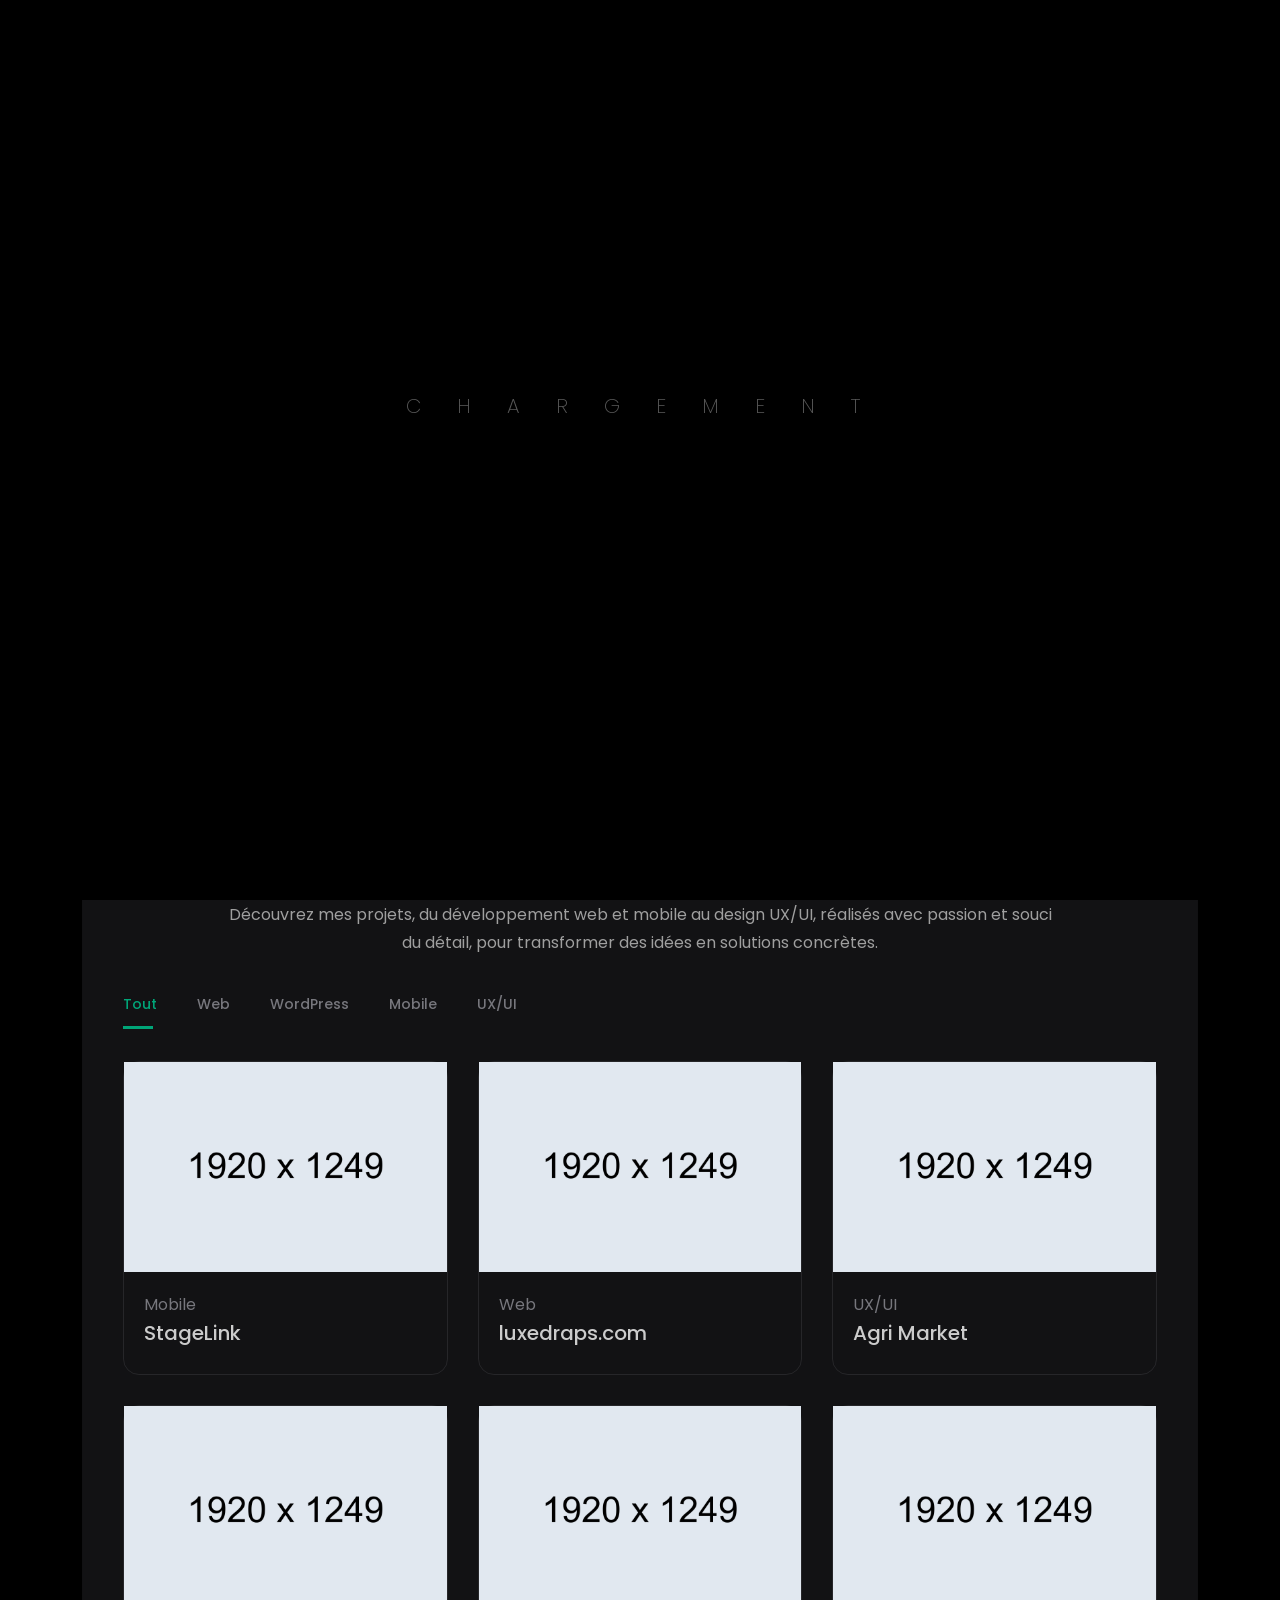
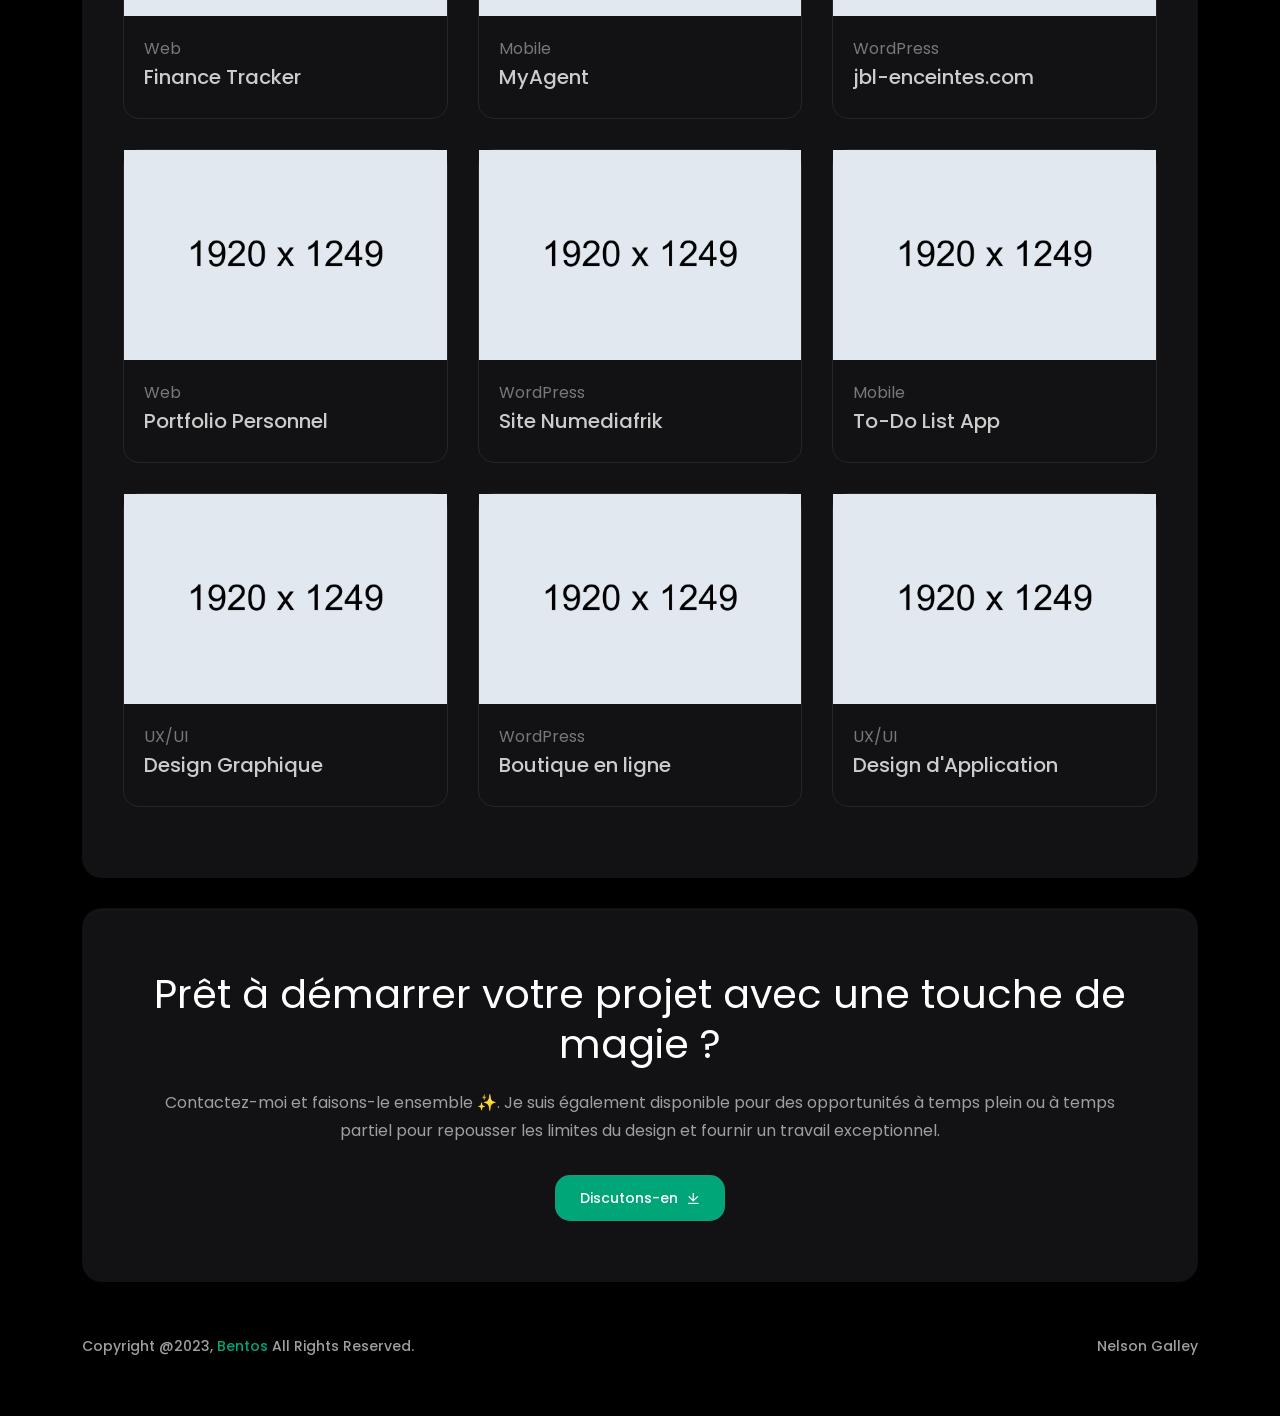
==== index.html @ cbb8f210 "update" ====
<!DOCTYPE html>
<html lang="fr">

    <head>
        <!-- META -->
        <meta charset="utf-8">
        <meta http-equiv="X-UA-Compatible" content="IE=edge">
        <meta name="viewport" content="width=device-width, initial-scale=1">

        <!-- SEO META -->
        <meta name="description"
            content="Portfolio de Nelson Galley — Développeur logiciel et designer créatif. Découvrez mes projets en développement web, mobile et design.">
        <meta name="keywords"
            content="Nelson Galley, portfolio, développeur, designer, web, mobile, UI/UX, React, Flutter, design, Nelsbrowser">
        <meta name="author" content="Nelson Galley">

        <!-- PAGE TITLE -->
        <title>Nelson Galley | Portfolio Développeur & Designer</title>

        <!-- FAV ICON -->
        <link rel="apple-touch-icon" href="assets/images/favicon.png">
        <link rel="shortcut icon" type="image/png"
            href="assets/images/favicon.png">
        <!-- ALL GOOGLE FONTS -->
        <link rel="preconnect" href="https://fonts.googleapis.com">
        <link rel="preconnect" href="https://fonts.gstatic.com" crossorigin>
        <link
            href="https://fonts.googleapis.com/css2?family=Poppins:ital,wght@0,100;0,200;0,300;0,400;0,500;0,600;0,700;0,800;0,900;1,100;1,200;1,300;1,400;1,500;1,600;1,700;1,800;1,900&display=swap"
            rel="stylesheet">
        <!-- BOOTSTRAP CSS -->
        <link rel="stylesheet" href="assets/css/bootstrap.min.css" />
        <!-- FONT AWESOME CSS -->
        <link rel="stylesheet" href="assets/fonts/remixicon.css" />
        <!-- MAGNIFIC CSS -->
        <link rel="stylesheet" href="assets/css/magnific-popup.css">
        <!-- NICE SELECT CSS -->
        <link rel="stylesheet" href="assets/css/nice-select.min.css" />
        <!-- ANIMATE CSS -->
        <link rel="stylesheet" href="assets/css/animate.min.css" />
        <!-- SLICK CSS -->
        <link rel="stylesheet" href="assets/css/slick.min.css" />
        <!-- SPACING CSS -->
        <link rel="stylesheet" href="assets/css/spacing.css" />
        <!-- MAIN STYLE CSS -->
        <link rel="stylesheet" href="assets/css/style.css" />
        <!-- RESPONSIVE CSS -->
        <link rel="stylesheet" href="assets/css/responsive.css">
        <!-- HTML5 shim and Respond.js IE8 support of HTML5 elements and media queries -->
        <!-- WARNING: Respond.js doesn't work if you view the page via file:// -->
        <!--[if lt IE 9]>
      <script src="https://oss.maxcdn.com/html5shiv/3.7.2/html5shiv.min.js"></script>
      <script src="https://oss.maxcdn.com/respond/1.4.2/respond.min.js"></script>
    <![endif]-->
    </head>

    <body>
        <!-- START PRELOADER AREA-->
        <div class="preloader">
            <svg viewbox="0 0 1000 1000" preserveaspectratio="none">
                <path id="preloaderSvg"
                    d="M0,1005S175,995,500,995s500,5,500,5V0H0Z"></path>
            </svg>
            <div class="preloader-heading">
                <div class="load-text">
                    <span>C</span>
                    <span>h</span>
                    <span>a</span>
                    <span>r</span>
                    <span>g</span>
                    <span>e</span>
                    <span>m</span>
                    <span>e</span>
                    <span>n</span>
                    <span>t</span>
                </div>
            </div>
        </div>
        <!-- END PRELOADER AREA -->
        <!-- START MENU DESIGN AREA -->
        <header class="main-header">
            <div class="header-upper">
                <div class="container">
                    <div class="header-inner d-flex align-items-center">
                        <!-- START LOGO DESIGN AREA -->
                        <div class="logo-outer">
                            <div class="logo">
                                <a href="index.html"><img
                                        src="assets/images/logo.png" alt="Logo"
                                        title="Logo" /></a>
                            </div>
                        </div>
                        <!-- / END LOGO DESIGN AREA -->
                        <!-- START NAV DESIGN AREA -->
                        <div class="nav-outer clearfix mx-auto">
                            <!-- Main Menu -->
                            <nav class="main-menu navbar-expand-lg">
                                <div class="navbar-header">
                                    <div class="mobile-logo">
                                        <a href="index.html">
                                            <img src="assets/images/logo.png"
                                                alt="Logo" title="Logo" />
                                        </a>
                                    </div>
                                    <!-- Toggle Button -->
                                    <button type="button" class="navbar-toggle"
                                        data-bs-toggle="collapse"
                                        data-bs-target=".navbar-collapse">
                                        <span class="icon-bar"></span>
                                        <span class="icon-bar"></span>
                                        <span class="icon-bar"></span>
                                    </button>
                                </div>
                                <div class="navbar-collapse collapse">
                                    <!-- Navigation -->
                                    <ul class="navigation onepage clearfix">
                                        <li><a class="nav-link-click"
                                                href="index.html">Accueil</a></li>
                                        <li><a class="nav-link-click"
                                                href="/page/about.html">À
                                                propos</a></li>
                                        <li><a class="nav-link-click"
                                                href="service.html">Services</a></li>
                                        <li><a class="nav-link-click"
                                                href="works.html">Projets</a></li>
                                        <li><a class="nav-link-click"
                                                href="contact.html">Contact</a></li>
                                    </ul>
                                </div>
                            </nav>
                            <!-- / END NAV DESIGN AREA -->
                        </div>
                        <div class="menu-btns">
                            <a href="/page/contact.html" class="theme-btn">Me
                                Contacter<i
                                    class="ri-shake-hands-line"></i></a>
                        </div>
                    </div>
                </div>
            </div>
        </header>
        <!-- / END MENU DESIGN AREA -->
        <!-- START ABOUT DESIGN AREA -->
        <section id="about" class="about-area">
            <div class="container">
                <div class="row">
                    <!-- START ABOUT IMAGE DESIGN AREA -->
                    <div class="col-lg-4">
                        <div class="about-image-part wow fadeInUp delay-0-3s">
                            <img src="assets/images/about/profile.png"
                                alt="About Me" />
                            <h2>Nelson Galley</h2>
                            <p>Développeur Web & Mobile | Designer UX/UI</p>
                            <div class="about-social text-center">
                                <ul>
                                    <li><a href><i
                                                class="ri-facebook-circle-fill"></i></a></li>
                                    <li><a href><i
                                                class="ri-twitter-x-line"></i></a></li>
                                    <li><a href><i
                                                class="ri-linkedin-fill"></i></a></li>
                                    <li><a href><i
                                                class="ri-github-line"></i></a></li>
                                </ul>
                            </div>
                        </div>
                    </div>
                    <!-- / END ABOUT IMAGE DESIGN AREA -->
                    <!-- START ABOUT TEXT DESIGN AREA -->
                    <div class="col-lg-8">
                        <div class="about-content-part wow fadeInUp delay-0-2s">
                            <p>Bonjour ! Je suis Nelson Galley</p>
                            <h2>
                                Je transforme vos idées en applications et sites
                                web performants.
                            </h2>
                            <div class="adress-field">
                                <ul>
                                    <li><i class="ri-circle-fill"></i>Disponible
                                        pour des missions freelance</li>
                                </ul>
                            </div>
                            <div class="hero-btns">
                                <a
                                    href="https://drive.google.com/file/d/1X6Cqs3RbiN8rW6K5SXf3OMoKAXpJWZ7G/view?pli=1"
                                    target="_blank"
                                    class="theme-btn">Télécharger le CV <i
                                        class="ri-download-line"></i></a>
                            </div>
                        </div>
                        <div
                            class="about-content-part-bottom wow fadeInUp delay-0-2s">
                            <h2>Mes collaborations</h2>
                            <div class="company-list">
                                <div class="scroller" data-direction="left"
                                    data-speed="slow">
                                    <div class="scroller__inner">
                                        <img
                                            src="/assets/images/client-logos/partner1.png"
                                            alt />
                                        <img
                                            src="assets/images/client-logos/partner2.png"
                                            alt />
                                        <!-- <img
                                            src="assets/images/client-logos/partner3.png"
                                            alt /> -->
                                        <img
                                            src="assets/images/client-logos/partner4.png"
                                            alt />
                                        <img
                                            src="assets/images/client-logos/partner5.png"
                                            alt />
                                    </div>
                                </div>
                            </div>
                        </div>
                    </div>
                    <!-- / END ABOUT TEXT DESIGN AREA -->
                </div>
            </div>
        </section>
        <!-- / END ABOUT DESIGN AREA -->
        <!-- START PORTFOLIO DESIGN AREA -->
        <section id="portfolio" class="projects-area">
            <div class="container">
                <div class="container-inner">
                    <div class="row">
                        <div class="col-xl-12 col-lg-12">
                            <div
                                class="section-title text-center wow fadeInUp delay-0-2s">
                                <h2>Réalisations</h2>
                                <p>Découvrez mes projets, du développement web
                                    et mobile au design UX/UI,
                                    réalisés avec passion et souci du détail,
                                    pour transformer des idées en solutions
                                    concrètes.
                                </p>
                            </div>
                        </div>
                    </div>
                    <ul
                        class="project-filter filter-btns-one justify-content-left pb-15 wow fadeInUp delay-0-2s">
                        <li data-filter="*" class="current">Tout</li>
                        <li data-filter=".design">Web</li>
                        <li data-filter=".marketing">WordPress</li>
                        <li data-filter=".branding">Mobile</li>
                        <li data-filter=".game">UX/UI</li>
                    </ul>
                    <div class="row project-masonry-active">
                        <!-- START SINGLE PORTFOLIO DESIGN AREA -->
                        <div class="col-lg-4 col-md-6 item branding game">
                            <div
                                class="project-item style-two wow fadeInUp delay-0-3s">
                                <div class="project-image">
                                    <img src="assets/images/projects/work1.jpg"
                                        alt="Project">
                                    <a href="single-project.html"
                                        class="details-btn"><i
                                            class="ri-arrow-right-up-line"></i></a>
                                </div>
                                <div class="project-content">
                                    <span class="sub-title">Mobile</span>
                                    <h3>StageLink</h3>
                                </div>
                            </div>
                        </div>
                        <!-- START PORTFOLIO DESIGN AREA -->
                        <!-- START SINGLE PORTFOLIO DESIGN AREA -->
                        <div
                            class="col-lg-4 col-md-6 item design marketing graphics">
                            <div
                                class="project-item style-two wow fadeInUp delay-0-4s">
                                <div class="project-image">
                                    <img src="assets/images/projects/work2.jpg"
                                        alt="Project">
                                    <a
                                        href="https://www.youtube.com/watch?v=qZEPs3vmYB4"
                                        class="details-btn popup-youtube"><i
                                            class="ri-arrow-right-up-line"></i></a>
                                </div>
                                <div class="project-content">
                                    <span class="sub-title">Web</span>
                                    <h3>luxedraps.com</h3>
                                </div>
                            </div>
                        </div>
                        <!-- / END SINGLE PORTFOLIO DESIGN AREA -->
                        <!-- START SINGLE PORTFOLIO DESIGN AREA -->
                        <div class="col-lg-4 col-md-6 item game graphics">
                            <div
                                class="project-item style-two wow fadeInUp delay-0-5s">
                                <div class="project-image">
                                    <img src="assets/images/projects/work3.jpg"
                                        alt="Project">
                                    <a href="assets/images/projects/work3.jpg"
                                        class="details-btn work-popup"><i
                                            class="ri-arrow-right-up-line"></i></a>
                                </div>
                                <div class="project-content">
                                    <span class="sub-title">UX/UI</span>
                                    <h3>Agri Market</h3>
                                </div>
                            </div>
                        </div>
                        <!-- / END SINGLE PORTFOLIO DESIGN AREA -->
                        <!-- START SINGLE PORTFOLIO DESIGN AREA -->
                        <div class="col-lg-4 col-md-6 item design game">
                            <div
                                class="project-item style-two wow fadeInUp delay-0-6s">
                                <div class="project-image">
                                    <img src="assets/images/projects/work4.jpg"
                                        alt="Project">
                                    <a href="assets/images/projects/work4.jpg"
                                        class="details-btn work-popup"><i
                                            class="ri-arrow-right-up-line"></i></a>
                                </div>
                                <div class="project-content">
                                    <span class="sub-title">Web</span>
                                    <h3>Finance Tracker</h3>
                                </div>
                            </div>
                        </div>
                        <!-- / END SINGLE PORTFOLIO DESIGN AREA -->
                        <!-- START SINGLE PORTFOLIO DESIGN AREA -->
                        <div class="col-lg-4 col-md-6 item branding game">
                            <div
                                class="project-item style-two wow fadeInUp delay-0-7s">
                                <div class="project-image">
                                    <img src="assets/images/projects/work5.jpg"
                                        alt="Project">
                                    <a href="assets/images/projects/work5.jpg"
                                        class="details-btn work-popup"><i
                                            class="ri-arrow-right-up-line"></i></a>
                                </div>
                                <div class="project-content">
                                    <span class="sub-title">Mobile</span>
                                    <h3>MyAgent</h3>
                                </div>
                            </div>
                        </div>
                        <!-- START PORTFOLIO DESIGN AREA -->
                        <!-- START SINGLE PORTFOLIO DESIGN AREA -->
                        <div
                            class="col-lg-4 col-md-6 item design marketing graphics">
                            <div
                                class="project-item style-two wow fadeInUp delay-0-8s">
                                <div class="project-image">
                                    <img src="assets/images/projects/work6.jpg"
                                        alt="Project">
                                    <a
                                        href="https://www.youtube.com/watch?v=qZEPs3vmYB4"
                                        class="details-btn popup-youtube"><i
                                            class="ri-arrow-right-up-line"></i></a>
                                </div>
                                <div class="project-content">
                                    <span class="sub-title">WordPress</span>
                                    <h3>jbl-enceintes.com</h3>
                                </div>
                            </div>
                        </div>
                        <!-- / END SINGLE PORTFOLIO DESIGN AREA -->
                        <!-- AJOUT DE NOUVEAUX PROJETS POUR ATTEINDRE LE NOMBRE MINIMUM -->
                        <!-- PROJET WEB SUPPLEMENTAIRE -->
                        <div class="col-lg-4 col-md-6 item design">
                            <div
                                class="project-item style-two wow fadeInUp delay-0-9s">
                                <div class="project-image">
                                    <img src="assets/images/projects/work3.jpg"
                                        alt="Project">
                                    <a href="single-project.html"
                                        class="details-btn"><i
                                            class="ri-arrow-right-up-line"></i></a>
                                </div>
                                <div class="project-content">
                                    <span class="sub-title">Web</span>
                                    <h3>Portfolio Personnel</h3>
                                </div>
                            </div>
                        </div>
                        <!-- PROJET WORDPRESS SUPPLEMENTAIRE -->
                        <div class="col-lg-4 col-md-6 item marketing">
                            <div
                                class="project-item style-two wow fadeInUp delay-1-0s">
                                <div class="project-image">
                                    <img src="assets/images/projects/work3.jpg"
                                        alt="Project">
                                    <a href="single-project.html"
                                        class="details-btn"><i
                                            class="ri-arrow-right-up-line"></i></a>
                                </div>
                                <div class="project-content">
                                    <span class="sub-title">WordPress</span>
                                    <h3>Site Numediafrik</h3>
                                </div>
                            </div>
                        </div>
                        <!-- PROJET MOBILE SUPPLEMENTAIRE -->
                        <div class="col-lg-4 col-md-6 item branding">
                            <div
                                class="project-item style-two wow fadeInUp delay-1-1s">
                                <div class="project-image">
                                    <img src="assets/images/projects/work3.jpg"
                                        alt="Project">
                                    <a href="single-project.html"
                                        class="details-btn"><i
                                            class="ri-arrow-right-up-line"></i></a>
                                </div>
                                <div class="project-content">
                                    <span class="sub-title">Mobile</span>
                                    <h3>To-Do List App</h3>
                                </div>
                            </div>
                        </div>
                        <!-- PROJET UX/UI SUPPLEMENTAIRE -->
                        <div class="col-lg-4 col-md-6 item game">
                            <div
                                class="project-item style-two wow fadeInUp delay-1-2s">
                                <div class="project-image">
                                    <img src="assets/images/projects/work3.jpg"
                                        alt="Project">
                                    <a href="single-project.html"
                                        class="details-btn"><i
                                            class="ri-arrow-right-up-line"></i></a>
                                </div>
                                <div class="project-content">
                                    <span class="sub-title">UX/UI</span>
                                    <h3>Design Graphique</h3>
                                </div>
                            </div>
                        </div>
                        <!-- PROJET WORDPRESS SUPPLEMENTAIRE -->
                        <div class="col-lg-4 col-md-6 item marketing">
                            <div
                                class="project-item style-two wow fadeInUp delay-1-3s">
                                <div class="project-image">
                                    <img src="assets/images/projects/work3.jpg"
                                        alt="Project">
                                    <a href="single-project.html"
                                        class="details-btn"><i
                                            class="ri-arrow-right-up-line"></i></a>
                                </div>
                                <div class="project-content">
                                    <span class="sub-title">WordPress</span>
                                    <h3>Boutique en ligne</h3>
                                </div>
                            </div>
                        </div>
                        <!-- PROJET UX/UI SUPPLEMENTAIRE -->
                        <div class="col-lg-4 col-md-6 item game">
                            <div
                                class="project-item style-two wow fadeInUp delay-1-4s">
                                <div class="project-image">
                                    <img src="assets/images/projects/work3.jpg"
                                        alt="Project">
                                    <a href="single-project.html"
                                        class="details-btn"><i
                                            class="ri-arrow-right-up-line"></i></a>
                                </div>
                                <div class="project-content">
                                    <span class="sub-title">UX/UI</span>
                                    <h3>Design d'Application</h3>
                                </div>
                            </div>
                        </div>
                    </div>
                </div>
            </div>
        </section>
        <!-- // END PORTFOLIO DESIGN AREA -->
        <!-- START CALL TO ACTION DESIGN AREA -->
        <section class="call-to-action-area">
            <div class="container">
                <div class="row">
                    <!-- START ABOUT TEXT DESIGN AREA -->
                    <div class="col-lg-12">
                        <div
                            class="call-to-action-part wow fadeInUp delay-0-2s text-center">
                            <h2>Prêt à démarrer votre projet avec une touche de magie ?</h2>
                            <p>Contactez-moi et faisons-le ensemble ✨. Je suis également disponible pour des opportunités à temps plein ou à temps partiel pour repousser les limites du design et fournir un travail exceptionnel.</p>
                            <div class="hero-btns">
                                <a href="contact.html" class="theme-btn">Discutons-en <i class="ri-download-line"></i></a>
                            </div>
                        </div>
                    </div>
                    <!-- / END ABOUT TEXT DESIGN AREA -->
                </div>
            </div>
        </section>
        <!--  // END CALL TO ACTION DESIGN AREA -->
        <!-- START FOOTER DESIGN AREA -->
        <footer class="main-footer">
            <div class="footer-bottom pt-50 pb-40">
                <div class="container">
                    <div class="row">
                        <div class="col-lg-6">
                            <div class="copyright-text">
                                <p>
                                    Copyright @2023, <a
                                        href="index.html">Bentos</a> All
                                    Rights Reserved.
                                </p>
                            </div>
                        </div>
                        <div class="col-lg-6">
                            <div class="copyright-text extra-copyright">
                                <p>
                                   Nelson Galley
                                </p>
                            </div>
                        </div>
                    </div>
                </div>
            </div>
        </footer>
        <!-- / END FOOTER DESIGN AREA -->
        <!-- START SCROOL UP DESIGN AREA -->
        <div class="progress-wrap cursor-pointer">
            <i class="ri-arrow-up-double-line"></i>
            <svg class="progress-circle svg-content" width="100%" height="100%"
                viewBox="-1 -1 102 102">
                <path d="M50,1 a49,49 0 0,1 0,98 a49,49 0 0,1 0,-98" />
            </svg>
        </div>
        <!-- / END SCROOL UP DESIGN AREA -->
        <!-- JQUERY JS -->
        <script src="assets/js/jquery-3.6.0.min.js"></script>
        <!-- BOOTSTRAP JS-->
        <script src="assets/js/bootstrap.min.js"></script>
        <!-- APPEAR JS -->
        <script src="assets/js/appear.min.js"></script>
        <!-- GSAP JS -->
        <script src="assets/js/gsap.min.js"></script>
        <!-- MAGNIFICANT JS -->
        <script src="assets/js/jquery.magnific-popup.min.js"></script>
        <!-- SLICK JS-->
        <script src="assets/js/slick.min.js"></script>
        <!-- NICE SELECT JS-->
        <script src="assets/js/jquery.nice-select.min.js"></script>
        <!-- IMAGE LOADER JS-->
        <script src="assets/js/imagesloaded.pkgd.min.js"></script>
        <!-- ISOTOPE JS-->
        <script src="assets/js/isotope.pkgd.min.js"></script>
        <!--  WOW ANIMATION JS-->
        <script src="assets/js/wow.min.js"></script>
        <!-- SCRIPT JS-->
        <script src="assets/js/script.js"></script>
    </body>

</html>
---- assets/css/spacing.css ----
/*
* ----------------------------------------------------------------------------------------
Author       : Hridoy
Template Name: Liam - Creative Portfolio Showcase Template
Version      : 1.0                                          
* ----------------------------------------------------------------------------------------
*/
/*
* ----------------------------------------------------------------------------------------
*PADDING MARGIN
* ----------------------------------------------------------------------------------------
*/
.p-5 {
    padding: 5px !important;
}

.p-10 {
    padding: 10px;
}

.p-15 {
    padding: 15px;
}

.p-20 {
    padding: 20px;
}

.p-25 {
    padding: 25px;
}

.p-30 {
    padding: 30px;
}

.p-35 {
    padding: 35px;
}

.p-40 {
    padding: 40px;
}

.p-45 {
    padding: 45px;
}

.p-50 {
    padding: 50px;
}

.p-55 {
    padding: 55px;
}

.p-60 {
    padding: 60px;
}

.p-65 {
    padding: 65px;
}

.p-70 {
    padding: 70px;
}

.p-75 {
    padding: 75px;
}

.p-80 {
    padding: 80px;
}

.p-85 {
    padding: 85px;
}

.p-90 {
    padding: 90px;
}

.p-95 {
    padding: 95px;
}

.p-100 {
    padding: 100px;
}

.p-105 {
    padding: 105px;
}

.p-110 {
    padding: 110px;
}

.p-115 {
    padding: 115px;
}

.p-120 {
    padding: 120px;
}

.p-125 {
    padding: 125px;
}

.p-130 {
    padding: 130px;
}

.p-135 {
    padding: 135px;
}

.p-140 {
    padding: 140px;
}

.p-145 {
    padding: 145px;
}

.p-150 {
    padding: 150px;
}

.p-155 {
    padding: 155px;
}

.p-160 {
    padding: 160px;
}

.p-165 {
    padding: 165px;
}

.p-170 {
    padding: 170px;
}

.p-175 {
    padding: 175px;
}

.p-180 {
    padding: 180px;
}

.p-185 {
    padding: 185px;
}

.p-190 {
    padding: 190px;
}

.p-195 {
    padding: 195px;
}

.p-200 {
    padding: 200px;
}

.p-205 {
    padding: 205px;
}

.p-210 {
    padding: 210px;
}

.p-215 {
    padding: 215px;
}

.p-220 {
    padding: 220px;
}

.p-225 {
    padding: 225px;
}

.p-230 {
    padding: 230px;
}

.p-235 {
    padding: 235px;
}

.p-240 {
    padding: 240px;
}

.p-245 {
    padding: 245px;
}

.p-250 {
    padding: 250px;
}

/* Padding Top */
.pt-5,
.py-5 {
    padding-top: 5px !important;
}

.pt-10,
.py-10 {
    padding-top: 10px;
}

.pt-15,
.py-15 {
    padding-top: 15px;
}

.pt-20,
.py-20 {
    padding-top: 20px;
}

.pt-25,
.py-25 {
    padding-top: 25px;
}

.pt-30,
.py-30 {
    padding-top: 30px;
}

.pt-35,
.py-35 {
    padding-top: 35px;
}

.pt-40,
.py-40 {
    padding-top: 40px;
}

.pt-45,
.py-45 {
    padding-top: 45px;
}

.pt-50,
.py-50 {
    padding-top: 50px;
}

.pt-55,
.py-55 {
    padding-top: 55px;
}

.pt-60,
.py-60 {
    padding-top: 60px;
}

.pt-65,
.py-65 {
    padding-top: 65px;
}

.pt-70,
.py-70 {
    padding-top: 70px;
}

.pt-75,
.py-75 {
    padding-top: 75px;
}

.pt-80,
.py-80 {
    padding-top: 80px;
}

.pt-85,
.py-85 {
    padding-top: 85px;
}

.pt-90,
.py-90 {
    padding-top: 90px;
}

.pt-95,
.py-95 {
    padding-top: 95px;
}

.pt-100,
.py-100 {
    padding-top: 100px;
}

.pt-105,
.py-105 {
    padding-top: 105px;
}

.pt-110,
.py-110 {
    padding-top: 110px;
}

.pt-115,
.py-115 {
    padding-top: 115px;
}

.pt-120,
.py-120 {
    padding-top: 120px;
}

.pt-125,
.py-125 {
    padding-top: 125px;
}

.pt-130,
.py-130 {
    padding-top: 130px;
}

.pt-135,
.py-135 {
    padding-top: 135px;
}

.pt-140,
.py-140 {
    padding-top: 140px;
}

.pt-145,
.py-145 {
    padding-top: 145px;
}

.pt-150,
.py-150 {
    padding-top: 150px;
}

.pt-155,
.py-155 {
    padding-top: 155px;
}

.pt-160,
.py-160 {
    padding-top: 160px;
}

.pt-165,
.py-165 {
    padding-top: 165px;
}

.pt-170,
.py-170 {
    padding-top: 170px;
}

.pt-175,
.py-175 {
    padding-top: 175px;
}

.pt-180,
.py-180 {
    padding-top: 180px;
}

.pt-185,
.py-185 {
    padding-top: 185px;
}

.pt-190,
.py-190 {
    padding-top: 190px;
}

.pt-195,
.py-195 {
    padding-top: 195px;
}

.pt-200,
.py-200 {
    padding-top: 200px;
}

.pt-205,
.py-205 {
    padding-top: 205px;
}

.pt-210,
.py-210 {
    padding-top: 210px;
}

.pt-215,
.py-215 {
    padding-top: 215px;
}

.pt-220,
.py-220 {
    padding-top: 220px;
}

.pt-225,
.py-225 {
    padding-top: 225px;
}

.pt-230,
.py-230 {
    padding-top: 230px;
}

.pt-235,
.py-235 {
    padding-top: 235px;
}

.pt-240,
.py-240 {
    padding-top: 240px;
}

.pt-245,
.py-245 {
    padding-top: 245px;
}

.pt-250,
.py-250 {
    padding-top: 250px;
}

/* Padding Bottom */
.pb-5,
.py-5 {
    padding-bottom: 5px !important;
}

.pb-10,
.py-10 {
    padding-bottom: 10px;
}

.pb-15,
.py-15 {
    padding-bottom: 15px;
}

.pb-20,
.py-20 {
    padding-bottom: 20px;
}

.pb-25,
.py-25 {
    padding-bottom: 25px;
}

.pb-30,
.py-30 {
    padding-bottom: 30px;
}

.pb-35,
.py-35 {
    padding-bottom: 35px;
}

.pb-40,
.py-40 {
    padding-bottom: 40px;
}

.pb-45,
.py-45 {
    padding-bottom: 45px;
}

.pb-50,
.py-50 {
    padding-bottom: 50px;
}

.pb-55,
.py-55 {
    padding-bottom: 55px;
}

.pb-60,
.py-60 {
    padding-bottom: 60px;
}

.pb-65,
.py-65 {
    padding-bottom: 65px;
}

.pb-70,
.py-70 {
    padding-bottom: 70px;
}

.pb-75,
.py-75 {
    padding-bottom: 75px;
}

.pb-80,
.py-80 {
    padding-bottom: 80px;
}

.pb-85,
.py-85 {
    padding-bottom: 85px;
}

.pb-90,
.py-90 {
    padding-bottom: 90px;
}

.pb-95,
.py-95 {
    padding-bottom: 95px;
}

.pb-100,
.py-100 {
    padding-bottom: 100px;
}

.pb-105,
.py-105 {
    padding-bottom: 105px;
}

.pb-110,
.py-110 {
    padding-bottom: 110px;
}

.pb-115,
.py-115 {
    padding-bottom: 115px;
}

.pb-120,
.py-120 {
    padding-bottom: 120px;
}

.pb-125,
.py-125 {
    padding-bottom: 125px;
}

.pb-130,
.py-130 {
    padding-bottom: 130px;
}

.pb-135,
.py-135 {
    padding-bottom: 135px;
}

.pb-140,
.py-140 {
    padding-bottom: 140px;
}

.pb-145,
.py-145 {
    padding-bottom: 145px;
}

.pb-150,
.py-150 {
    padding-bottom: 150px;
}

.pb-155,
.py-155 {
    padding-bottom: 155px;
}

.pb-160,
.py-160 {
    padding-bottom: 160px;
}

.pb-165,
.py-165 {
    padding-bottom: 165px;
}

.pb-170,
.py-170 {
    padding-bottom: 170px;
}

.pb-175,
.py-175 {
    padding-bottom: 175px;
}

.pb-180,
.py-180 {
    padding-bottom: 180px;
}

.pb-185,
.py-185 {
    padding-bottom: 185px;
}

.pb-190,
.py-190 {
    padding-bottom: 190px;
}

.pb-195,
.py-195 {
    padding-bottom: 195px;
}

.pb-200,
.py-200 {
    padding-bottom: 200px;
}

.pb-205,
.py-205 {
    padding-bottom: 205px;
}

.pb-210,
.py-210 {
    padding-bottom: 210px;
}

.pb-215,
.py-215 {
    padding-bottom: 215px;
}

.pb-220,
.py-220 {
    padding-bottom: 220px;
}

.pb-225,
.py-225 {
    padding-bottom: 225px;
}

.pb-230,
.py-230 {
    padding-bottom: 230px;
}

.pb-235,
.py-235 {
    padding-bottom: 235px;
}

.pb-240,
.py-240 {
    padding-bottom: 240px;
}

.pb-245,
.py-245 {
    padding-bottom: 245px;
}

.pb-250,
.py-250 {
    padding-bottom: 250px;
}

/* Margin Around */
.m-5 {
    margin: 5px !important;
}

.m-10 {
    margin: 10px;
}

.m-15 {
    margin: 15px;
}

.m-20 {
    margin: 20px;
}

.m-25 {
    margin: 25px;
}

.m-30 {
    margin: 30px;
}

.m-35 {
    margin: 35px;
}

.m-40 {
    margin: 40px;
}

.m-45 {
    margin: 45px;
}

.m-50 {
    margin: 50px;
}

.m-55 {
    margin: 55px;
}

.m-60 {
    margin: 60px;
}

.m-65 {
    margin: 65px;
}

.m-70 {
    margin: 70px;
}

.m-75 {
    margin: 75px;
}

.m-80 {
    margin: 80px;
}

.m-85 {
    margin: 85px;
}

.m-90 {
    margin: 90px;
}

.m-95 {
    margin: 95px;
}

.m-100 {
    margin: 100px;
}

.m-105 {
    margin: 105px;
}

.m-110 {
    margin: 110px;
}

.m-115 {
    margin: 115px;
}

.m-120 {
    margin: 120px;
}

.m-125 {
    margin: 125px;
}

.m-130 {
    margin: 130px;
}

.m-135 {
    margin: 135px;
}

.m-140 {
    margin: 140px;
}

.m-145 {
    margin: 145px;
}

.m-150 {
    margin: 150px;
}

.m-155 {
    margin: 155px;
}

.m-160 {
    margin: 160px;
}

.m-165 {
    margin: 165px;
}

.m-170 {
    margin: 170px;
}

.m-175 {
    margin: 175px;
}

.m-180 {
    margin: 180px;
}

.m-185 {
    margin: 185px;
}

.m-190 {
    margin: 190px;
}

.m-195 {
    margin: 195px;
}

.m-200 {
    margin: 200px;
}

.m-205 {
    margin: 205px;
}

.m-210 {
    margin: 210px;
}

.m-215 {
    margin: 215px;
}

.m-220 {
    margin: 220px;
}

.m-225 {
    margin: 225px;
}

.m-230 {
    margin: 230px;
}

.m-235 {
    margin: 235px;
}

.m-240 {
    margin: 240px;
}

.m-245 {
    margin: 245px;
}

.m-250 {
    margin: 250px;
}

/* Margin Top */
.mt-5,
.my-5 {
    margin-top: 5px !important;
}

.mt-10,
.my-10 {
    margin-top: 10px;
}

.mt-15,
.my-15 {
    margin-top: 15px;
}

.mt-20,
.my-20 {
    margin-top: 20px;
}

.mt-25,
.my-25 {
    margin-top: 25px;
}

.mt-30,
.my-30 {
    margin-top: 30px;
}

.mt-35,
.my-35 {
    margin-top: 35px;
}

.mt-40,
.my-40 {
    margin-top: 40px;
}

.mt-45,
.my-45 {
    margin-top: 45px;
}

.mt-50,
.my-50 {
    margin-top: 50px;
}

.mt-55,
.my-55 {
    margin-top: 55px;
}

.mt-60,
.my-60 {
    margin-top: 60px;
}

.mt-65,
.my-65 {
    margin-top: 65px;
}

.mt-70,
.my-70 {
    margin-top: 70px;
}

.mt-75,
.my-75 {
    margin-top: 75px;
}

.mt-80,
.my-80 {
    margin-top: 80px;
}

.mt-85,
.my-85 {
    margin-top: 85px;
}

.mt-90,
.my-90 {
    margin-top: 90px;
}

.mt-95,
.my-95 {
    margin-top: 95px;
}

.mt-100,
.my-100 {
    margin-top: 100px;
}

.mt-105,
.my-105 {
    margin-top: 105px;
}

.mt-110,
.my-110 {
    margin-top: 110px;
}

.mt-115,
.my-115 {
    margin-top: 115px;
}

.mt-120,
.my-120 {
    margin-top: 120px;
}

.mt-125,
.my-125 {
    margin-top: 125px;
}

.mt-130,
.my-130 {
    margin-top: 130px;
}

.mt-135,
.my-135 {
    margin-top: 135px;
}

.mt-140,
.my-140 {
    margin-top: 140px;
}

.mt-145,
.my-145 {
    margin-top: 145px;
}

.mt-150,
.my-150 {
    margin-top: 150px;
}

.mt-155,
.my-155 {
    margin-top: 155px;
}

.mt-160,
.my-160 {
    margin-top: 160px;
}

.mt-165,
.my-165 {
    margin-top: 165px;
}

.mt-170,
.my-170 {
    margin-top: 170px;
}

.mt-175,
.my-175 {
    margin-top: 175px;
}

.mt-180,
.my-180 {
    margin-top: 180px;
}

.mt-185,
.my-185 {
    margin-top: 185px;
}

.mt-190,
.my-190 {
    margin-top: 190px;
}

.mt-195,
.my-195 {
    margin-top: 195px;
}

.mt-200,
.my-200 {
    margin-top: 200px;
}

.mt-205,
.my-205 {
    margin-top: 205px;
}

.mt-210,
.my-210 {
    margin-top: 210px;
}

.mt-215,
.my-215 {
    margin-top: 215px;
}

.mt-220,
.my-220 {
    margin-top: 220px;
}

.mt-225,
.my-225 {
    margin-top: 225px;
}

.mt-230,
.my-230 {
    margin-top: 230px;
}

.mt-235,
.my-235 {
    margin-top: 235px;
}

.mt-240,
.my-240 {
    margin-top: 240px;
}

.mt-245,
.my-245 {
    margin-top: 245px;
}

.mt-250,
.my-250 {
    margin-top: 250px;
}

/* Margin Bottom */
.mb-5,
.my-5 {
    margin-bottom: 5px !important;
}

.mb-10,
.my-10 {
    margin-bottom: 10px;
}

.mb-15,
.my-15 {
    margin-bottom: 15px;
}

.mb-20,
.my-20 {
    margin-bottom: 20px;
}

.mb-25,
.my-25 {
    margin-bottom: 25px;
}

.mb-30,
.my-30 {
    margin-bottom: 30px;
}

.mb-35,
.my-35 {
    margin-bottom: 35px;
}

.mb-40,
.my-40 {
    margin-bottom: 40px;
}

.mb-45,
.my-45 {
    margin-bottom: 45px;
}

.mb-50,
.my-50 {
    margin-bottom: 50px;
}

.mb-55,
.my-55 {
    margin-bottom: 55px;
}

.mb-60,
.my-60 {
    margin-bottom: 60px;
}

.mb-65,
.my-65 {
    margin-bottom: 65px;
}

.mb-70,
.my-70 {
    margin-bottom: 70px;
}

.mb-75,
.my-75 {
    margin-bottom: 75px;
}

.mb-80,
.my-80 {
    margin-bottom: 80px;
}

.mb-85,
.my-85 {
    margin-bottom: 85px;
}

.mb-90,
.my-90 {
    margin-bottom: 90px;
}

.mb-95,
.my-95 {
    margin-bottom: 95px;
}

.mb-100,
.my-100 {
    margin-bottom: 100px;
}

.mb-105,
.my-105 {
    margin-bottom: 105px;
}

.mb-110,
.my-110 {
    margin-bottom: 110px;
}

.mb-115,
.my-115 {
    margin-bottom: 115px;
}

.mb-120,
.my-120 {
    margin-bottom: 120px;
}

.mb-125,
.my-125 {
    margin-bottom: 125px;
}

.mb-130,
.my-130 {
    margin-bottom: 130px;
}

.mb-135,
.my-135 {
    margin-bottom: 135px;
}

.mb-140,
.my-140 {
    margin-bottom: 140px;
}

.mb-145,
.my-145 {
    margin-bottom: 145px;
}

.mb-150,
.my-150 {
    margin-bottom: 150px;
}

.mb-155,
.my-155 {
    margin-bottom: 155px;
}

.mb-160,
.my-160 {
    margin-bottom: 160px;
}

.mb-165,
.my-165 {
    margin-bottom: 165px;
}

.mb-170,
.my-170 {
    margin-bottom: 170px;
}

.mb-175,
.my-175 {
    margin-bottom: 175px;
}

.mb-180,
.my-180 {
    margin-bottom: 180px;
}

.mb-185,
.my-185 {
    margin-bottom: 185px;
}

.mb-190,
.my-190 {
    margin-bottom: 190px;
}

.mb-195,
.my-195 {
    margin-bottom: 195px;
}

.mb-200,
.my-200 {
    margin-bottom: 200px;
}

.mb-205,
.my-205 {
    margin-bottom: 205px;
}

.mb-210,
.my-210 {
    margin-bottom: 210px;
}

.mb-215,
.my-215 {
    margin-bottom: 215px;
}

.mb-220,
.my-220 {
    margin-bottom: 220px;
}

.mb-225,
.my-225 {
    margin-bottom: 225px;
}

.mb-230,
.my-230 {
    margin-bottom: 230px;
}

.mb-235,
.my-235 {
    margin-bottom: 235px;
}

.mb-240,
.my-240 {
    margin-bottom: 240px;
}

.mb-245,
.my-245 {
    margin-bottom: 245px;
}

.mb-250,
.my-250 {
    margin-bottom: 250px;
}

/* Responsive Padding Margin */
@media only screen and (max-width: 991px) {

    /* Padding Around */
    .rp-0 {
        padding: 0px !important;
    }

    .rp-5 {
        padding: 5px !important;
    }

    .rp-10 {
        padding: 10px;
    }

    .rp-15 {
        padding: 15px;
    }

    .rp-20 {
        padding: 20px;
    }

    .rp-25 {
        padding: 25px;
    }

    .rp-30 {
        padding: 30px;
    }

    .rp-35 {
        padding: 35px;
    }

    .rp-40 {
        padding: 40px;
    }

    .rp-45 {
        padding: 45px;
    }

    .rp-50 {
        padding: 50px;
    }

    .rp-55 {
        padding: 55px;
    }

    .rp-60 {
        padding: 60px;
    }

    .rp-65 {
        padding: 65px;
    }

    .rp-70 {
        padding: 70px;
    }

    .rp-75 {
        padding: 75px;
    }

    .rp-80 {
        padding: 80px;
    }

    .rp-85 {
        padding: 85px;
    }

    .rp-90 {
        padding: 90px;
    }

    .rp-95 {
        padding: 95px;
    }

    .rp-100 {
        padding: 100px;
    }

    .rp-105 {
        padding: 105px;
    }

    .rp-110 {
        padding: 110px;
    }

    .rp-115 {
        padding: 115px;
    }

    .rp-120 {
        padding: 120px;
    }

    .rp-125 {
        padding: 125px;
    }

    .rp-130 {
        padding: 130px;
    }

    .rp-135 {
        padding: 135px;
    }

    .rp-140 {
        padding: 140px;
    }

    .rp-145 {
        padding: 145px;
    }

    .rp-150 {
        padding: 150px;
    }

    /* Padding Top */
    .rpt-0,
    .rpy-0 {
        padding-top: 0px !important;
    }

    .rpt-5,
    .rpy-5 {
        padding-top: 5px !important;
    }

    .rpt-10,
    .rpy-10 {
        padding-top: 10px;
    }

    .rpt-15,
    .rpy-15 {
        padding-top: 15px;
    }

    .rpt-20,
    .rpy-20 {
        padding-top: 20px;
    }

    .rpt-25,
    .rpy-25 {
        padding-top: 25px;
    }

    .rpt-30,
    .rpy-30 {
        padding-top: 30px;
    }

    .rpt-35,
    .rpy-35 {
        padding-top: 35px;
    }

    .rpt-40,
    .rpy-40 {
        padding-top: 40px;
    }

    .rpt-45,
    .rpy-45 {
        padding-top: 45px;
    }

    .rpt-50,
    .rpy-50 {
        padding-top: 50px;
    }

    .rpt-55,
    .rpy-55 {
        padding-top: 55px;
    }

    .rpt-60,
    .rpy-60 {
        padding-top: 60px;
    }

    .rpt-65,
    .rpy-65 {
        padding-top: 65px;
    }

    .rpt-70,
    .rpy-70 {
        padding-top: 70px;
    }

    .rpt-75,
    .rpy-75 {
        padding-top: 75px;
    }

    .rpt-80,
    .rpy-80 {
        padding-top: 80px;
    }

    .rpt-85,
    .rpy-85 {
        padding-top: 85px;
    }

    .rpt-90,
    .rpy-90 {
        padding-top: 90px;
    }

    .rpt-95,
    .rpy-95 {
        padding-top: 95px;
    }

    .rpt-100,
    .rpy-100 {
        padding-top: 100px;
    }

    .rpt-105,
    .rpy-105 {
        padding-top: 105px;
    }

    .rpt-110,
    .rpy-110 {
        padding-top: 110px;
    }

    .rpt-115,
    .rpy-115 {
        padding-top: 115px;
    }

    .rpt-120,
    .rpy-120 {
        padding-top: 120px;
    }

    .rpt-125,
    .rpy-125 {
        padding-top: 125px;
    }

    .rpt-130,
    .rpy-130 {
        padding-top: 130px;
    }

    .rpt-135,
    .rpy-135 {
        padding-top: 135px;
    }

    .rpt-140,
    .rpy-140 {
        padding-top: 140px;
    }

    .rpt-145,
    .rpy-145 {
        padding-top: 145px;
    }

    .rpt-150,
    .rpy-150 {
        padding-top: 150px;
    }

    /* Padding Bottom */
    .rpb-0,
    .rpy-0 {
        padding-bottom: 0px !important;
    }

    .rpb-5,
    .rpy-5 {
        padding-bottom: 5px !important;
    }

    .rpb-10,
    .rpy-10 {
        padding-bottom: 10px;
    }

    .rpb-15,
    .rpy-15 {
        padding-bottom: 15px;
    }

    .rpb-20,
    .rpy-20 {
        padding-bottom: 20px;
    }

    .rpb-25,
    .rpy-25 {
        padding-bottom: 25px;
    }

    .rpb-30,
    .rpy-30 {
        padding-bottom: 30px;
    }

    .rpb-35,
    .rpy-35 {
        padding-bottom: 35px;
    }

    .rpb-40,
    .rpy-40 {
        padding-bottom: 40px;
    }

    .rpb-45,
    .rpy-45 {
        padding-bottom: 45px;
    }

    .rpb-50,
    .rpy-50 {
        padding-bottom: 50px;
    }

    .rpb-55,
    .rpy-55 {
        padding-bottom: 55px;
    }

    .rpb-60,
    .rpy-60 {
        padding-bottom: 60px;
    }

    .rpb-65,
    .rpy-65 {
        padding-bottom: 65px;
    }

    .rpb-70,
    .rpy-70 {
        padding-bottom: 70px;
    }

    .rpb-75,
    .rpy-75 {
        padding-bottom: 75px;
    }

    .rpb-80,
    .rpy-80 {
        padding-bottom: 80px;
    }

    .rpb-85,
    .rpy-85 {
        padding-bottom: 85px;
    }

    .rpb-90,
    .rpy-90 {
        padding-bottom: 90px;
    }

    .rpb-95,
    .rpy-95 {
        padding-bottom: 95px;
    }

    .rpb-100,
    .rpy-100 {
        padding-bottom: 100px;
    }

    .rpb-105,
    .rpy-105 {
        padding-bottom: 105px;
    }

    .rpb-110,
    .rpy-110 {
        padding-bottom: 110px;
    }

    .rpb-115,
    .rpy-115 {
        padding-bottom: 115px;
    }

    .rpb-120,
    .rpy-120 {
        padding-bottom: 120px;
    }

    .rpb-125,
    .rpy-125 {
        padding-bottom: 125px;
    }

    .rpb-130,
    .rpy-130 {
        padding-bottom: 130px;
    }

    .rpb-135,
    .rpy-135 {
        padding-bottom: 135px;
    }

    .rpb-140,
    .rpy-140 {
        padding-bottom: 140px;
    }

    .rpb-145,
    .rpy-145 {
        padding-bottom: 145px;
    }

    .rpb-150,
    .rpy-150 {
        padding-bottom: 150px;
    }

    /* Margin Around */
    .rm-0 {
        margin: 0px !important;
    }

    .rm-5 {
        margin: 5px !important;
    }

    .rm-10 {
        margin: 10px;
    }

    .rm-15 {
        margin: 15px;
    }

    .rm-20 {
        margin: 20px;
    }

    .rm-25 {
        margin: 25px;
    }

    .rm-30 {
        margin: 30px;
    }

    .rm-35 {
        margin: 35px;
    }

    .rm-40 {
        margin: 40px;
    }

    .rm-45 {
        margin: 45px;
    }

    .rm-50 {
        margin: 50px;
    }

    .rm-55 {
        margin: 55px;
    }

    .rm-60 {
        margin: 60px;
    }

    .rm-65 {
        margin: 65px;
    }

    .rm-70 {
        margin: 70px;
    }

    .rm-75 {
        margin: 75px;
    }

    .rm-80 {
        margin: 80px;
    }

    .rm-85 {
        margin: 85px;
    }

    .rm-90 {
        margin: 90px;
    }

    .rm-95 {
        margin: 95px;
    }

    .rm-100 {
        margin: 100px;
    }

    .rm-105 {
        margin: 105px;
    }

    .rm-110 {
        margin: 110px;
    }

    .rm-115 {
        margin: 115px;
    }

    .rm-120 {
        margin: 120px;
    }

    .rm-125 {
        margin: 125px;
    }

    .rm-130 {
        margin: 130px;
    }

    .rm-135 {
        margin: 135px;
    }

    .rm-140 {
        margin: 140px;
    }

    .rm-145 {
        margin: 145px;
    }

    .rm-150 {
        margin: 150px;
    }

    /* Margin Top */
    .rmt-0,
    .rmy-0 {
        margin-top: 0px !important;
    }

    .rmt-5,
    .rmy-5 {
        margin-top: 5px !important;
    }

    .rmt-10,
    .rmy-10 {
        margin-top: 10px;
    }

    .rmt-15,
    .rmy-15 {
        margin-top: 15px;
    }

    .rmt-20,
    .rmy-20 {
        margin-top: 20px;
    }

    .rmt-25,
    .rmy-25 {
        margin-top: 25px;
    }

    .rmt-30,
    .rmy-30 {
        margin-top: 30px;
    }

    .rmt-35,
    .rmy-35 {
        margin-top: 35px;
    }

    .rmt-40,
    .rmy-40 {
        margin-top: 40px;
    }

    .rmt-45,
    .rmy-45 {
        margin-top: 45px;
    }

    .rmt-50,
    .rmy-50 {
        margin-top: 50px;
    }

    .rmt-55,
    .rmy-55 {
        margin-top: 55px;
    }

    .rmt-60,
    .rmy-60 {
        margin-top: 60px;
    }

    .rmt-65,
    .rmy-65 {
        margin-top: 65px;
    }

    .rmt-70,
    .rmy-70 {
        margin-top: 70px;
    }

    .rmt-75,
    .rmy-75 {
        margin-top: 75px;
    }

    .rmt-80,
    .rmy-80 {
        margin-top: 80px;
    }

    .rmt-85,
    .rmy-85 {
        margin-top: 85px;
    }

    .rmt-90,
    .rmy-90 {
        margin-top: 90px;
    }

    .rmt-95,
    .rmy-95 {
        margin-top: 95px;
    }

    .rmt-100,
    .rmy-100 {
        margin-top: 100px;
    }

    .rmt-105,
    .rmy-105 {
        margin-top: 105px;
    }

    .rmt-110,
    .rmy-110 {
        margin-top: 110px;
    }

    .rmt-115,
    .rmy-115 {
        margin-top: 115px;
    }

    .rmt-120,
    .rmy-120 {
        margin-top: 120px;
    }

    .rmt-125,
    .rmy-125 {
        margin-top: 125px;
    }

    .rmt-130,
    .rmy-130 {
        margin-top: 130px;
    }

    .rmt-135,
    .rmy-135 {
        margin-top: 135px;
    }

    .rmt-140,
    .rmy-140 {
        margin-top: 140px;
    }

    .rmt-145,
    .rmy-145 {
        margin-top: 145px;
    }

    .rmt-150,
    .rmy-150 {
        margin-top: 150px;
    }

    /* Margin Bottom */
    .rmb-0,
    .rmy-0 {
        margin-bottom: 0px !important;
    }

    .rmb-5,
    .rmy-5 {
        margin-bottom: 5px !important;
    }

    .rmb-10,
    .rmy-10 {
        margin-bottom: 10px;
    }

    .rmb-15,
    .rmy-15 {
        margin-bottom: 15px;
    }

    .rmb-20,
    .rmy-20 {
        margin-bottom: 20px;
    }

    .rmb-25,
    .rmy-25 {
        margin-bottom: 25px;
    }

    .rmb-30,
    .rmy-30 {
        margin-bottom: 30px;
    }

    .rmb-35,
    .rmy-35 {
        margin-bottom: 35px;
    }

    .rmb-40,
    .rmy-40 {
        margin-bottom: 40px;
    }

    .rmb-45,
    .rmy-45 {
        margin-bottom: 45px;
    }

    .rmb-50,
    .rmy-50 {
        margin-bottom: 50px;
    }

    .rmb-55,
    .rmy-55 {
        margin-bottom: 55px;
    }

    .rmb-60,
    .rmy-60 {
        margin-bottom: 60px;
    }

    .rmb-65,
    .rmy-65 {
        margin-bottom: 65px;
    }

    .rmb-70,
    .rmy-70 {
        margin-bottom: 70px;
    }

    .rmb-75,
    .rmy-75 {
        margin-bottom: 75px;
    }

    .rmb-80,
    .rmy-80 {
        margin-bottom: 80px;
    }

    .rmb-85,
    .rmy-85 {
        margin-bottom: 85px;
    }

    .rmb-90,
    .rmy-90 {
        margin-bottom: 90px;
    }

    .rmb-95,
    .rmy-95 {
        margin-bottom: 95px;
    }

    .rmb-100,
    .rmy-100 {
        margin-bottom: 100px;
    }

    .rmb-105,
    .rmy-105 {
        margin-bottom: 105px;
    }

    .rmb-110,
    .rmy-110 {
        margin-bottom: 110px;
    }

    .rmb-115,
    .rmy-115 {
        margin-bottom: 115px;
    }

    .rmb-120,
    .rmy-120 {
        margin-bottom: 120px;
    }

    .rmb-125,
    .rmy-125 {
        margin-bottom: 125px;
    }

    .rmb-130,
    .rmy-130 {
        margin-bottom: 130px;
    }

    .rmb-135,
    .rmy-135 {
        margin-bottom: 135px;
    }

    .rmb-140,
    .rmy-140 {
        margin-bottom: 140px;
    }

    .rmb-145,
    .rmy-145 {
        margin-bottom: 145px;
    }

    .rmb-150,
    .rmy-150 {
        margin-bottom: 150px;
    }
}

/*******************************************************/
/***************** ## Custom Animation ****************/
/*******************************************************/
/* Animation Delay */
.delay-1-0s {
    -webkit-animation-delay: 1s;
    animation-delay: 1s;
}

.delay-2-0s {
    -webkit-animation-delay: 2s;
    animation-delay: 2s;
}

.delay-0-1s {
    -webkit-animation-delay: 0.1s;
    animation-delay: 0.1s;
}

.delay-0-2s {
    -webkit-animation-delay: 0.2s;
    animation-delay: 0.2s;
}

.delay-0-3s {
    -webkit-animation-delay: 0.3s;
    animation-delay: 0.3s;
}

.delay-0-4s {
    -webkit-animation-delay: 0.4s;
    animation-delay: 0.4s;
}

.delay-0-5s {
    -webkit-animation-delay: 0.5s;
    animation-delay: 0.5s;
}

.delay-0-6s {
    -webkit-animation-delay: 0.6s;
    animation-delay: 0.6s;
}

.delay-0-7s {
    -webkit-animation-delay: 0.7s;
    animation-delay: 0.7s;
}

.delay-0-8s {
    -webkit-animation-delay: 0.8s;
    animation-delay: 0.8s;
}

.delay-0-9s {
    -webkit-animation-delay: 0.9s;
    animation-delay: 0.9s;
}

.delay-1-1s {
    -webkit-animation-delay: 1.1s;
    animation-delay: 1.1s;
}

.delay-1-2s {
    -webkit-animation-delay: 1.2s;
    animation-delay: 1.2s;
}

.delay-1-3s {
    -webkit-animation-delay: 1.3s;
    animation-delay: 1.3s;
}

.delay-1-4s {
    -webkit-animation-delay: 1.4s;
    animation-delay: 1.4s;
}

.delay-1-5s {
    -webkit-animation-delay: 1.5s;
    animation-delay: 1.5s;
}

.delay-1-6s {
    -webkit-animation-delay: 1.6s;
    animation-delay: 1.6s;
}

.delay-1-7s {
    -webkit-animation-delay: 1.7s;
    animation-delay: 1.7s;
}

.delay-1-8s {
    -webkit-animation-delay: 1.8s;
    animation-delay: 1.8s;
}

.delay-1-9s {
    -webkit-animation-delay: 1.9s;
    animation-delay: 1.9s;
}

/* Border Radius */
.br-5 {
    border-radius: 5px;
}

.br-10 {
    border-radius: 10px;
}

.br-15 {
    border-radius: 15px;
}

.br-20 {
    border-radius: 20px;
}

.br-25 {
    border-radius: 25px;
}

.br-30 {
    border-radius: 30px;
}



/* Menu Sticky */
@-webkit-keyframes sticky {
    0% {
        top: -100px;
    }

    100% {
        top: 0;
    }
}

@keyframes sticky {
    0% {
        top: -100px;
    }

    100% {
        top: 0;
    }
}

/* Hero Circle */
@-webkit-keyframes rotated_circle {
    0% {
        -webkit-transform: rotate(0deg);
        transform: rotate(0deg);
    }

    100% {
        -webkit-transform: rotate(360deg);
        transform: rotate(360deg);
    }
}

@keyframes rotated_circle {
    0% {
        -webkit-transform: rotate(0deg);
        transform: rotate(0deg);
    }

    100% {
        -webkit-transform: rotate(360deg);
        transform: rotate(360deg);
    }
}

/* Feedback Rotated */
@-webkit-keyframes semi_rotated {

    0%,
    100% {
        -webkit-transform: rotate(20deg);
        transform: rotate(20deg);
    }

    50% {
        -webkit-transform: rotate(-20deg);
        transform: rotate(-20deg);
    }
}

@keyframes semi_rotated {

    0%,
    100% {
        -webkit-transform: rotate(20deg);
        transform: rotate(20deg);
    }

    50% {
        -webkit-transform: rotate(-20deg);
        transform: rotate(-20deg);
    }
}

/* Image BG Rotated */
@-webkit-keyframes semi_rotated_two {

    0%,
    100% {
        -webkit-transform: rotate(-11deg);
        transform: rotate(-11deg);
    }

    50% {
        -webkit-transform: rotate(11deg);
        transform: rotate(11deg);
    }
}

@keyframes semi_rotated_two {

    0%,
    100% {
        -webkit-transform: rotate(-11deg);
        transform: rotate(-11deg);
    }

    50% {
        -webkit-transform: rotate(11deg);
        transform: rotate(11deg);
    }
}

@-webkit-keyframes move_arround {
    0% {
        top: 20px;
        left: 20px;
    }

    25% {
        top: 20px;
        left: -20px;
    }

    50% {
        top: -20px;
        left: -20px;
    }

    75% {
        top: -20px;
        left: 20px;
    }

    100% {
        top: 20px;
        left: 20px;
    }
}

@keyframes move_arround {
    0% {
        top: 20px;
        left: 20px;
    }

    25% {
        top: 20px;
        left: -20px;
    }

    50% {
        top: -20px;
        left: -20px;
    }

    75% {
        top: -20px;
        left: 20px;
    }

    100% {
        top: 20px;
        left: 20px;
    }
}

/* Hero Circle */
@-webkit-keyframes upDownLeft {

    0%,
    100% {
        -webkit-transform: translate(0px, 0px);
        transform: translate(0px, 0px);
    }

    25%,
    75% {
        -webkit-transform: translate(0px, 50px);
        transform: translate(0px, 50px);
    }

    50% {
        -webkit-transform: translate(-50px, 50px);
        transform: translate(-50px, 50px);
    }
}

@keyframes upDownLeft {

    0%,
    100% {
        -webkit-transform: translate(0px, 0px);
        transform: translate(0px, 0px);
    }

    25%,
    75% {
        -webkit-transform: translate(0px, 50px);
        transform: translate(0px, 50px);
    }

    50% {
        -webkit-transform: translate(-50px, 50px);
        transform: translate(-50px, 50px);
    }
}

@-webkit-keyframes shapeAnimationOne {
    0% {
        -webkit-transform: translate(0px, 0px) rotate(0deg);
        transform: translate(0px, 0px) rotate(0deg);
    }

    25% {
        -webkit-transform: translate(0px, 150px) rotate(90deg);
        transform: translate(0px, 150px) rotate(90deg);
    }

    50% {
        -webkit-transform: translate(150px, 150px) rotate(180deg);
        transform: translate(150px, 150px) rotate(180deg);
    }

    75% {
        -webkit-transform: translate(150px, 0px) rotate(270deg);
        transform: translate(150px, 0px) rotate(270deg);
    }

    100% {
        -webkit-transform: translate(0px, 0px) rotate(360deg);
        transform: translate(0px, 0px) rotate(360deg);
    }
}

@keyframes shapeAnimationOne {
    0% {
        -webkit-transform: translate(0px, 0px) rotate(0deg);
        transform: translate(0px, 0px) rotate(0deg);
    }

    25% {
        -webkit-transform: translate(0px, 150px) rotate(90deg);
        transform: translate(0px, 150px) rotate(90deg);
    }

    50% {
        -webkit-transform: translate(150px, 150px) rotate(180deg);
        transform: translate(150px, 150px) rotate(180deg);
    }

    75% {
        -webkit-transform: translate(150px, 0px) rotate(270deg);
        transform: translate(150px, 0px) rotate(270deg);
    }

    100% {
        -webkit-transform: translate(0px, 0px) rotate(360deg);
        transform: translate(0px, 0px) rotate(360deg);
    }
}

@-webkit-keyframes shapeAnimationTwo {
    0% {
        -webkit-transform: translate(0px, 0px) rotate(0deg);
        transform: translate(0px, 0px) rotate(0deg);
    }

    25% {
        -webkit-transform: translate(-150px, 0px) rotate(270deg);
        transform: translate(-150px, 0px) rotate(270deg);
    }

    50% {
        -webkit-transform: translate(-150px, 150px) rotate(180deg);
        transform: translate(-150px, 150px) rotate(180deg);
    }

    75% {
        -webkit-transform: translate(0px, 150px) rotate(90deg);
        transform: translate(0px, 150px) rotate(90deg);
    }

    100% {
        -webkit-transform: translate(0px, 0px) rotate(360deg);
        transform: translate(0px, 0px) rotate(360deg);
    }
}

@keyframes shapeAnimationTwo {
    0% {
        -webkit-transform: translate(0px, 0px) rotate(0deg);
        transform: translate(0px, 0px) rotate(0deg);
    }

    25% {
        -webkit-transform: translate(-150px, 0px) rotate(270deg);
        transform: translate(-150px, 0px) rotate(270deg);
    }

    50% {
        -webkit-transform: translate(-150px, 150px) rotate(180deg);
        transform: translate(-150px, 150px) rotate(180deg);
    }

    75% {
        -webkit-transform: translate(0px, 150px) rotate(90deg);
        transform: translate(0px, 150px) rotate(90deg);
    }

    100% {
        -webkit-transform: translate(0px, 0px) rotate(360deg);
        transform: translate(0px, 0px) rotate(360deg);
    }
}

@-webkit-keyframes shapeAnimationThree {
    0% {
        -webkit-transform: translate(0px, 0px) rotate(0deg);
        transform: translate(0px, 0px) rotate(0deg);
    }

    25% {
        -webkit-transform: translate(50px, 150px) rotate(90deg);
        transform: translate(50px, 150px) rotate(90deg);
    }

    50% {
        -webkit-transform: translate(150px, 150px) rotate(180deg);
        transform: translate(150px, 150px) rotate(180deg);
    }

    75% {
        -webkit-transform: translate(150px, 50px) rotate(270deg);
        transform: translate(150px, 50px) rotate(270deg);
    }

    100% {
        -webkit-transform: translate(0px, 0px) rotate(360deg);
        transform: translate(0px, 0px) rotate(360deg);
    }
}

@keyframes shapeAnimationThree {
    0% {
        -webkit-transform: translate(0px, 0px) rotate(0deg);
        transform: translate(0px, 0px) rotate(0deg);
    }

    25% {
        -webkit-transform: translate(50px, 150px) rotate(90deg);
        transform: translate(50px, 150px) rotate(90deg);
    }

    50% {
        -webkit-transform: translate(150px, 150px) rotate(180deg);
        transform: translate(150px, 150px) rotate(180deg);
    }

    75% {
        -webkit-transform: translate(150px, 50px) rotate(270deg);
        transform: translate(150px, 50px) rotate(270deg);
    }

    100% {
        -webkit-transform: translate(0px, 0px) rotate(360deg);
        transform: translate(0px, 0px) rotate(360deg);
    }
}

@-webkit-keyframes shapeAnimationFour {
    0% {
        -webkit-transform: translate(0px, 0px) rotate(0deg);
        transform: translate(0px, 0px) rotate(0deg);
    }

    25% {
        -webkit-transform: translate(-150px -50px) rotate(90deg);
        transform: translate(-150px -50px) rotate(90deg);
    }

    50% {
        -webkit-transform: translate(-150px, -150px) rotate(180deg);
        transform: translate(-150px, -150px) rotate(180deg);
    }

    75% {
        -webkit-transform: translate(-50px, -150px) rotate(270deg);
        transform: translate(-50px, -150px) rotate(270deg);
    }

    100% {
        -webkit-transform: translate(0px, 0px) rotate(360deg);
        transform: translate(0px, 0px) rotate(360deg);
    }
}

@keyframes shapeAnimationFour {
    0% {
        -webkit-transform: translate(0px, 0px) rotate(0deg);
        transform: translate(0px, 0px) rotate(0deg);
    }

    25% {
        -webkit-transform: translate(-150px -50px) rotate(90deg);
        transform: translate(-150px -50px) rotate(90deg);
    }

    50% {
        -webkit-transform: translate(-150px, -150px) rotate(180deg);
        transform: translate(-150px, -150px) rotate(180deg);
    }

    75% {
        -webkit-transform: translate(-50px, -150px) rotate(270deg);
        transform: translate(-50px, -150px) rotate(270deg);
    }

    100% {
        -webkit-transform: translate(0px, 0px) rotate(360deg);
        transform: translate(0px, 0px) rotate(360deg);
    }
}

@-webkit-keyframes shapeAnimationFive {
    0% {
        -webkit-transform: translate(0px, 0px) rotate(0deg);
        transform: translate(0px, 0px) rotate(0deg);
    }

    25% {
        -webkit-transform: translate(-100px -100px) rotate(90deg);
        transform: translate(-100px -100px) rotate(90deg);
    }

    50% {
        -webkit-transform: translate(100px, 50px) rotate(180deg);
        transform: translate(100px, 50px) rotate(180deg);
    }

    75% {
        -webkit-transform: translate(-100px, 150px) rotate(270deg);
        transform: translate(-100px, 150px) rotate(270deg);
    }

    100% {
        -webkit-transform: translate(0px, 0px) rotate(360deg);
        transform: translate(0px, 0px) rotate(360deg);
    }
}

@keyframes shapeAnimationFive {
    0% {
        -webkit-transform: translate(0px, 0px) rotate(0deg);
        transform: translate(0px, 0px) rotate(0deg);
    }

    25% {
        -webkit-transform: translate(-100px -100px) rotate(90deg);
        transform: translate(-100px -100px) rotate(90deg);
    }

    50% {
        -webkit-transform: translate(100px, 50px) rotate(180deg);
        transform: translate(100px, 50px) rotate(180deg);
    }

    75% {
        -webkit-transform: translate(-100px, 150px) rotate(270deg);
        transform: translate(-100px, 150px) rotate(270deg);
    }

    100% {
        -webkit-transform: translate(0px, 0px) rotate(360deg);
        transform: translate(0px, 0px) rotate(360deg);
    }
}

@-webkit-keyframes down-up-one {
    0% {
        -webkit-transform: rotateX(0deg) translateY(0px);
        transform: rotateX(0deg) translateY(0px);
    }

    50% {
        -webkit-transform: rotateX(0deg) translateY(25px);
        transform: rotateX(0deg) translateY(25px);
    }

    100% {
        -webkit-transform: rotateX(0deg) translateY(0px);
        transform: rotateX(0deg) translateY(0px);
    }
}

@keyframes down-up-one {
    0% {
        -webkit-transform: rotateX(0deg) translateY(0px);
        transform: rotateX(0deg) translateY(0px);
    }

    50% {
        -webkit-transform: rotateX(0deg) translateY(25px);
        transform: rotateX(0deg) translateY(25px);
    }

    100% {
        -webkit-transform: rotateX(0deg) translateY(0px);
        transform: rotateX(0deg) translateY(0px);
    }
}

@-webkit-keyframes down-up-two {
    0% {
        -webkit-transform: rotateX(0deg) translate(0px);
        transform: rotateX(0deg) translate(0px);
    }

    50% {
        -webkit-transform: rotateX(0deg) translate(25px, -25px);
        transform: rotateX(0deg) translate(25px, -25px);
    }

    100% {
        -webkit-transform: rotateX(0deg) translate(0px);
        transform: rotateX(0deg) translate(0px);
    }
}

@keyframes down-up-two {
    0% {
        -webkit-transform: rotateX(0deg) translate(0px);
        transform: rotateX(0deg) translate(0px);
    }

    50% {
        -webkit-transform: rotateX(0deg) translate(25px, -25px);
        transform: rotateX(0deg) translate(25px, -25px);
    }

    100% {
        -webkit-transform: rotateX(0deg) translate(0px);
        transform: rotateX(0deg) translate(0px);
    }
}

@-webkit-keyframes leftRightOne {

    0%,
    100% {
        -webkit-transform: translateX(0);
        transform: translateX(0);
    }

    50% {
        -webkit-transform: translateX(-100px);
        transform: translateX(-100px);
    }
}

@keyframes leftRightOne {

    0%,
    100% {
        -webkit-transform: translateX(0);
        transform: translateX(0);
    }

    50% {
        -webkit-transform: translateX(-100px);
        transform: translateX(-100px);
    }
}

@-webkit-keyframes leftRightTwo {

    0%,
    100% {
        -webkit-transform: translateX(0);
        transform: translateX(0);
    }

    50% {
        -webkit-transform: translateX(100px);
        transform: translateX(100px);
    }
}

@keyframes leftRightTwo {

    0%,
    100% {
        -webkit-transform: translateX(0);
        transform: translateX(0);
    }

    50% {
        -webkit-transform: translateX(100px);
        transform: translateX(100px);
    }
}

@-webkit-keyframes zoomInOut {

    0%,
    100% {
        -webkit-transform: scale(1);
        transform: scale(1);
    }

    50% {
        -webkit-transform: scale(0.5);
        transform: scale(0.5);
    }
}

@keyframes zoomInOut {

    0%,
    100% {
        -webkit-transform: scale(1);
        transform: scale(1);
    }

    50% {
        -webkit-transform: scale(0.5);
        transform: scale(0.5);
    }
}

@-webkit-keyframes border {
    0% {
        width: 0;
        height: 0;
    }

    50% {
        width: 0;
        height: 100%;
    }

    100% {
        width: 100%;
        height: 100%;
    }
}

@keyframes border {
    0% {
        width: 0;
        height: 0;
    }

    50% {
        width: 0;
        height: 100%;
    }

    100% {
        width: 100%;
        height: 100%;
    }
}
---- assets/css/style.css ----
﻿/*
* ----------------------------------------------------------------------------------------
Author       : Hridoy
Template Name: Bentos - Personal Portfolio HTML Template
Version      : 1.0                                          
* ----------------------------------------------------------------------------------------
*/

/*
* ----------------------------------------------------------------------------------------
* 01.GLOBAL CSS STYLE
* 02.COMMON CSS STYLE
* 03.MENU CSS STYLE
* 04.HEADER CSS STYLE
* 05.ABOUT CSS STYLE
* 06.SERVICE CSS STYLE
* 07.SKILL CSS STYLE
* 08.RESUME CSS STYLE
* 09.PORTFOLIO CSS STYLE
* 10.TESTIMONIALS CSS STYLE
* 11.PRICING CSS STYLE
* 12.CLIENTS CSS STYLE
* 13.CONTACT CSS STYLE
* 14.FOOTER CSS STYLE
* 15.PRELOADER & BOUNCE CCS STYLE
* 16.BLOG CSS STYLE
* ----------------------------------------------------------------------------------------
*/


/*
* ----------------------------------------------------------------------------------------
* 01.GLOBAL STYLE
* ----------------------------------------------------------------------------------------
*/
:root {
    --main-color: #9f9f9f;
    --heading-color: #fff;
    --primary-color: #00A578;
    --lighter-color: #ccc;
    --subtitle-color: #ccc;
    --black-color: #000;
    --border-color: rgba(119, 119, 125, .2);
    --button-border: rgba(119, 119, 125, .2);
    --body-background: #000;
    --grey-bg: #E6EAEE;
}

* {
    margin: 0;
    padding: 0;
    border: none;
    outline: none;
    box-shadow: none;
}

body {
    color: var(--main-color);
    background: var(--body-background);
    font-weight: 400;
    line-height: 30px;
    font-size: 16px;
    font-family: "Poppins", sans-serif;
    overflow-x: hidden;

}




.heading,
input,
select,
textarea,
.nice-select,
.form-control,
h1,
.h1,
h2,
.h2,
h3,
.h3,
h4,
.h4,
h5,
.h5,
h6,
.h6,
.accordion-item .accordion-button {
    color: var(--heading-color);
    font-family: "Poppins", sans-serif;
}

h1,
.h1 {
    font-size: 58px;
}

h2,
.h2 {
    font-size: 22px;
}

h3,
.h3 {
    line-height: 1.3;
    font-size: 30px;
}

h4,
.h4 {
    line-height: 1.1;
    font-size: 24px;
}

h5,
.h5 {
    line-height: 1.4;
    font-size: 20px;
}

h6,
.h6 {
    font-size: 16px;
}


p {
    line-height: 28px;
}

ul,
li {
    margin: 0;
    padding: 0;
}

fieldset {
    border: 0 none;
    margin: 0 auto;
    padding: 0;
}

.no-padding {
    padding: 0
}

a {
    color: var(--main-color);
    cursor: pointer;
    outline: none;
    -webkit-transition: 0.5s;
    transition: 0.5s;
    text-decoration: none;
    font-family: "Poppins", sans-serif;
}

a:hover,
a:focus,
a:visited {
    text-decoration: none;
    outline: none;
}

a:hover {
    color: var(--primary-color);
}



ul,
li {
    list-style: none;
    padding: 0;
    margin: 0;
}

img {
    max-width: 100%;
    display: inline-block;
}

mark {
    color: var(--primary-color);
    background: transparent;
    text-decoration: underline;
}

header:after,
section:after,
footer:after {
    display: block;
    clear: both;
    content: "";
}

input,
select,
textarea,
.nice-select,
.form-control {
    width: 100%;
    height: auto;
    border: none;
    font-size: 20px;
    border-radius: 0;
    padding: 20px 0;
    background-color: #fff;
    border-bottom: 2px solid rgba(41, 41, 41, 0.1);
}

input::-webkit-input-placeholder,
select::-webkit-input-placeholder,
textarea::-webkit-input-placeholder,
.nice-select::-webkit-input-placeholder,
.form-control::-webkit-input-placeholder {
    color: var(--heading-color);
    opacity: .4;
    -ms-filter: "progid:DXImageTransform.Microsoft.Alpha(Opacity=40)";
}

input:-ms-input-placeholder,
select:-ms-input-placeholder,
textarea:-ms-input-placeholder,
.nice-select:-ms-input-placeholder,
.form-control:-ms-input-placeholder {
    color: var(--heading-color);
    opacity: .4;
    -ms-filter: "progid:DXImageTransform.Microsoft.Alpha(Opacity=40)";
}

input::-ms-input-placeholder,
select::-ms-input-placeholder,
textarea::-ms-input-placeholder,
.nice-select::-ms-input-placeholder,
.form-control::-ms-input-placeholder {
    color: var(--heading-color);
    opacity: .4;
    -ms-filter: "progid:DXImageTransform.Microsoft.Alpha(Opacity=40)";
}

input::-webkit-input-placeholder,
select::-webkit-input-placeholder,
textarea::-webkit-input-placeholder,
.nice-select::-webkit-input-placeholder,
.form-control::-webkit-input-placeholder {
    color: var(--heading-color);
    opacity: .4;
    -ms-filter: "progid:DXImageTransform.Microsoft.Alpha(Opacity=40)";
}

input::-moz-placeholder,
select::-moz-placeholder,
textarea::-moz-placeholder,
.nice-select::-moz-placeholder,
.form-control::-moz-placeholder {
    color: var(--heading-color);
    opacity: .4;
    -ms-filter: "progid:DXImageTransform.Microsoft.Alpha(Opacity=40)";
}

input:-ms-input-placeholder,
select:-ms-input-placeholder,
textarea:-ms-input-placeholder,
.nice-select:-ms-input-placeholder,
.form-control:-ms-input-placeholder {
    color: var(--heading-color);
    opacity: .4;
    -ms-filter: "progid:DXImageTransform.Microsoft.Alpha(Opacity=40)";
}

input::placeholder,
select::placeholder,
textarea::placeholder,
.nice-select::placeholder,
.form-control::placeholder {
    color: var(--heading-color);
    opacity: .4;
    -ms-filter: "progid:DXImageTransform.Microsoft.Alpha(Opacity=40)";
}

input:focus,
select:focus,
textarea:focus,
.nice-select:focus,
.form-control:focus {
    border-bottom: 2px solid rgba(41, 41, 41, 0.1);
}

.nice-select {
    font-size: 20px;
    line-height: 1.3;
}

.nice-select:after {
    width: 8px;
    height: 8px;
    right: 8px;
    border-color: var(--heading-color);
}

.nice-select .current {
    font-weight: 500;
    color: var(--heading-color);
}

.nice-select .list {
    min-width: 100%;
    border-radius: 0;
}

textarea {
    display: inherit;
    padding-top: 20px;
}

label {
    cursor: pointer;
    font-weight: 500;
    margin-bottom: 5px;
    color: var(--main-color);
}

.form-group {
    position: relative;
    margin-bottom: 15px;
}

input:focus,
button:focus,
.form-control:focus {
    outline: none;
    box-shadow: none;
    border-color: #cfdbf1;
}

input[type=search]::-ms-clear {
    display: none;
    width: 0;
    height: 0;
}

input[type=search]::-ms-reveal {
    display: none;
    width: 0;
    height: 0;
}

input[type=search]::-webkit-search-decoration,
input[type=search]::-webkit-search-cancel-button,
input[type=search]::-webkit-search-results-button,
input[type=search]::-webkit-search-results-decoration {
    display: none;
}

input[type=checkbox],
input[type=radio] {
    height: auto;
    width: auto;
}

html {
    scroll-behavior: unset !important;
}


/*
* ----------------------------------------------------------------------------------------
* 02.COMMON CSS STYLE
* ----------------------------------------------------------------------------------------
*/

.no-gap {
    margin-left: 0;
    margin-right: 0;
}

.no-gap>div {
    padding-left: 0;
    padding-right: 0;
}

.section-title {
    margin-bottom: 40px;
}

.section-title .sub-title {
    font-weight: 500;
    display: block;
    color: rgba(255, 255, 255, 0.65);
}

.section-title h2 {
    margin-bottom: 15px;
    font-size: 50px;
}

.section-title p {
    font-size: 16px;
    padding: 0px 300px;
}

.section-title h2 span {
    color: var(--primary-color);
}


.section-title h6 {
    font-size: 18px;
}

.section-title h6 span {
    color: var(--primary-color);
}

.theme-btn {
    background: var(--primary-color);
    color: #fff;
    cursor: pointer;
    display: inline-block;
    border: 1px solid var(--button-border);
    font-size: 14px;
    font-weight: 500;
    line-height: 20px;
    overflow: visible;
    border-radius: 15px;
    padding: 12px 24px;
    text-align: center;
    text-transform: none;
    -webkit-transition: .3s;
    transition: .3s
}

.menu-btns a.theme-btn {
    background: transparent;
}

.menu-btns a.theme-btn:hover {
    background: var(--primary-color);
}

.theme-btn:focus {
    text-decoration: none;
    -webkit-transition: .3s;
    transition: .3s
}

.theme-btn i {
    margin-left: 4px;
}

.theme-btn:hover {
    border: 1px solid var(--button-border);
    text-decoration: none;
    color: #fff;
    -webkit-transition: .3s;
    transition: .3s;
    background: transparent;
}

.theme-btn:active {
    box-shadow: rgba(0, 0, 0, .125) 0 3px 5px inset;
    outline: 0;
}


.details-btn {
    width: 50px;
    height: 50px;
    background: #131313;
    line-height: 50px;
    border-radius: 50%;
    text-align: center;
    display: inline-block;
    -webkit-transform: rotate(-45deg);
    transform: rotate(-45deg);
    border: 1px solid var(--border-color);
}

.details-btn:hover {
    color: var(--black-color);
    background: var(--primary-color);
}

.read-more {
    color: white;
    font-size: 14px;
    -webkit-box-align: center;
    -ms-flex-align: center;
    align-items: center;
    display: -webkit-inline-box;
    display: -ms-inline-flexbox;
    display: inline-flex;
    text-transform: capitalize;
}

.read-more i {
    float: right;
    margin-top: 2px;
    margin-left: 7px;
    -webkit-transition: 0.5s;
    transition: 0.5s;
}

.read-more:hover {
    color: var(--primary-color);
}

.read-more:hover i {
    margin-left: 10px;
}

.list-style-one li {
    color: white;
    display: -webkit-box;
    display: -ms-flexbox;
    display: flex;
    font-weight: 500;
    -webkit-box-align: center;
    -ms-flex-align: center;
    align-items: center;
}


.list-style-one li:not(:last-child) {
    margin-bottom: 10px;
}

.list-style-one.two-column {
    display: -webkit-box;
    display: -ms-flexbox;
    display: flex;
    -ms-flex-wrap: wrap;
    flex-wrap: wrap;
    margin-top: 30px;
}

.list-style-one.two-column li {
    width: 48%;
    color: rgb(119, 119, 125);
    font-size: 16px;
}


.list-style-one.two-column li i {
    padding-right: 10px;
}

.list-style-two li {
    display: -webkit-box;
    display: -ms-flexbox;
    display: flex;
    -webkit-box-align: center;
    -ms-flex-align: center;
    align-items: center;
}



.list-style-two li:before {
    content: "\f00c";
    line-height: 1;
    font-size: 16px;
    margin-right: 20px;
    color: var(--lighter-color);
    width: 30px;
    height: 30px;
    background: var(--primary-color);
    line-height: 30px;
    border-radius: 50%;
    text-align: center;
    font-family: "Font Awesome 5 Pro";
}

.list-style-two li:not(:last-child) {
    margin-bottom: 25px;
}

.social-style-one {
    -ms-flex-wrap: wrap;
    flex-wrap: wrap;
    display: -webkit-inline-box;
    display: -ms-inline-flexbox;
    display: inline-flex;
    margin-left: -5px;
    margin-right: -5px;
}

.social-style-one a {
    color: #B0AFAF;
    font-size: 14px;
    margin-left: 5px;
    margin-right: 5px;
    width: 35px;
    height: 35px;
    background: #0C0B0B;
    line-height: 35px;
    border-radius: 50%;
    text-align: center;
}

.social-style-one a:hover {
    color: var(--black-color);
    background: var(--primary-color);
}

.social-style-two {
    -ms-flex-wrap: wrap;
    flex-wrap: wrap;
    display: -webkit-inline-box;
    display: -ms-inline-flexbox;
    display: inline-flex;
    margin-left: -12px;
    margin-right: -12px;
}

.social-style-two a {
    color: rgba(255, 255, 255, 0.35);
    margin-left: 12px;
    margin-right: 12px;
}

.social-style-two a:hover {
    color: var(--primary-color);
}


.pagination {
    -webkit-box-align: center;
    -ms-flex-align: center;
    -ms-grid-row-align: center;
    align-items: center;
    margin-left: -15px;
    margin-right: -15px;
}

.pagination li {
    margin: 10px 15px 0;
}

.pagination li a,
.pagination li .page-link {
    padding: 0;
    border: none;
    font-size: 24px;
    box-shadow: none;
    font-weight: 600;
    color: var(--main-color);
    background: transparent;
}

.pagination li.active .page-link,
.pagination li:hover:not(.disabled) .page-link {
    background: transparent;
    color: var(--primary-color);
}

.ratting {
    line-height: 1;
    -webkit-box-align: center;
    -ms-flex-align: center;
    align-items: center;
    display: -webkit-inline-box;
    display: -ms-inline-flexbox;
    display: inline-flex;
    margin-left: -5px;
    margin-right: -5px;
}

.ratting i {
    margin: 5px;
    color: #AB6034;
}

.slick-arrow {
    width: 40px;
    height: 40px;
    color: #fff;
    -webkit-transition: 0.5s;
    transition: 0.5s;
    line-height: 40px;
    border-radius: 50%;
    background: var(--primary-color);
    border: 1px solid var(--button-border);
}

.slick-arrow:focus,
.slick-arrow:hover {
    color: #fff;
    background: transparent;
    border-color: var(--primary-color);
}

.slider-arrows button:first-child {
    margin-right: 5px;
}

.slider-arrows button:last-child {}

/*** Slick Dots ***/
.slick-dots {
    display: -webkit-box;
    display: -ms-flexbox;
    display: flex;
    -webkit-box-align: center;
    -ms-flex-align: center;
    align-items: center;
    -webkit-box-pack: center;
    -ms-flex-pack: center;
    justify-content: center;
}

.slick-dots li {
    position: relative;
    cursor: pointer;
    margin: 8px;
    width: 6px;
    height: 6px;
    opacity: 0.3;
    -ms-filter: "progid:DXImageTransform.Microsoft.Alpha(Opacity=30)";
    -webkit-transition: 0.5s;
    transition: 0.5s;
    border-radius: 50%;
    background: #1D1B1A;
}

.slick-dots li button {
    opacity: 0;
    -ms-filter: "progid:DXImageTransform.Microsoft.Alpha(Opacity=0)";
    height: 0;
}

.slick-dots li:before {
    content: '';
    width: 0;
    height: 0;
    left: 50%;
    top: 50%;
    -webkit-transition: 0.5s;
    transition: 0.5s;
    border-radius: 50%;
    position: absolute;
    border: 1px solid var(--primary-color);
    -webkit-transform: translate(-50%, -50%);
    transform: translate(-50%, -50%);
}

.slick-dots li.slick-active {
    background: var(--primary-color);
    opacity: 1;
    -ms-filter: "progid:DXImageTransform.Microsoft.Alpha(Opacity=100)";
}

.slick-dots li.slick-active:before {
    width: 21px;
    height: 21px;
}

.before-after-none:after,
.before-after-none:before {
    display: none;
}

.text-white *,
.text-white a,
.text-white .count-text,
.text-white .footer-newsletter-content .sub-title {
    color: white;
}

.text-white li li .dropdown-btn span {
    color: var(--heading-color);
}

.text-white .copyright-area p {
    opacity: 0.5;
    -ms-filter: "progid:DXImageTransform.Microsoft.Alpha(Opacity=50)";
}

.text-white .copyright-area a {
    opacity: 0.5;
    -ms-filter: "progid:DXImageTransform.Microsoft.Alpha(Opacity=50)";
}

.text-white .copyright-area a:hover {
    opacity: 1;
    -ms-filter: "progid:DXImageTransform.Microsoft.Alpha(Opacity=100)";
}

.banner-inner h1 {
    font-size: 75px;
    font-weight: 500;
    margin-bottom: 16px;
    text-transform: capitalize;
}

.banner-inner h3 {
    margin-bottom: 20px;
}



.breadcrumb {
    padding: 0;
    margin: 0;
    font-size: 18px;
    background: transparent;
    text-transform: capitalize;
}



.breadcrumb .breadcrumb-item {
    padding: 0;
    display: -webkit-box;
    display: -ms-flexbox;
    display: flex;
    -webkit-box-align: center;
    -ms-flex-align: center;
    align-items: center;
    -webkit-box-pack: center;
    -ms-flex-pack: center;
    justify-content: center;
}

.breadcrumb .breadcrumb-item a {
    color: white;
}

.breadcrumb .breadcrumb-item.active {
    color: var(--primary-color);
    text-decoration: underline;
}

.breadcrumb .breadcrumb-item+.breadcrumb-item:before {
    margin-left: 20px;
    margin-right: 20px;
    -webkit-box-flex: 0;
    -ms-flex: none;
    flex: none;
    content: "";
    width: 5px;
    height: 5px;
    padding-right: 0;
    border-radius: 50%;
    background: white;
}


.innerpage-area {
    padding-top: 150px;
    padding-bottom: 30px;
}


.innerpage-area h2 {
    font-size: 50px;
    text-align: center;
    text-transform: uppercase;
}

.innerpage-single-area {
    padding-top: 115px !important;
}

/*
* ----------------------------------------------------------------------------------------
* 03.MENU CSS STYLE
* ----------------------------------------------------------------------------------------
*/
#lightonoff {
    width: 30px;
    cursor: pointer;
}

.main-header {
    position: relative;
    left: 0px;
    top: 0px;
    z-index: 999;
    width: 100%;
    -webkit-transition: all 500ms ease;
    transition: all 500ms ease;
}

.main-header .container-fluid {
    padding-left: 25px;
    padding-right: 25px;
}

.fixed-header .header-inner {
    padding: 10px 0px;
    -webkit-transition: all 500ms ease;
    transition: all 500ms ease;
    border-bottom: 1px solid rgba(119, 119, 125, .2);
}

.header-inner {
    padding: 30px 0px;
    -webkit-transition: all 500ms ease;
    transition: all 500ms ease;
}

.main-header .header-upper {
    z-index: 5;
    width: 100%;
    position: fixed;
    -webkit-transition: all 500ms ease;
    transition: all 500ms ease;
    background: var(--body-background);
}

.main-header .logo-outer {
    -webkit-box-flex: 0;
    -ms-flex: none;
    flex: none;
}


.main-header .logo {
    z-index: 9;
    padding: 2px 0;
    position: relative;
}

.main-header .logo img {
    width: 120px;
}

.main-header .nice-select .current {
    color: white;
}

.main-header.menu-absolute .header-upper {
    position: absolute;
}

.main-header.fixed-header .header-upper {
    top: 0;
    left: 0;
    position: fixed;
    -webkit-animation: easeIn 1s;
    animation: easeIn 1s;
}


.fixed-header .main-menu .navbar-collapse li a:hover {
    color: var(--primary-color);
}


.menu-social a {
    margin-left: 18px;
    margin-right: 18px;
}




.nav-outer {
    margin-left: auto;
}

.main-menu .mobile-logo {
    margin-right: auto;
}

.main-menu .mobile-logo img {
    width: 75px;
}



.main-menu .navbar-collapse {
    padding: 0px;
}

.main-menu .navbar-collapse>ul {
    display: -webkit-box;
    display: -ms-flexbox;
    display: flex;
}



.main-menu .navbar-collapse li {
    padding: 12px 5px 12px 20px;
    display: -webkit-box;
    display: -ms-flexbox;
    display: flex;
    -webkit-box-align: center;
    -ms-flex-align: center;
    align-items: center;
    -webkit-box-pack: justify;
    -ms-flex-pack: justify;
    justify-content: space-between;
}



.main-menu .navbar-collapse li.dropdown .dropdown-btn {
    cursor: pointer;
    font-size: 12px;
    margin-left: 5px;
    color: var(--heading-color);
}


.main-menu .navbar-collapse li a {
    opacity: 1;
    -ms-filter: "progid:DXImageTransform.Microsoft.Alpha(Opacity=100)";
    display: block;
    font-size: 16px;
    font-weight: 500;
    position: relative;
    text-transform: capitalize;
    color: rgb(206 206 206);
    -webkit-transition: all 500ms ease;
    transition: all 500ms ease;
}



.main-menu .navbar-collapse li a:hover {
    color: var(--primary-color);
    text-decoration: none;
}




.main-menu .navbar-collapse li ul li {
    width: 100%;
    padding: 7px 20px;
}



.main-menu .navbar-collapse li ul li ul {
    left: 100%;
    top: 0%;
}


.main-menu .navbar-header {
    display: none;
}



.main-menu .navbar-header .navbar-toggle {
    float: right;
    padding: 4px 0;
    cursor: pointer;
    background: transparent;
}

.main-menu .navbar-header .navbar-toggle .icon-bar {
    background: var(--main-color);
    height: 3px;
    width: 26px;
    display: block;
    margin: 5px 0;
}





/*
* ----------------------------------------------------------------------------------------
* 04.HEADER CSS STYLE
* ----------------------------------------------------------------------------------------
*/
.main-hero-area {
    padding-top: 115px;
}

.hero-content {
    padding: 100px 50px;
    position: relative;
}


.hero-content h2 {
    display: block;
    font-weight: 500;
    margin-bottom: 5px;
    color: rgb(142, 142, 146);
    font-size: 20px;
}

.hero-content h1 {
    font-weight: 500;
    line-height: 68px;
    margin: 10px 0px;
    font-size: 80px;
    text-transform: uppercase;
}

.hero-content h1 span {
    color: transparent;
    -webkit-text-stroke: 1px #000;
}

.hero-btns {
    margin-top: 30px;
}

.hero-content .hero-btns .read-more {
    margin-top: 15px;
    text-decoration: underline;
}

.author-image-part {
    z-index: 1;
    overflow: hidden;
    max-width: 575px;
    margin-left: auto;
    margin-right: auto;
    position: relative;
    text-align: center;
    border-radius: 0 0 580px 565px;
}

.author-image-part .bg-circle {
    z-index: -2;
    width: 425px;
    height: 425px;
    position: absolute;
    left: 5%;
    top: 4%;
    border-radius: 50%;
    background: var(--black-color);
}


.author-image-part .progress-shape {
    position: absolute;
    right: 0;
    bottom: 0;
    z-index: -1;
    width: 100%;
    text-align: center;
}

.hero-counter-area {
    margin-top: 60px;
    padding: 35px 40px;
    border-radius: 100px;
    background: var(--primary-color);
    width: 80%;
    margin: 0 auto;
}


.counter-item {
    text-align: center;
}

.counter-title {
    color: var(--black-color);
}

.hero-counter-area .count-text {
    line-height: 1;
    font-weight: 700;
    color: var(--black-color);
    text-align: center;
    font-size: 50px;

}

.hero-counter-area .count-text.plus:after {
    content: '+';
}

.hero-counter-area .count-text.k-plus:after {
    content: 'k+';
}

.hero-counter-area .count-text.percent:after {
    content: '%+';
}

.hero-counter-area .counter-title {
    display: block;
}





/*
* ----------------------------------------------------------------------------------------
* 05.ABOUT CSS STYLE
* ----------------------------------------------------------------------------------------
*/
.about-area {
    padding-top: 115px;
    padding-bottom: 15px;
}

.about-single-area {
    padding-bottom: 15px;
}

.hero-content .job {
    display: inline-block;
    background-color: #f5f5f5;
    padding: 15px 40px;
    margin-top: 10px;
}

.hero-content .job span {
    position: relative;
    display: inline-block;
    padding-right: 15px;
    margin-right: 10px;
}

.hero-content .job span:last-child {
    margin: 0px;
    padding: 0px;
}

.hero-content .job span:last-child:after {
    display: none;
}

.hero-content .job span::after {
    position: absolute;
    content: "";
    width: 6px;
    height: 6px;
    background-color: rgba(0, 0, 0, .15);
    right: 0px;
    top: 50%;
    transform: translateY(-50%);
    border-radius: 100%;
}

.container-inner {
    padding: 40px;
    border: 1px solid rgba(0, 0, 0, 0.05);
    border-radius: 20px;
    box-shadow: rgba(255, 255, 255, 0.025) 0px 0.362176px 0.651917px -1px inset, rgba(255, 255, 255, 0.036) 0px 3px 5.4px -2px inset;
    background-color: #121214;
}

.about-content-part {}

.about-image-part {
    text-align: center;
    padding: 40px;
    border: 1px solid rgba(0, 0, 0, 0.05);
    border-radius: 20px;
    box-shadow: rgba(255, 255, 255, 0.025) 0px 0.362176px 0.651917px -1px inset, rgba(255, 255, 255, 0.036) 0px 3px 5.4px -2px inset;
    background-color: #121214;
}

.about-content-part,
.about-content-part-bottom {
    padding: 40px;
    border: 1px solid rgba(0, 0, 0, 0.05);
    border-radius: 20px;
    box-shadow: rgba(255, 255, 255, 0.025) 0px 0.362176px 0.651917px -1px inset, rgba(255, 255, 255, 0.036) 0px 3px 5.4px -2px inset;
    background-color: #121214;
}

.about-content-part-bottom {
    margin-top: 30px;
}

.about-content-part-bottom h2 {
    margin-bottom: 35px;
}

.about-image-part img {
    width: 300px;
}

.about-image-part h2 {
    font-size: 40px;
}

.about-content-part h2 {
    font-size: 40px;
    line-height: 50px;
    margin-bottom: 20px;
    font-weight: 400;
}


.about-content-part h2 span {
    padding: 0 20px;
    border: 1px solid rgba(0, 0, 0, 0.1);
}

.adress-field ul li {}

.adress-field ul li i {
    color: #00FF00;
    margin-right: 10px;
    font-size: 13px;
}


.about-social {
    margin-top: 30px;
}

.about-social ul {
    list-style: none;
}

.about-social ul li {
    display: inline-block;
    margin: 0px 15px;
}

.about-social ul li a {
    font-size: 20px;
    border: 1px solid rgb(255 255 255 / 5%);
    padding: 10px 12px;
    border-radius: 10px;
}

.about-image-part .dot-shape {
    position: absolute;
    left: -10%;
    top: 25%;
    -webkit-animation: rotated_circle linear 10s infinite;
    animation: rotated_circle linear 10s infinite;
}

.about-btn {
    display: inline-flex;
    color: #fff;
    border: 1px solid rgb(237, 237, 238);
    padding: 15px 20px 10px 20px;
    border-radius: 30px;
}

.about-btn img {
    border-radius: 50%;
    margin-right: 15px;
}

.about-btn h6 {
    font-weight: 400;
    color: rgb(119, 119, 125);
    margin-bottom: 0;
    margin-right: 15px;
    margin-top: -5px;

}


.about-btn i {
    -webkit-transform: rotate(-45deg);
    transform: rotate(-45deg);
}




.scroller__inner {
    padding-block: 1rem;
    display: flex;
    flex-wrap: wrap;
    gap: 1rem;
}

.scroller__inner img {
    margin-right: 30px;
}

.scroller[data-animated="true"] {
    overflow: hidden;
    -webkit-mask: linear-gradient(90deg,
        transparent,
        white 20%,
        white 80%,
        transparent);
    mask: linear-gradient(90deg, transparent, white 20%, white 80%, transparent);
}

.scroller[data-animated="true"] .scroller__inner {
    width: max-content;
    flex-wrap: nowrap;
    animation: scroll var(--_animation-duration, 40s) var(--_animation-direction, forwards) linear infinite;
}

.scroller[data-direction="right"] {
    --_animation-direction: reverse;
}

.scroller[data-direction="left"] {
    --_animation-direction: forwards;
}

.scroller[data-speed="fast"] {
    --_animation-duration: 20s;
}

.scroller[data-speed="slow"] {
    --_animation-duration: 60s;
}

@keyframes scroll {
    to {
        transform: translate(calc(-50% - 0.5rem));
    }
}



.tag-list {
    margin: 0;
    padding-inline: 0;
    list-style: none;
}

.tag-list li {
    padding: 1rem;
    background: var(--clr-primary-400);
    border-radius: 0.5rem;
    box-shadow: 0 0.5rem 1rem -0.25rem var(--clr-primary-900);
}

/* for testing purposed to ensure the animation lined up correctly */
.test {
    background: red !important;
}





/*
* ----------------------------------------------------------------------------------------
* 06.SERVICE CSS STYLE
* ----------------------------------------------------------------------------------------
*/
.services-area {
    padding-top: 15px;
    padding-bottom: 15px;

}

.service-item {
    -webkit-transition: 0.5s;
    transition: 0.5s;
    padding: 60px 40px;
    border-radius: 10px;
    border: 1px solid var(--border-color);
}


.service-item p {
    margin-bottom: 0;
    color: rgb(119, 119, 125);
}

.service-item h4 {
    color: var(--subtitle-color);
    font-size: 20px;
    margin-top: 20px;
    margin-bottom: 20px;
}

.service-item i {
    font-size: 60px;
    color: #999;
    -webkit-transition: 0.5s;
    transition: 0.5s;
}

.service-item:hover {
    border-color: var(--primary-color);
    -webkit-transition: 0.5s;
    transition: 0.5s;
}

.service-item:hover.service-item i {
    color: var(--primary-color);
    -webkit-transition: 0.5s;
    transition: 0.5s;
}

.service-item:hover .details-btn {
    color: var(--black-color);
    background: var(--primary-color);
}


/*
* ----------------------------------------------------------------------------------------
* 07.SKILL CSS STYLE
* ----------------------------------------------------------------------------------------
*/
.skill-area {
    padding-top: 20px;
}

.skill-item {
    -webkit-transition: 0.5s;
    transition: 0.5s;
    text-align: center;
    margin-bottom: 30px;
    border-radius: 14px;
    padding: 25px;
    border: 1px solid var(--border-color);
}

.skill-item h5 {
    margin-top: 20px;
    color: var(--subtitle-color);
    font-size: 16px;
    line-height: 19px;
}

.skill-item .percent {
    padding: 10px;
    display: block;
    font-size: 20px;
    font-weight: 600;
    font-family: "Poppins", sans-serif;
    color: var(--black-color);
}

.skill-item:hover {
    border-color: var(--primary-color);
}

.skill-item:hover .percent {
    color: var(--heading-color);
    background: var(--black-color);
}

.extra-skills {}

.extra-skills ul {
    margin-top: 30px;
}

ul.extra-skills li {
    border: 1px solid var(--border-color);
    display: inline-block;
    border-radius: 12px;
    padding: 3px 10px;
    margin-bottom: 10px;
    margin-right: 20px;
}

ul.extra-skills li i {
    padding-right: 10px;
}

/*
* ----------------------------------------------------------------------------------------
* 08.RESUME CSS STYLE
* ----------------------------------------------------------------------------------------
*/
.resume-area {
    padding-top: 15px;
    padding-bottom: 15px;
}

.single-resume {
    padding: 40px;
    border: 1px solid rgba(0, 0, 0, 0.05);
    border-radius: 20px;
    box-shadow: rgba(255, 255, 255, 0.025) 0px 0.362176px 0.651917px -1px inset, rgba(255, 255, 255, 0.036) 0px 3px 5.4px -2px inset;
    background-color: #121214;
}

.experience-list {

    border: 1px solid rgba(0, 0, 0, 0.05);
    border-radius: 10px;
}

.resume-item {
    display: -webkit-box;
    display: -ms-flexbox;
    display: flex;
    border-bottom: 1px solid rgba(119, 119, 125, .2);
    padding-bottom: 30px;
    padding-top: 30px;
}

.resume-item .icon {
    -webkit-box-flex: 0;
    -ms-flex: none;
    flex: none;
    -webkit-transition: 0.5s;
    transition: 0.5s;
    margin-right: 20px;
    width: 50px;
    height: 50px;
    background: #F9F9F9;
    line-height: 50px;
    border-radius: 12px;
    text-align: center;
    color: var(--primary-color);
    font-size: 20px;
}

.resume-item .content .years {
    line-height: 1;
    display: block;
    margin-bottom: 20px;
}

.resume-item .content h4 {
    margin: 12px 0px;
    color: var(--subtitle-color);
    font-size: 20px;

}

.resume-item .content .company {
    color: rgb(119, 119, 125);
    font-size: 16px;
}









/*
* ----------------------------------------------------------------------------------------
* 09.PORTFOLIO CSS STYLE
* ----------------------------------------------------------------------------------------
*/
.projects-area {
    padding-top: 15px;
    padding-bottom: 15px;
}

.single-project-page-right,
.single-project-page-left {
    padding: 40px;
    border: 1px solid rgba(0, 0, 0, 0.05);
    border-radius: 20px;
    box-shadow: rgba(255, 255, 255, 0.025) 0px 0.362176px 0.651917px -1px inset, rgba(255, 255, 255, 0.036) 0px 3px 5.4px -2px inset;
    background-color: #121214;
}

.single-project-page-design {
    padding-top: 200px;
}

.single-project-image img {
    width: 100%;
}

.single-info h3 {
    font-size: 20px;
}
.single-image{
    margin-bottom: 30px;
}
.single-info {
    padding-bottom: 30px;
}
.single-info:last-child{
    padding-bottom: 0px;
}

.single-info p {
    margin-bottom: 0;
}

.project-image {
    margin-bottom: 45px;
}

.single-project-item {
    padding: 30px;
    border: 1px solid var(--border-color);
}

.project-image img {
    width: 100%;
}

.project-content {}

.project-content .sub-title {
    margin-bottom: 0;
    color: rgb(119, 119, 125);
}

.project-content h2 {
    margin-bottom: 30px;
    color: #fff;
}


.project-content .details-btn {
    margin-top: 25px;
}

.project-item.style-two {
    margin-bottom: 30px;

}

.project-item.style-two .project-image {
    margin-bottom: 18px;
    z-index: 1;
    position: relative;
}

.project-item.style-two .project-image:before {
    position: absolute;
    content: "";
    width: 100%;
    height: 100%;
    z-index: -1;
    top: 0;
    left: 0;
    opacity: 0;
    -ms-filter: "progid:DXImageTransform.Microsoft.Alpha(Opacity=0)";
    background-color: var(--black-color);
}

.project-item.style-two .project-image:before {
    z-index: 1;
    -webkit-transition: .3s;
    transition: .3s;
}

.project-item.style-two .project-image .details-btn {
    z-index: 2;
    opacity: 0;
    -ms-filter: "progid:DXImageTransform.Microsoft.Alpha(Opacity=0)";
    position: absolute;
    left: 50%;
    top: 50%;
    -webkit-transform: translate(-50%, -50%);
    transform: translate(-50%, -50%);
    font-size: 20px;
    color: #fff;
    width: 65px;
    height: 65px;
    background: var(--primary-color);
    line-height: 65px;
    border-radius: 50%;
    text-align: center;
}

.project-item.style-two .project-content {
    margin-bottom: 0;
    padding-left: 20px;
    padding-bottom: 20px;
}

.project-item.style-two .project-content h3 {
    color: var(--subtitle-color);
    font-size: 20px;
    display: block;
}

.project-item.style-two {
    border: 1px solid var(--border-color);
    border-radius: 16px;
}


.project-item.style-two:hover .project-image:before {
    opacity: .65;
    -ms-filter: "progid:DXImageTransform.Microsoft.Alpha(Opacity=65)";
}

.project-item.style-two:hover .project-image .details-btn {
    opacity: 1;
    -ms-filter: "progid:DXImageTransform.Microsoft.Alpha(Opacity=100)";
}


.filter-btns-one {
    display: -webkit-box;
    display: -ms-flexbox;
    display: flex;
    -ms-flex-wrap: wrap;
    flex-wrap: wrap;
    margin-left: -20px;
    margin-right: -20px;
}

.filter-btns-one li {
    line-height: 1;
    cursor: pointer;
    font-size: 14px;
    -webkit-transition: 0.5s;
    transition: 0.5s;
    font-weight: 500;
    position: relative;
    margin: 0 20px 20px;
    padding-bottom: 15px;
    color: rgb(119, 119, 125);
}

.filter-btns-one li:after {
    opacity: 0;
    -ms-filter: "progid:DXImageTransform.Microsoft.Alpha(Opacity=0)";
    content: '';
    position: absolute;
    left: 0;
    top: 100%;
    width: 30px;
    height: 3px;
    -webkit-transition: 0.5s;
    transition: 0.5s;
    background: var(--primary-color);
}

.filter-btns-one li.current {
    color: var(--primary-color);
}

.filter-btns-one li.current:after {
    opacity: 1;
    -ms-filter: "progid:DXImageTransform.Microsoft.Alpha(Opacity=100)";
}


.project-item.style-three .project-content .project-btn {
    font-size: 22px;
    margin-bottom: 5px;
    display: inline-block;
    color: var(--lighter-color);
    -webkit-transform: rotate(-45deg);
    transform: rotate(-45deg);
}

.project-item.style-three .project-content .sub-title {
    font-weight: 500;
    color: var(--lighter-color);
}

.project-item.style-three .project-content h4 {
    font-weight: 700;
    margin-bottom: 0;
}

.project-item.style-three .project-content h4 a {
    color: var(--lighter-color);
}

.project-item.style-three:hover:before {
    opacity: 1;
    -ms-filter: "progid:DXImageTransform.Microsoft.Alpha(Opacity=100)";
}

.project-item.style-three:hover .project-content {
    opacity: 1;
    -ms-filter: "progid:DXImageTransform.Microsoft.Alpha(Opacity=100)";
}

/* Project Details */
.project-details-content h3 {
    margin-bottom: 35px;
}

.project-details-content .list-style-one {
    max-width: 600px;
    -webkit-box-pack: justify;
    -ms-flex-pack: justify;
    justify-content: space-between;
}

.project-details-content .list-style-one li {
    font-size: 18px;
    font-weight: 400;
    margin-bottom: 20px;
}

.project-details-content .list-style-one li:before {
    font-size: 24px;
    margin-right: 15px;
}

.project-details-info {
    padding: 40px 60px;
    border-radius: 15px;
    background-color: var(--primary-color);
}


.pd-info-item:not(:last-child) {
    margin-bottom: 35px;
}

.pd-info-item span {
    display: block;
    color: var(--lighter-color);
    font-family: "Poppins", sans-serif;
}

.pd-info-item h5 {
    color: var(--lighter-color);
    font-family: "Poppins", sans-serif;
    y: "Syne", sans-serif;
}


.tag-share {
    -ms-flex-wrap: wrap;
    flex-wrap: wrap;
    padding: 20px 40px 0;
    border-radius: 12px;
    display: -webkit-box;
    display: -ms-flexbox;
    display: flex;
    -webkit-box-align: center;
    -ms-flex-align: center;
    align-items: center;
    -webkit-box-pack: justify;
    -ms-flex-pack: justify;
    justify-content: space-between;
    background: var(--lighter-color);
    border: 1px solid var(--border-color);
}






/*
* ----------------------------------------------------------------------------------------
* 10.TESTIMONIALS CSS STYLE
* ----------------------------------------------------------------------------------------
*/
.testimonials-area {
    padding-top: 15px;
    padding-bottom: 15px;
}

.testimonial-item {
    -webkit-transition: 0.5s;
    transition: 0.5s;
    padding: 20px 20px;
    border-radius: 16px;
    border: 1px solid var(--border-color);
}


.testimonial-item .author {
    margin-bottom: 25px;
    display: inline-block;
}

.testimonial-item .author img {
    display: inline-block;
    border-radius: 50%;
    height: 60px;
    width: 60px;
}


.testimonial-item .text {
    margin-bottom: 30px;
}

.testimonial-item .testi-des h5 {
    margin-bottom: 0;
    color: var(--subtitle-color);
    font-size: 20px;
}


.testimonial-item .testi-des span {
    margin-bottom: 0;
    color: rgb(119, 119, 125);
    font-size: 14px;
    line-height: 22px;
}

.testimonial-item:hover {
    border: 1px solid var(--primary-color);
}

.testimonial-item:hover .author:before {
    color: var(--black-color);
    background: var(--primary-color);
}

.testimonials-wrap {
    margin-left: -15px;
    margin-right: -15px;
}

.testimonials-wrap .testimonial-item {
    margin-left: 15px;
    margin-right: 15px;
}






/*
* ----------------------------------------------------------------------------------------
* 11.PRICING CSS STYLE
* ----------------------------------------------------------------------------------------
*/
.pricing-area {
    padding-top: 15px;
    padding-bottom: 15px;
}

.pricing-item {
    padding: 10px;
    border-radius: 16px;
    margin-bottom: 30px;
    border: 1px solid var(--border-color);

}

.pricing-item .pricing-header {
    padding: 20px 20px;
    border-radius: 16px;
    border: 1px solid var(--border-color);
}

.pricing-header h4.title {
    margin: 12px 0px;
    color: var(--subtitle-color);
    font-size: 22px;
    line-height: 29px;
    padding-bottom: 20px;
}

.pricing-item .pricing-header .save-percent {
    margin-bottom: 20px;
    color: rgb(119, 119, 125);
    font-size: 20px;
    line-height: 27px;
}

.pricing-item .pricing-header .save-percent span {
    color: var(--primary-color);
}

.pricing-item .pricing-header .price {
    font-size: 38px;
    font-weight: 500;
    color: var(--primary-color);
    font-family: "Poppins", sans-serif;
}



.pricing-item .pricing-header .price:before {
    content: '$';
}

.pricing-item .pricing-header .price:after {
    font-size: 16px;
    font-weight: 400;
    color: var(--main-color);
    content: '/Hour';
}

.pricing-item .pricing-details {
    padding: 20px 20px;
}



.pricing-item .pricing-details p {
    margin-bottom: 35px;
}

.pricing-item .pricing-details ul {
    padding-bottom: 12px;
}

.pricing-item .pricing-details ul li {
    color: rgb(119, 119, 125);
    margin-bottom: 10px;
}

.pricing-item .pricing-details ul li i {
    padding-right: 10px;
}


.pricing-item .pricing-details ul li.unable {
    color: var(--main-color);
    opacity: 0.35;
    -ms-filter: "progid:DXImageTransform.Microsoft.Alpha(Opacity=35)";
}

.pricing-item .pricing-details ul li.unable:before {
    color: white;
}






/*
* ----------------------------------------------------------------------------------------
* 12.CLIENTS CSS STYLE
* ----------------------------------------------------------------------------------------
*/
.client-logo-area {
    padding-top: 20px;
}

.client-logo-wrap {
    display: -webkit-box;
    display: -ms-flexbox;
    display: flex;
    -webkit-box-align: center;
    -ms-flex-align: center;
    align-items: center;
    -webkit-box-pack: justify;
    -ms-flex-pack: justify;
    justify-content: space-between;
    -ms-flex-wrap: wrap;
    flex-wrap: wrap;
    margin-left: -30px;
    margin-right: -30px;
}



.client-logo-wrap .client-logo-item {
    width: calc(20% - 60px);
    margin: 0 30px 10px;
}


/*
* ----------------------------------------------------------------------------------------
* 13.CONTACT CSS STYLE
* ----------------------------------------------------------------------------------------
*/

.contact-area {
    padding-top: 15px;
    padding-bottom: 15px;
}

.contact-form-area .form-group {
    margin-bottom: 32px;
}

.contact-form-area .form-group .for-icon {
    right: 26px;
    font-size: 16px;
    margin-bottom: 0;
    position: absolute;
    margin-top: -45px;
    color: #000;
}

.contact-form-area .form-group .form-control {
    font-size: 16px;
    color: #000;
    font-weight: 400;
    line-height: 1.3;
    padding: 19px 20px 19px 20px;
    background: #F9F9F9;
    border: 1px solid var(--border-color);
    border-radius: 10px;
}

.contact-form-area .form-group .form-control:focus {
    box-shadow: none;
    background: #F9F9F9;
    border-color: var(--border-color);
}


.contact-form-area .form-group label {
    font-size: 16px;
    color: var(--main-color);
    font-weight: 500;
    margin-bottom: 18px;
}

.contact-form-area .form-group .nice-select .current {
    font-weight: 400;
    color: rgba(255, 255, 255, 0.2);
}

.contact-form-area .form-group .nice-select:focus .current {
    color: white;
}

.contact-form-area .form-group .nice-select:focus:after {
    border-color: white;
}

.contact-form-area .form-group .nice-select .list {
    background: var(--black-color);
}

.contact-form-area .form-group .nice-select .option.focus,
.contact-form-area .form-group .nice-select .option.selected.focus,
.contact-form-area .form-group .nice-select .option:hover {
    background-color: var(--heading-color);
}

.contact-form-area .form-group .nice-select:after {
    right: 26px;
    margin-top: -6px;
    border-color: rgba(255, 255, 255, 0.2);
}

.contact-icon {
    padding-bottom: 1px;
}

.contact-icon i {
    font-size: 20px;
    color: var(--primary-color);
}

.single-contact {
    padding-bottom: 20px;
}

.contact-form-area {
    padding: 40px;
    border: 1px solid var(--border-color);
    border-radius: 10px;
}

.single-contact h2 {
    font-size: 16px;
    margin-top: 5px;
    margin-bottom: 5px;
    text-transform: capitalize;
    font-weight: 500;
    -webkit-transition: .3s;
    transition: .3s;
    color: var(--subtitle-color);
}

.contact-content-part {
    padding: 50px 30px 20px 40px;
    border-radius: 10px;
    border: 1px solid var(--border-color);
}

.contact-page-content h6 {
    font-size: 18px;
    margin-bottom: 22px;
}

.contact-page-content .social-style-one a {
    width: 40px;
    height: 40px;
    line-height: 40px;
    color: var(--lighter-color);
}

.contact-page-content .social-style-one a:not(:hover) {
    background: white;
}

.contact-page-form {
    padding: 45px 50px 50px;
    border-radius: 14px;
    background: var(--lighter-color);
    border: 1px solid var(--border-color);
}



.contact-page-form .form-group .nice-select,
.contact-page-form .form-group .form-control {
    background: rgba(255, 255, 255, 0.07);
}

.our-location iframe {
    height: 600px;
}



.has-error .help-block.with-errors {
    margin-top: 5px;
    color: red;
}

#msgSubmit.h4 {
    font-size: 20px;
    margin-bottom: 0;
    margin-top: 10px;
}




/*
* ----------------------------------------------------------------------------------------
* 14.FOOTER CSS STYLE
* ----------------------------------------------------------------------------------------
*/
.call-to-action-part {
    padding: 80px 200px;
    border: 1px solid rgba(0, 0, 0, 0.05);
    border-radius: 20px;
    box-shadow: rgba(255, 255, 255, 0.025) 0px 0.362176px 0.651917px -1px inset, rgba(255, 255, 255, 0.036) 0px 3px 5.4px -2px inset;
    background-color: #121214;
}
.call-to-action-area {
    padding-top: 15px;
    
}
.call-to-action-part  h2{
    font-size: 40px;
    line-height: 50px;
    margin-bottom: 20px;
    font-weight: 400;
}
.footer-bottom {}

.footer-bottom .copyright-text {
    color: var(--main-color);
    font-size: 14px;
    line-height: 20px;
    font-weight: 500;
}

.footer-bottom .copyright-text a {
    color: var(--primary-color);
}

.extra-copyright p {
    text-align: right;
}

/*
* ----------------------------------------------------------------------------------------
* 15.PRELOADER & BOUNCE CCS STYLE
* ----------------------------------------------------------------------------------------
*/

body.loaded {
    overflow: hidden !important;
    height: 100% !important;
}

.preloader {
    position: fixed;
    z-index: 10;
    height: 100vh;
    width: 100%;
    left: 0;
    top: 0;
    display: -webkit-box;
    display: -ms-flexbox;
    display: flex;
    overflow: hidden;
    -webkit-box-align: center;
    -ms-flex-align: center;
    align-items: center;
    -webkit-box-pack: center;
    -ms-flex-pack: center;
    justify-content: center;
    background: transparent;
    z-index: 99999999999999;
}

.preloader svg {
    position: absolute;
    top: 0;
    width: 100vw;
    height: 110vh;
    fill: var(--tj-black-2);
}

.preloader .preloader-heading .load-text {
    font-size: 20px;
    font-weight: 200;
    letter-spacing: 15px;
    text-transform: uppercase;
    z-index: 20;
}

.load-text span {
    -webkit-animation: loading 1s infinite alternate;
    animation: loading 1s infinite alternate;
}

.load-text span:nth-child(1) {
    -webkit-animation-delay: 0s;
    animation-delay: 0s;
}

.load-text span:nth-child(2) {
    -webkit-animation-delay: 0.1s;
    animation-delay: 0.1s;
}

.load-text span:nth-child(3) {
    -webkit-animation-delay: 0.2s;
    animation-delay: 0.2s;
}

.load-text span:nth-child(4) {
    -webkit-animation-delay: 0.3s;
    animation-delay: 0.3s;
}

.load-text span:nth-child(5) {
    -webkit-animation-delay: 0.4s;
    animation-delay: 0.4s;
}

.load-text span:nth-child(6) {
    -webkit-animation-delay: 0.5s;
    animation-delay: 0.5s;
}

.load-text span:nth-child(7) {
    -webkit-animation-delay: 0.6s;
    animation-delay: 0.6s;
}

@-webkit-keyframes loading {
    0% {
        opacity: 1;
    }

    100% {
        opacity: 0;
    }
}

@keyframes loading {
    0% {
        opacity: 1;
    }

    100% {
        opacity: 0;
    }
}

.progress-wrap {
    position: fixed;
    bottom: 30px;
    right: 30px;
    height: 44px;
    width: 44px;
    cursor: pointer;
    display: block;
    border-radius: 50px;
    z-index: 100;
    opacity: 0;
    -ms-filter: "progid:DXImageTransform.Microsoft.Alpha(Opacity=0)";
    visibility: hidden;
    -webkit-transform: translateY(20px);
    transform: translateY(20px);
    -webkit-transition: all 400ms linear;
    transition: all 400ms linear;
    mix-blend-mode: difference;
}

.progress-wrap.active-progress {
    opacity: 1;
    -ms-filter: "progid:DXImageTransform.Microsoft.Alpha(Opacity=100)";
    visibility: visible;
    -webkit-transform: translateY(0);
    transform: translateY(0);
}

.progress-wrap i {
    position: absolute;
    left: 10px;
    top: 8px;
    font-size: 25px;
    text-align: center;
}

.progress-wrap svg path {
    fill: none;
}

.progress-wrap svg.progress-circle path {
    stroke: #fff;
    stroke-width: 4;
    box-sizing: border-box;
    -webkit-transition: all 400ms linear;
    transition: all 400ms linear;
}

.progress-wrap {
    right: 10px;
    bottom: 20px;
}


/*
* ----------------------------------------------------------------------------------------
* 16.BLOG CSS STYLE
* ----------------------------------------------------------------------------------------
*/
.blog-area {
    padding-top: 50px;
    padding-bottom: 50px;
}

.blog-category {
    padding-bottom: 100px;
}

.blog-item {
    margin-bottom: 10px;
    border-radius: 16px;
    -webkit-transition: .4s;
    transition: .4s;
}

.blog-item .image {
    margin-bottom: 10px;
}



.blog-item .image img {
    width: 100%;
}

.blog-item .content {
    padding: 30px;
    background: var(--grey-bg);
    border-radius: 0px 0px 10px 10px;
}

.blog-item .content h5 {
    margin: 12px 0px;
    color: rgb(29, 29, 38);
    font-size: 20px;
}

.blog-item .content h5 a {
    color: var(--heading-color);
}

.blog-item .content h5 a:hover {
    color: var(--primary-color);
}



.single-blog-post {
    margin-bottom: 50px;
}

.single-blog-post h2 {
    font-size: 22px;
}

.single-blog-post a.read-more {
    background: #000;
    color: #fff;
    padding: 6px 20px;
    border: 1px solid #000;
}

.single-blog-post a.read-more:hover {
    background: transparent;
    color: #000;
    border: 1px solid #000;
}

.post-date {
    margin-bottom: 10px;
    border-bottom: 1px solid var(--border-color);
    padding-bottom: 10px;
}

.post-date span {
    margin-right: 20px;
    color: var(--heading-color);
}

.post-date span i {
    margin-right: 5px;
    color: #fff;
}

.single-blog-post p {
    font-size: 16px;
    margin-bottom: 20px;
}

.blog-carosel-control {
    position: absolute;
    top: 50%;
    color: #000;
    font-size: 30px;
    margin-top: -50px;
    background: #333;
    height: 100px;
    width: 25px;
    text-align: center;
    line-height: 99px;
}

.blog-carosel-control.right {
    right: 0px;
    left: auto;
}

.pagination {
    margin: 0;
}

ul.blog_pagination li a {
    border: 1px solid #e8e8e9;
    border-radius: 0 !important;
    color: #353535;
    font-size: 16px;
    height: 35px;
    line-height: 20px;
    margin: 5px;
    width: 35px;
}

.black-icon {
    background: #333 none repeat scroll 0 0 !important;
    color: #fff !important;
}

.black-icon:hover {
    background: #333 !important;
}

.black-icon i {
    font-size: 14px;
}

ul.blog_pagination li a:hover {
    color: #fff;
    background: #333;
    border: 1px solid #333;
}

.single-side-bar {
    margin-bottom: 40px;
    overflow: hidden;
}

.single-side-bar h2 {
    margin-bottom: 15px;
    font-size: 22px;
    margin-top: 0;
    text-transform: capitalize;
}

.single-side-bar input {
    background: rgba(0, 0, 0, 0) none repeat scroll 0 0;
    border: 1px solid #333;
    border-radius: 0;
    box-shadow: none;
    color: #e3e8f0;
    height: 50px;
    float: left;
    padding-left: 10px;
}

.single-side-bar input:hover,
.single-side-bar input:focus {
    border: 1px solid #333;
    box-shadow: none;
    outline: 0 none;
}

.single-side-bar button {
    background: #333 none repeat scroll 0 0;
    border: 1px solid #333;
    color: #fff;
    height: 42px;
    padding: 0 32px;
    -webkit-transition: .3s;
    transition: .3s;
}

.single-side-bar button:hover {
    background: transparent;
    color: #fff;
    border: 1px solid #333;
    -webkit-transition: .3s;
    transition: .3s;
}

.single-side-bar ul {
    margin: 0;
    padding: 0;
    list-style: none;
}

.single-side-bar ul li a {
    color: #fff;
    display: block;
    font-size: 16px;
    padding: 5px 0;
    opacity: .7;
}

.single-side-bar ul li a span {
    float: right;
}

.single-side-bar ul li a:hover {
    color: #fff opacity: 1;
}

.single-blog-social-icon {
    overflow: hidden;
    float: left;
    width: 177px;
    margin-bottom: 10px;
}

.single-blog-social-icon i {
    border: 1px solid #333;
    border-radius: 50px;
    float: left;
    font-size: 22px;
    height: 50px;
    line-height: 50px;
    margin-right: 15px;
    text-align: center;
    width: 50px;
}

.single-blog-social-icon .facebook {
    border: 1px solid #5d82d1;
    color: #5d82d1;
}

.single-blog-social-icon .twitter {
    border: 1px solid #00BFF3;
    color: #00BFF3;
}

.single-blog-social-icon .youtube {
    border: 1px solid #CB1D1F;
    color: #CB1D1F;
}

.single-blog-social-icon .youtube-play {
    border: 1px solid #CB1D1F;
    color: #CB1D1F;
}

.single-blog-social-icon .behance {
    border: 1px solid #0068FF;
    color: #0068FF;
}

.single-blog-social-icon .dribbble {
    border: 1px solid #EA4C8A;
    color: #EA4C8A;
}

.tag {
    overflow: hidden;
}

.tag a {
    color: #fff;
    float: left;
    font-size: 14px;
    font-weight: 300;
    margin: 5px 7px;
    -webkit-transition: all 0.3s ease 0s;
    transition: all 0.3s ease 0s;
    padding: 5px 8px;
    border: 1px solid #333;
}

.tag a:hover {
    color: #ccc;
    border: 1px solid #333;
    background: transparent;
}

.single-blog-post-details blockquote {
    font-size: 16px;
    line-height: 28px;
    padding-left: 40px;
    border-left: 1px solid #fff;
}

.single-blog-post-details img {
    width: 100%;
}

.single-blog-post-details h2 {
    padding: 20px 0px;
}

.next-previews-button-design {
    margin-top: 40px;
    overflow: hidden;
}

.next-previews-button-design a {
    color: #000;
}

.post-comments-area {
    overflow: hidden;
    margin-top: 50px;
}

.post-comments-area h2 {
    margin-bottom: 20px;
}

.single-comment {
    overflow: hidden;
    margin-bottom: 60px;
}

.single-comment img {
    float: left;
    margin-right: 50px;
    margin-bottom: 80px;
    width: 100px;
    border-radius: 50%;
}

.single-comment h5 {
    font-weight: 700;
}

.single-comment p {}

.single-comment a {
    color: #fff;
    -webkit-transition: all 0.3s ease 0s;
    transition: all 0.3s ease 0s;
}

.single-comment a:hover {
    color: #333;
}

.single-comment a i {
    font-size: 10px;
    background: #767676 none repeat scroll 0 0;
    color: #fff;
    padding: 5px;
    margin-right: 5px;
    border-radius: 30px;
    -webkit-transition: all 0.3s ease 0s;
    transition: all 0.3s ease 0s;
}

.single-comment a:hover i {
    background: #333 none repeat scroll 0 0;
    border-radius: 30px;
    color: #fff;
    font-size: 10px;
    padding: 5px;
}

.comment-form-area {
    margin-left: 150px;
}

.comment-form-area input {
    background: rgba(0, 0, 0, 0) none repeat scroll 0 0;
    border: 1px solid #e3e8f0;
    box-shadow: none;
    color: #fff;
    height: 50px;
    border-radius: 0;
    padding-left: 10px;
}


.comment-form-area input:hover,
.comment-form-area input:focus {
    border: 1px solid #333;
    box-shadow: none;
    outline: 0 none;
}

.comment-form-area textarea {
    background: rgba(0, 0, 0, 0) none repeat scroll 0 0;
    border: 1px solid #e3e8f0;
    box-shadow: none;
    color: #333;
    height: 150px;
    border-radius: 0;
    padding-left: 10px;
}

.comment-form-area textarea:hover,
.comment-form-area textarea:focus {
    border: 1px solid #333;
    box-shadow: none;
    outline: 0 none;
}

.comment-form-area button {
    background: #000 none repeat scroll 0 0;
    border: 1px solid #333;
    color: #fff;
    font-size: 16px;
    padding: 7px 10px;
    display: inline-block;
}

.owl-theme .owl-controls .owl-page span {
    display: block;
    width: 6px;
    height: 6px;
    margin: 5px 7px;
    filter: Alpha(Opacity=50);
    opacity: 0.5;
    -webkit-border-radius: 20px;
    -moz-border-radius: 20px;
    border-radius: 20px;
    background: #000;
}

.single-blog {
    margin-right: 30px;
}

.single-blog h5 {
    font-weight: 300;
    font-size: 12px;
}

.single-blog h3 {
    color: #aeaeae;
    padding: 10px 15px;
    font-size: 10px;
    text-transform: uppercase;
    display: inline-block;
    letter-spacing: 3px;
}

.single-blog h2 {
    margin-top: 0;
}

.single-blog h2 a {
    font-size: 30px;
    margin-top: 0;
    margin-bottom: 20px;
    text-transform: capitalize;
    font-weight: 700;
    color: #000;
}

.single-blog p {
    padding-bottom: 30px;
}

.blog-description {
    padding: 20px 30px;
    border: 1px solid #f8f8f8;
    text-align: center;
}

.blog-area .owl-theme .owl-controls .owl-page span {
    display: block;
    width: 5px;
    height: 5px;
    margin: 5px 7px;
    border-radius: 20px;
    background: #000;
}

.single-blog-post-details,
.single-blog-sidebar-area,
.post-comments-area {
    background: #000;
    padding: 50px 30px;
}

.single-side-bar {}

.single-side-bar {
    -webkit-transition: 0.5s;
    transition: 0.5s;
    margin-bottom: 30px;
    border-radius: 14px;
    padding: 25px;
    border: 1px solid var(--border-color);
}
---- assets/css/responsive.css ----
/*
* ----------------------------------------------------------------------------------------
Author       : Hridoy
Template Name: Bentos - Personal Portfolio HTML Template
Version      : 1.0                                          
* ----------------------------------------------------------------------------------------
*/


/* Medium Layout: 1280px. */

@media only screen and (min-width: 992px) and (max-width: 1280px) {
    .hero-content {
        padding: 0;
    }

    .section-title p {
        padding: 0px 100px;
    }
    .about-image-part h2 {
    font-size: 30px;
}
.about-social ul li {
    display: inline-block;
    margin: 15px 2px 15px 2px;
}
.call-to-action-part {
    padding: 60px 60px;
}
}


/* Tablet Layout: 768px. */

@media only screen and (min-width: 767px) and (max-width: 991px) {
    .about-social {
        margin-bottom: 30px;
    }

    .call-to-action-part {
        padding: 50px;
    }

    .about-content-part h2 {
        font-size: 40px;
        line-height: 54px;
    }

    .main-hero-area {
        padding-top: 100px;
    }


    .about-area {
        padding-top: 80px;
    }

    .resume-area {
        padding-top: 50px;
    }

    .skill-area {
        padding-top: 50px;
    }

    .innerpage-single-area {
        padding-top: 60px !important;
    }

    .testimonials-area {
        padding-top: 50px;
    }

    .contact-form-area {
        margin-top: 30px;
    }

    .single-project-page-design {
        padding-top: 120px;
    }

    .single-project-page-design h1 {
        font-size: 40px;
    }

    .single-project-page-right {
        margin-top: 30px;
    }

    .client-logo-area {
        padding-top: 50px;
    }

    .contact-area {
        padding-top: 0;
        padding-bottom: 0;
    }

    .blog-area {
        padding-top: 0px;
    }

    .hero-content {
        padding: 0;
    }

    .hero-content h1 {
        line-height: 65px;
        font-size: 60px;
    }

    .section-title {
        margin-bottom: 30px;
    }

    .main-menu .navbar-collapse li a:hover {
        color: #fff;
        text-decoration: none;
    }

    .section-title p {
        margin-bottom: 0;
    }

    .service-item {
        margin-bottom: 30px;
    }

    .section-title h2 {
        font-size: 30px;
    }


    .fixed-header .main-menu .navbar-collapse li a:hover {
        color: var(--primary-color);
    }

    .main-menu .navbar-collapse li a:hover {
        color: var(--primary-color);
    }

    .blog-item {
        margin-bottom: 30px;
    }

    .menu-btns {
        display: none;
    }

    .section-title p {
        padding: 0px;
    }

    .about-content-part {
        margin-top: 30px;
    }

    .header-inner {
        padding: 15px 0px;
    }

    .copyright-text,
    .extra-copyright p {
        text-align: center;
    }
}


/* Mobile Layout: 320px. */

@media only screen and (max-width: 767px) {
    body {
        overflow-x: hidden;

    }

    .innerpage-single-area {
        padding-top: 60px !important;
    }

    .menu-btns {
        display: none;
    }

    .section-title {
        margin-bottom: 30px;
    }

    .main-menu .navbar-collapse li a:hover {
        color: #fff;
        text-decoration: none;
    }

    .section-title p {
        margin-bottom: 0;
        padding: 0px;
    }

    .service-item {
        margin-bottom: 30px;
    }


    .about-content-part h2 {
        font-size: 30px;
        line-height: 40px;
        margin-bottom: 20px;
        margin-top: 30px;
    }

    .section-title h2 {
        font-size: 30px;
    }

    .hero-content .job {
        display: inline-block;
        padding: 12px 30px;
        margin-top: 0px;
    }

    .header-inner {
        padding: 10px 0px;
    }

    .main-hero-area {
        padding-top: 60px;
    }

    .call-to-action-part {
        padding: 30px !important;
    }

    .call-to-action-part h2 {
        font-size: 30px;
        line-height: 40px;
    }

    .about-area {
        padding-top: 60px;
    }

    .about-content-part {
        margin-top: 30px;
    }

    .experience-list {
        margin-top: 30px;
    }

    .single-project-page-right {
        margin-top: 30px;
    }

    .copyright-text,
    .extra-copyright p {
        text-align: center;
    }

    .single-project-page-design {
        padding-top: 100px;
    }

    .single-project-page-design h1 {
        font-size: 30px;
    }

    .about-image-part {
        padding-bottom: 30px;
    }

    .fixed-header .main-menu .navbar-collapse li a {
        color: #fff;
    }

    .fixed-header .main-menu .navbar-collapse li a:hover {
        color: var(--primary-color);
    }

    .main-menu .navbar-collapse li a:hover {
        color: var(--primary-color);
    }

    .contact-form-area {
        margin-top: 30px;
    }

    .hero-content {
        padding: 0px 10px;
    }

    .hero-content h1 {

        font-size: 40px;
    }

    .hero-content .dot-shape {
        left: 3%;
        top: 15%;
    }

    .hero-content .dot-shape2 {
        right: 6%;
        top: 58%;
    }

    .hero-counter-area {
        width: 100%;
    }

    .hero-counter-area .count-text {
        font-size: 30px;
    }

    .hero-counter-area .counter-title {
        font-size: 14px;
    }

}


/* Wide Mobile vertical Layout: 480px. */

@media only screen and (min-width: 480px) and (max-width: 767px) {
    .hero-content {
        padding: 0;
    }
}







@media only screen and (min-width: 1400px) {
    .container-fluid {
        padding-left: 70px;
        padding-right: 70px;
    }
}

@media only screen and (min-width: 1400px) {
    .container-fluid.gap-wide {
        padding-left: 100px;
        padding-right: 100px;
    }
}

.row {
    --bs-gutter-x: 30px;
}

@media only screen and (min-width: 1200px) {
    .row-cols-xl-7>* {
        width: 14.2857%;
        -webkit-box-flex: 0;
        -ms-flex: 0 0 auto;
        flex: 0 0 auto;
    }
}

@media only screen and (min-width: 1400px) {
    .gap-10 {
        --bs-gutter-x: 10px;
    }
}

@media only screen and (min-width: 1400px) {
    .gap-20 {
        --bs-gutter-x: 20px;
    }
}

@media only screen and (min-width: 1400px) {
    .gap-30 {
        --bs-gutter-x: 30px;
    }
}

@media only screen and (min-width: 1400px) {
    .gap-40 {
        --bs-gutter-x: 40px;
    }
}

@media only screen and (min-width: 1400px) {
    .gap-50 {
        --bs-gutter-x: 50px;
    }
}

@media only screen and (min-width: 1400px) {
    .gap-60 {
        --bs-gutter-x: 60px;
    }
}

@media only screen and (min-width: 1400px) {
    .gap-70 {
        --bs-gutter-x: 70px;
    }
}

@media only screen and (min-width: 1400px) {
    .gap-80 {
        --bs-gutter-x: 80px;
    }
}

@media only screen and (min-width: 1400px) {
    .gap-90 {
        --bs-gutter-x: 90px;
    }
}

@media only screen and (min-width: 1400px) {
    .gap-100 {
        --bs-gutter-x: 100px;
    }
}

@media only screen and (min-width: 1400px) {
    .gap-110 {
        --bs-gutter-x: 110px;
    }
}

@media only screen and (min-width: 1400px) {
    .gap-120 {
        --bs-gutter-x: 120px;
    }
}

@media only screen and (min-width: 1400px) {
    .gap-130 {
        --bs-gutter-x: 130px;
    }
}

@media only screen and (min-width: 1400px) {
    .gap-140 {
        --bs-gutter-x: 140px;
    }
}

@media only screen and (min-width: 1400px) {
    .gap-150 {
        --bs-gutter-x: 150px;
    }
}

@media only screen and (max-width: 375px) {
    .col-small {
        -webkit-box-flex: 0;
        -ms-flex: 0 0 100%;
        flex: 0 0 100%;
        max-width: 100%;
    }
}


@media only screen and (min-width: 376px) {
    .list-style-one li {
        font-size: 20px;
    }
}

@media only screen and (max-width: 479px) {
    .list-style-one.two-column li {
        width: 100%;
    }
}



@media only screen and (max-width: 767px) {
    .menu-social {
        display: none;
    }
}

@media only screen and (max-width: 1399px) {
    .onepage-menu {
        padding-top: 20px;
        padding-bottom: 20px;
    }
}

@media only screen and (max-width: 1399px) {
    .onepage-menu li .menu-item {
        padding-top: 15px;
        padding-bottom: 15px;
    }
}

@media only screen and (max-width: 575px) {
    .onepage-menu li .menu-item {
        padding-top: 10px;
        padding-bottom: 10px;
    }
}



@media only screen and (max-width: 375px) {
    .about-image-part {
        padding-left: 50px;
    }
}



@media only screen and (min-width: 992px) and (max-width: 1199px) {
    .hero-counter-area {
        padding-left: 28px;
        padding-right: 28px;
    }
}

@media only screen and (max-width: 767px) {
    .hero-counter-area {
        padding-left: 25px;
        padding-right: 25px;
    }
}


@media only screen and (max-width: 479px) {
    .resume-item .content h4 {
        font-size: 20px;
        line-height: 1.3;
    }
}

@media only screen and (max-width: 1199px) {
    .resume-items-wrap {
        padding-left: 25px;
        padding-right: 25px;
    }
}

@media only screen and (max-width: 1199px) {
    .resume-items-wrap:before {
        left: 45%;
    }
}

@media only screen and (max-width: 767px) {
    .resume-items-wrap:before {
        display: none;
    }
}

@media only screen and (min-width: 992px) and (max-width: 1199px) {
    .blog-item {
        display: block;
    }
}

@media only screen and (max-width: 767px) {
    .blog-item {
        display: block;
    }
}

@media only screen and (min-width: 992px) and (max-width: 1199px) {
    .blog-item .image {
        max-width: none;
        margin-right: 0;
        margin-bottom: 15px;
    }
}

@media only screen and (max-width: 767px) {
    .blog-item .image {
        max-width: none;
        margin-right: 0;
        margin-bottom: 15px;
    }
}



@media only screen and (min-width: 992px) and (max-width: 1199px) {
    .blog-item.style-two .content {
        padding-left: 15px;
        padding-right: 15px;
    }
}

@media only screen and (max-width: 375px) {
    .blog-item.style-two .content {
        padding-left: 15px;
        padding-right: 15px;
    }
}

@media only screen and (max-width: 991px) {
    .blog-content {
        padding-left: 25px;
        padding-right: 25px;
    }
}

@media only screen and (max-width: 991px) {
    .blog-content h4 {
        font-size: 23px;
    }
}

@media only screen and (max-width: 375px) {
    .blog-content h4 {
        font-size: 20px;
    }
}

@media only screen and (max-width: 1199px) {
    .blog-details-wrap .content {
        padding-left: 15px;
        padding-right: 15px;
    }
}

@media only screen and (max-width: 479px) {
    .blog-details-wrap .content {
        padding-left: 0;
        padding-right: 0;
    }
}

.blog-details-wrap .content h4 {
    margin-bottom: 18px;
}

@media only screen and (min-width: 480px) {
    .blog-details-wrap .content h4 {
        font-size: 27px;
    }
}

@media only screen and (max-width: 991px) {
    .author-date-share .text {
        margin-right: 30px;
    }
}

@media only screen and (max-width: 479px) {
    .author-date-share .text {
        margin-right: 20px;
    }
}

@media only screen and (min-width: 576px) {
    .author-date-share .text h5 {
        font-size: 22px;
    }
}

@media only screen and (max-width: 375px) {
    .author-date-share .text h5 {
        font-size: 18px;
    }
}

@media only screen and (max-width: 767px) {
    blockquote {
        font-size: 22px;
        padding-left: 100px;
    }

    blockquote:before {
        left: 30px;
        font-size: 40px;
    }
}

@media only screen and (max-width: 479px) {
    blockquote {
        font-size: 20px;
        padding-left: 60px;
        padding-right: 25px;
    }

    blockquote:before {
        left: 15px;
        font-size: 25px;
    }
}

@media only screen and (max-width: 375px) {
    blockquote {
        font-size: 18px;
        padding-left: 25px;
    }

    blockquote:before {
        display: none;
    }
}

@media only screen and (min-width: 376px) {
    .next-prev-post .post-item h6 {
        font-size: 18px;
    }
}

@media only screen and (max-width: 767px) {
    .comments {
        padding-left: 40px;
        padding-right: 40px;
    }
}

@media only screen and (max-width: 375px) {
    .comments {
        padding-left: 25px;
        padding-right: 25px;
    }
}

@media only screen and (min-width: 376px) {
    .comment-body .content h6 {
        font-size: 18px;
    }
}

@media only screen and (max-width: 575px) {
    .comment-body.comment-child {
        margin-left: 30px;
    }
}

@media only screen and (max-width: 767px) {
    .admin-comment .comment-body {
        display: block;
        padding-left: 40px;
        padding-right: 40px;
    }
}

@media only screen and (max-width: 375px) {
    .admin-comment .comment-body {
        padding-left: 25px;
        padding-right: 25px;
    }
}

@media only screen and (min-width: 376px) {
    .admin-comment .comment-body .content h5 {
        font-size: 22px;
    }
}

@media only screen and (min-width: 768px) {
    .admin-comment .comment-body .author-thumb {
        margin-bottom: 0;
    }
}

@media only screen and (max-width: 375px) {
    .admin-comment .comment-body .author-thumb {
        max-width: 100px;
    }
}

@media only screen and (min-width: 1400px) {
    .error-content .section-title h1 {
        font-size: 85px;
    }
}

@media only screen and (min-width: 1400px) {
    .error-content .section-title h2 {
        font-size: 55px;
    }
}

@media only screen and (min-width: 992px) {
    .widget_newsletter form {
        margin-left: auto;
        margin-right: auto;
    }
}

@media only screen and (min-width: 376px) {
    .list-style-two li {
        font-size: 20px;
    }
}

@media only screen and (max-width: 991px) {
    .main-header .logo-outer {
        display: none;
    }
}

@media only screen and (max-width: 767px) {
    .onepage-menu li .menu-item span {
        display: none;
    }
}

@media only screen and (max-width: 1399px) {
    .onepage-menu .active a {
        border-radius: 5px;
    }
}

@media only screen and (max-width: 767px) {
    .hero-menu {
        display: none;
    }
}

@media only screen and (max-width: 991px) {
    .hero-menu li .menu-item span {
        display: none;
    }
}

@media only screen and (max-width: 991px) {
    .main-menu {
        width: 100%;
    }
}

@media only screen and (max-width: 575px) {
    .main-menu .mobile-logo {
        max-width: 150px;
    }
}

@media only screen and (max-width: 991px) {
    .main-menu .collapse {
        overflow: auto;
    }
}

@media only screen and (max-width: 991px) {
    .main-menu .navbar-collapse>ul {
        display: block;
        padding: 25px 0;
        overflow-x: hidden;
        background: #333;
        max-height: calc(100vh - 100px);
    }

    .main-menu .navbar-collapse>ul>li:last-child {
        border-bottom: 1px solid var(--border-color);
    }
}

@media only screen and (max-width: 991px) {
    .main-menu .navbar-collapse {
        left: 45%;
        width: 50%;
        position: absolute;
    }
}

@media only screen and (max-width: 991px) {
    .main-menu .navbar-collapse li.dropdown .dropdown-btn {
        position: absolute;
        right: 10px;
        top: 0;
        width: 50px;
        height: 43px;
        border-left: 1px solid var(--border-color);
        text-align: center;
        line-height: 43px;
    }
}

@media only screen and (max-width: 1399px) {
    .main-menu .navbar-collapse li {
        padding-left: 10px;
        padding-right: 10px;
    }
}

@media only screen and (max-width: 991px) {
    .main-menu .navbar-collapse li {
        display: block;
        padding: 0 15px;
        border-top: 1px solid var(--border-color);
    }
}

@media only screen and (max-width: 991px) {
    .main-menu .navbar-collapse li a {
        padding: 10px 10px;
        line-height: 22px;
        color: #fff;
        opacity: .7;
    }
}

@media only screen and (min-width: 992px) {
    .main-menu .navbar-collapse li a:after {
        content: '';
        opacity: 0;
        position: absolute;
        left: 0;
        top: 115%;
        -webkit-transition: 0.5s;
        -o-transition: 0.5s;
        transition: 0.5s;
        width: 100%;
        height: 2px;
        background: var(--primary-color);
    }
}

@media only screen and (max-width: 991px) {
    .main-menu .navbar-collapse li .megamenu {
        position: relative;
        -webkit-box-shadow: none;
        box-shadow: none;
        width: 100%;
    }

    .main-menu .navbar-collapse li .megamenu .container {
        max-width: 100%;
    }

    .main-menu .navbar-collapse li .megamenu .row {
        margin: 0px;
    }
}

@media only screen and (max-width: 991px) {
    .main-menu .navbar-collapse li ul {
        position: relative;
        display: none;
        width: 100%;
        -webkit-box-shadow: none;
        box-shadow: none;
    }

    .main-menu .navbar-collapse li ul:after {
        display: block;
        clear: both;
        content: "";
    }
}

@media only screen and (max-width: 991px) and (max-width: 375px) {
    .main-menu .navbar-collapse li ul {
        min-width: auto;
    }
}

@media only screen and (max-width: 991px) {
    .main-menu .navbar-collapse li ul li ul {
        left: auto;
    }
}

@media only screen and (max-width: 991px) {
    .main-menu .navbar-header {
        display: -webkit-box;
        display: -ms-flexbox;
        display: flex;
        -webkit-box-align: center;
        -ms-flex-align: center;
        align-items: center;
        -webkit-box-pack: start;
        -ms-flex-pack: start;
        justify-content: start;
    }
}

@media only screen and (max-width: 991px) {
    .banner-inner h1 {
        font-size: 65px;
    }
}

@media only screen and (max-width: 767px) {
    .banner-inner h1 {
        font-size: 55px;
    }
}

@media only screen and (max-width: 575px) {
    .banner-inner h1 {
        font-size: 45px;
    }
}

@media only screen and (max-width: 375px) {
    .banner-inner h1 {
        font-size: 35px;
    }
}

@media only screen and (min-width: 768px) {
    .banner-inner h3 {
        font-size: 35px;
    }
}

@media only screen and (max-width: 375px) {
    .banner-inner h3 {
        font-size: 25px;
    }
}

@media only screen and (max-width: 375px) {
    .breadcrumb {
        font-size: 16px;
    }
}

@media only screen and (max-width: 1399px) {
    .author-image-part .bg-circle {
        left: 0;
        top: 15%;
        width: 300px;
        height: 300px;
    }
}

@media only screen and (max-width: 479px) {
    .about-btn h6 {
        font-size: 14px;
    }
}

@media only screen and (max-width: 991px) {
    .about-btn.btn-one {
        left: 5%;
    }
}

@media only screen and (max-width: 575px) {
    .service-item {
        padding-left: 25px;
        padding-right: 25px;
    }
}

@media only screen and (max-width: 479px) {
    .service-item {
        display: block;
    }
}


@media only screen and (max-width: 479px) {
    .service-item .content {
        margin-top: 25px;
        margin-bottom: 25px;
    }
}

@media only screen and (max-width: 479px) {
    .contact-page-form {
        padding-left: 20px;
        padding-right: 20px;
    }
}

@media only screen and (max-width: 1399px) {
    .our-location iframe {
        height: 500px;
    }
}

@media only screen and (max-width: 991px) {
    .our-location iframe {
        height: 400px;
    }
}

@media only screen and (max-width: 575px) {
    .our-location iframe {
        height: 350px;
    }
}

@media only screen and (min-width: 992px) and (max-width: 1199px) {
    .project-content {
        padding-left: 20px;
        padding-right: 20px;
    }
}

@media only screen and (max-width: 767px) {
    .project-content {
        padding-left: 40px;
        padding-right: 40px;
    }
}

@media only screen and (max-width: 479px) {
    .project-content {
        padding-left: 25px;
        padding-right: 25px;
    }
}

@media only screen and (max-width: 375px) {
    .project-content {
        padding-left: 0;
        padding-right: 0;
    }
}

@media only screen and (max-width: 767px) {
    .project-content h2 {
        font-size: 35px;
    }
}

@media only screen and (max-width: 479px) {
    .project-content h2 {
        font-size: 30px;
        line-height: 1.3;
    }
}

@media only screen and (max-width: 1199px) {
    .project-item.style-two .project-content {
        padding-left: 25px;
        padding-right: 25px;
    }
}

@media only screen and (max-width: 375px) {
    .project-item.style-two .project-content {
        padding-left: 0;
        padding-right: 0;
    }
}

@media only screen and (max-width: 479px) {
    .project-item.style-two .project-content h3 {
        font-size: 25px;
    }
}

@media only screen and (max-width: 375px) {
    .project-item.style-three .project-content {
        padding-left: 25px;
        padding-right: 25px;
    }
}

@media only screen and (min-width: 992px) and (max-width: 1199px) {
    .project-details-info {
        padding-left: 35px;
        padding-right: 35px;
    }
}

@media only screen and (max-width: 375px) {
    .project-details-info {
        padding-left: 35px;
        padding-right: 35px;
    }
}

@media only screen and (min-width: 376px) {
    .pd-info-item h5 {
        font-size: 22px;
    }
}

@media only screen and (max-width: 479px) {
    .tag-share {
        padding-left: 15px;
        padding-right: 15px;
    }
}

@media only screen and (max-width: 1199px) {
    .testimonial-item {
        padding-left: 25px;
        padding-right: 25px;
    }
}


@media only screen and (max-width: 1199px) {
    .pricing-item .pricing-header {
        padding-left: 25px;
        padding-right: 25px;
    }
}

@media only screen and (max-width: 1199px) {
    .pricing-item .pricing-header .price {
        font-size: 40px;
    }
}

@media only screen and (max-width: 375px) {
    .pricing-item .pricing-header .price {
        font-size: 35px;
    }
}

@media only screen and (max-width: 1199px) {
    .pricing-item .pricing-details {
        padding-left: 25px;
        padding-right: 25px;
    }
}

@media only screen and (max-width: 375px) {
    .pricing-item .pricing-details ul li {
        font-size: 18px;
    }
}

@media only screen and (max-width: 991px) {
    .client-logo-wrap .client-logo-item {
        width: calc(25% - 60px);
        margin-bottom: 40px;
    }
}

@media only screen and (max-width: 767px) {
    .client-logo-wrap .client-logo-item {
        width: calc(33.33% - 60px);
    }
}

@media only screen and (max-width: 375px) {
    .client-logo-wrap .client-logo-item {
        width: calc(50% - 60px);
    }
}

@media only screen and (max-width: 991px) {
    .client-logo-wrap {
        -webkit-box-pack: center;
        -ms-flex-pack: center;
        justify-content: center;
    }
}

@media only screen and (max-width: 375px) {
    .blog-item .content h5 {
        font-size: 20px;
    }
}

@media only screen and (min-width: 768px) {
    .comment-body {
        display: -webkit-box;
        display: -ms-flexbox;
        display: flex;
    }
}

@media only screen and (min-width: 992px) and (max-width: 1199px) {
    .main-sidebar {
        padding-left: 20px;
        padding-right: 20px;
    }
}

@media only screen and (max-width: 375px) {
    .main-sidebar {
        padding-left: 25px;
        padding-right: 25px;
    }
}

@media only screen and (max-width: 1199px) {
    .widget-recent-news ul li .image {
        margin-right: 20px;
    }
}

@media only screen and (max-width: 375px) {
    .widget-recent-news ul li h5 {
        font-size: 16px;
    }
}

@media only screen and (max-width: 375px) {
    .cta-widget {
        padding-left: 25px;
        padding-right: 25px;
    }
}

@media only screen and (min-width: 992px) {
    .widget_nav_menu {
        margin-left: auto;
        margin-right: auto;
        max-width: -webkit-max-content;
        max-width: -moz-max-content;
        max-width: max-content;
    }
}

@media only screen and (min-width: 1200px) {
    .main-header .container-fluid {
        padding-left: 55px;
        padding-right: 55px;
    }
}

@media only screen and (max-width: 991px) {
    .nav-outer {
        width: 100%;
    }
}

@media only screen and (max-width: 991px) {
    .main-menu .navbar-collapse li ul li {
        padding: 0 15px;
    }
}
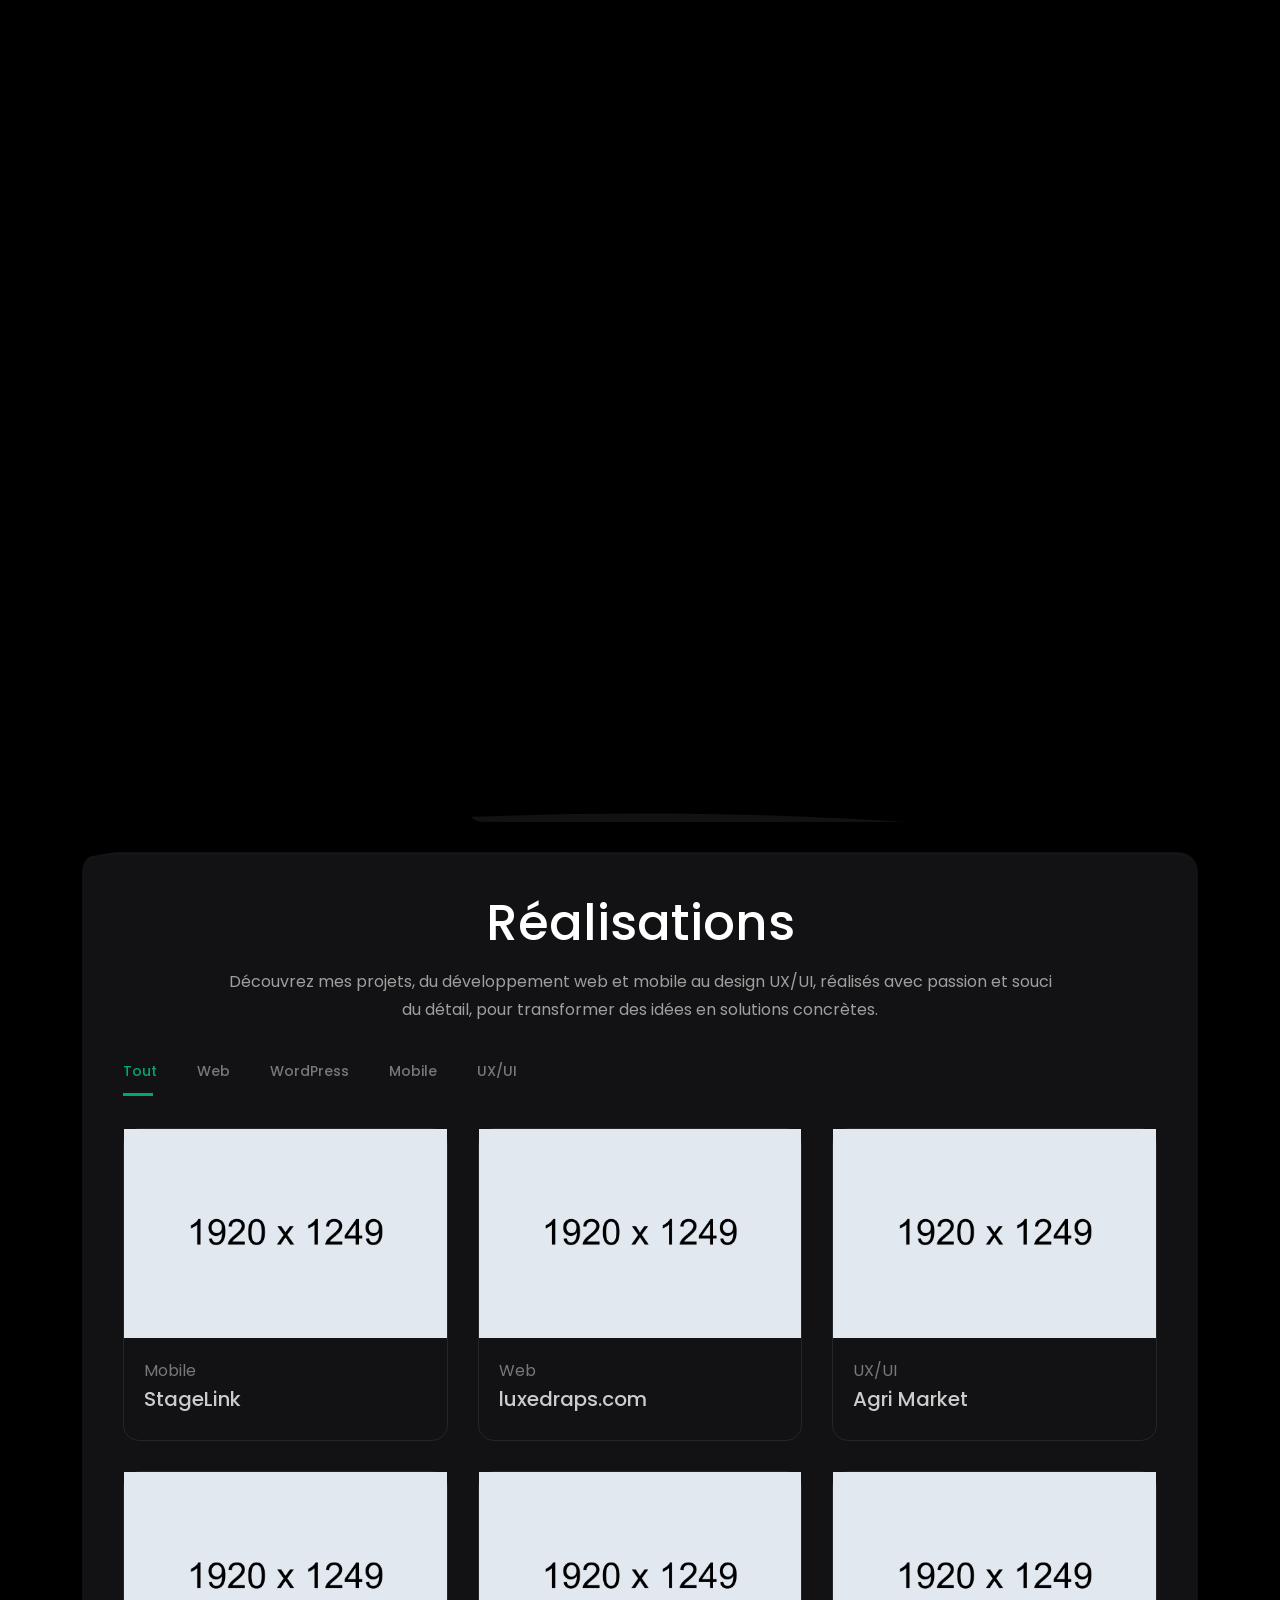
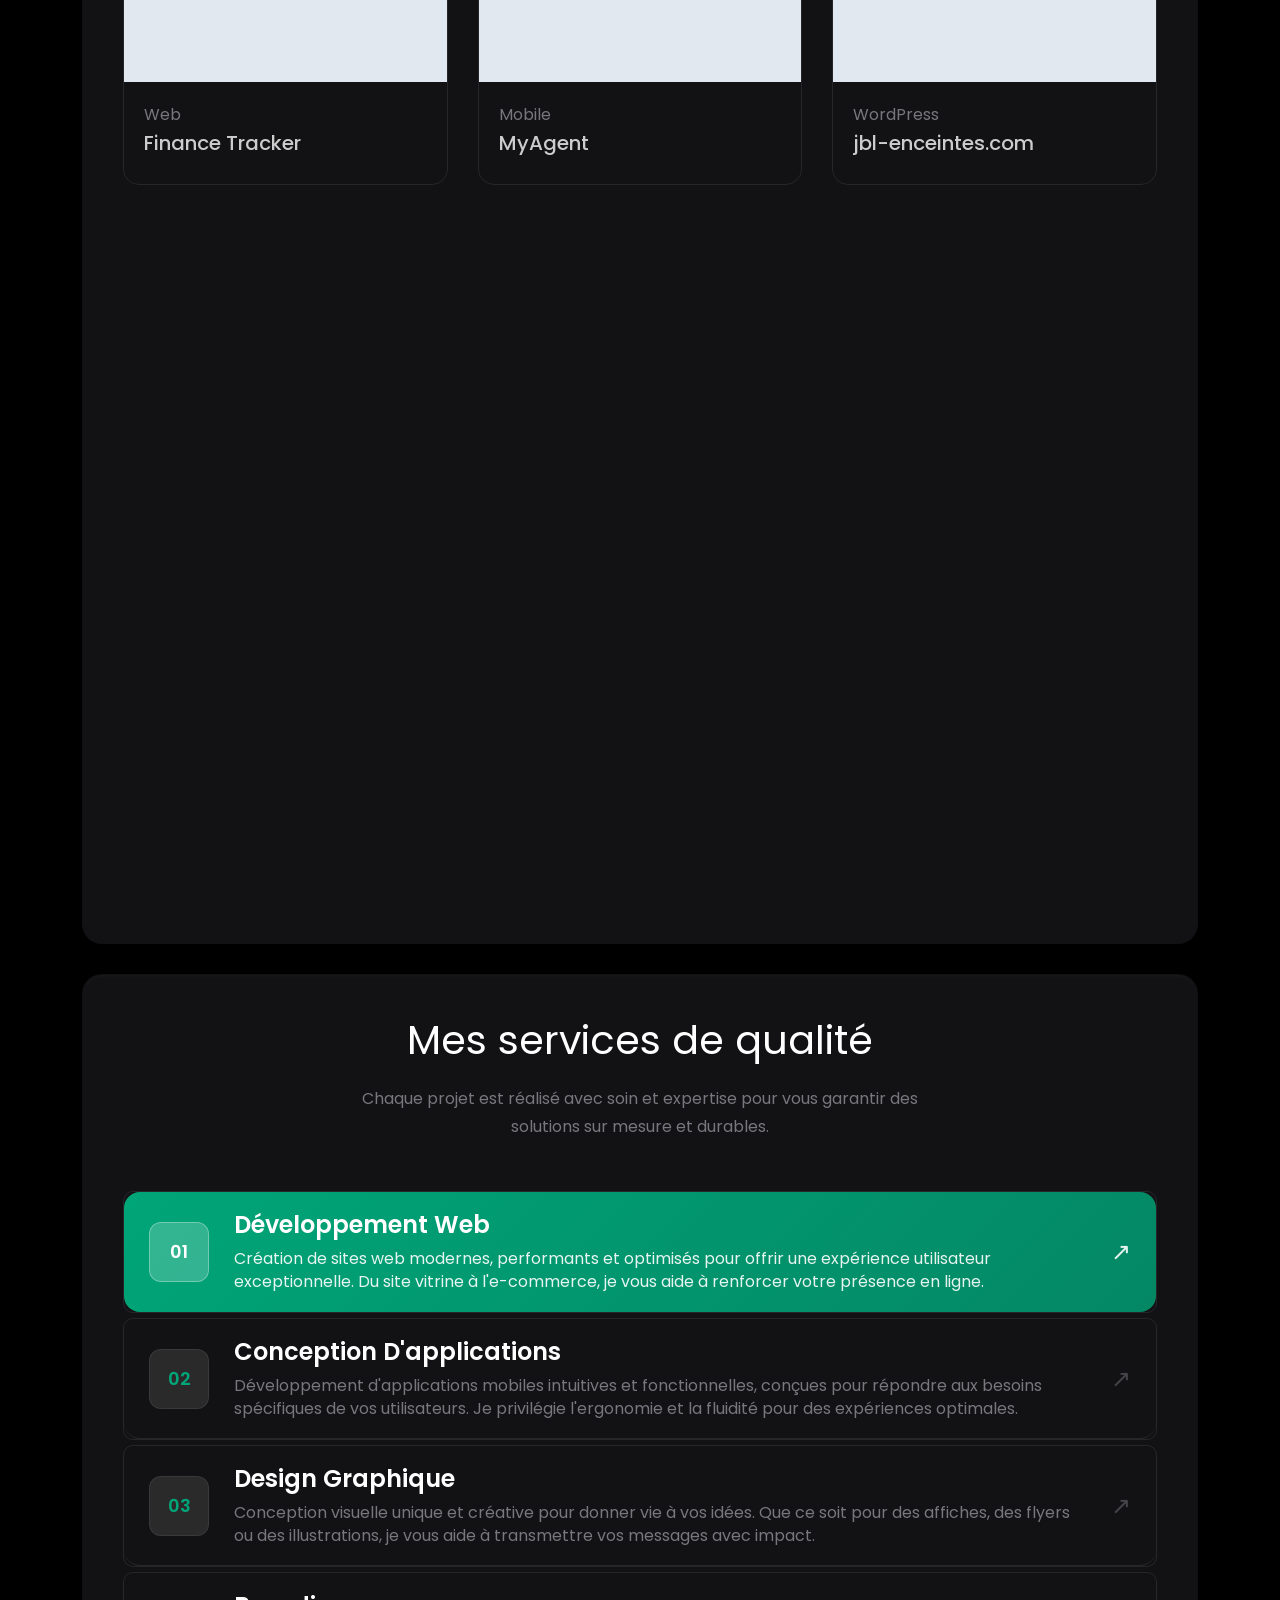
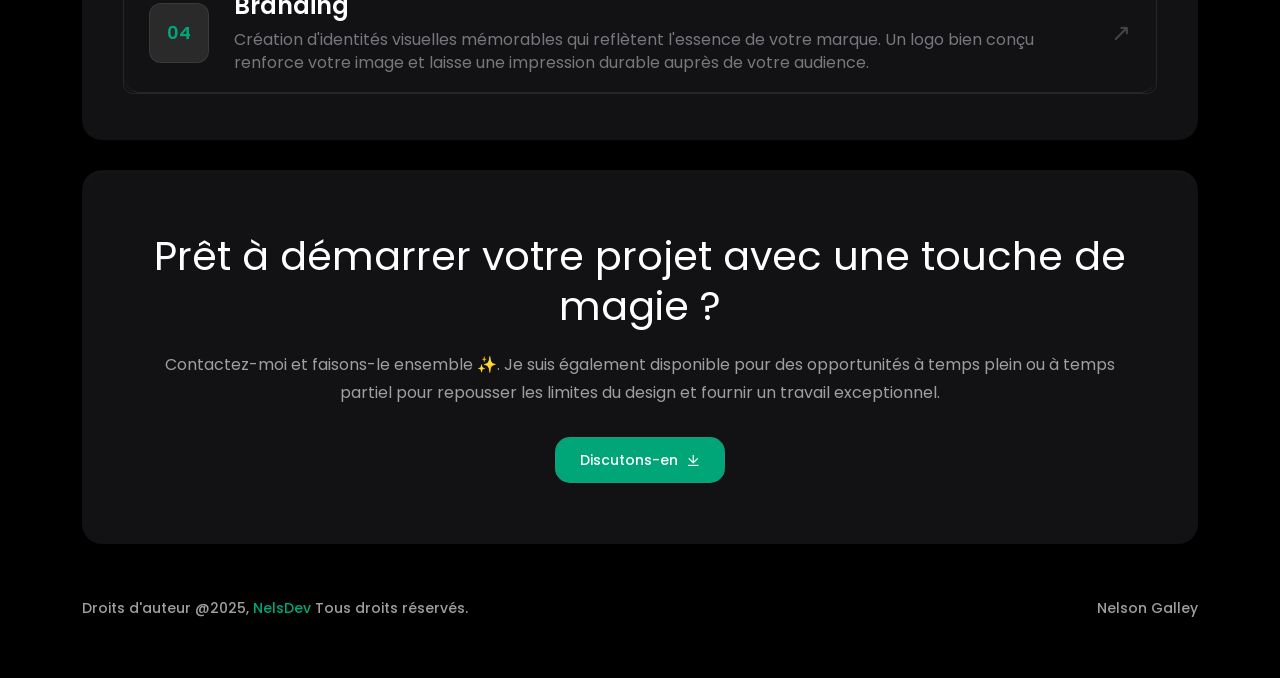
==== commit 8c434199: "modified:   assets/css/style.css" ====
--- a/index.html
+++ b/index.html
@@ -152,14 +152,16 @@
                             <p>Développeur Web & Mobile | Designer UX/UI</p>
                             <div class="about-social text-center">
                                 <ul>
-                                    <li><a href><i
+                                    <li><a
+                                            href="https://www.linkedin.com/in/nelson-galley/"
+                                            target="_blank"><i
+                                                class="ri-linkedin-fill"></i></a></li>
+                                    <li><a href="https://github.com/Nels-G"
+                                            target="_blank"><i
+                                                class="ri-github-line"></i></a></li>
+                                    <li><a
+                                            href="https://web.facebook.com/profile.php?id=100076067002273"><i
                                                 class="ri-facebook-circle-fill"></i></a></li>
-                                    <li><a href><i
-                                                class="ri-twitter-x-line"></i></a></li>
-                                    <li><a href><i
-                                                class="ri-linkedin-fill"></i></a></li>
-                                    <li><a href><i
-                                                class="ri-github-line"></i></a></li>
                                 </ul>
                             </div>
                         </div>
@@ -187,29 +189,49 @@
                                         class="ri-download-line"></i></a>
                             </div>
                         </div>
+                        <!-- Remplacer cette partie dans votre HTML -->
                         <div
                             class="about-content-part-bottom wow fadeInUp delay-0-2s">
-                            <h2>Mes collaborations</h2>
-                            <div class="company-list">
-                                <div class="scroller" data-direction="left"
-                                    data-speed="slow">
-                                    <div class="scroller__inner">
-                                        <img
-                                            src="/assets/images/client-logos/partner1.png"
-                                            alt />
-                                        <img
-                                            src="assets/images/client-logos/partner2.png"
-                                            alt />
-                                        <!-- <img
-                                            src="assets/images/client-logos/partner3.png"
-                                            alt /> -->
-                                        <img
-                                            src="assets/images/client-logos/partner4.png"
-                                            alt />
-                                        <img
-                                            src="assets/images/client-logos/partner5.png"
-                                            alt />
+                            <h2>Mes réalisations en chiffres</h2>
+                            <div class="stats-section">
+                                <div class="stats-item">
+                                    <div class="stats-number">
+                                        <span class="stats-count"
+                                            data-count="3">0</span>
+                                        <span class="stats-plus">+</span>
                                     </div>
+                                    <div class="stats-label">Années
+                                        d'expérience</div>
+                                </div>
+
+                                <div class="stats-item">
+                                    <div class="stats-number">
+                                        <span class="stats-count"
+                                            data-count="30">0</span>
+                                        <span class="stats-plus">+</span>
+                                    </div>
+                                    <div class="stats-label">Projets
+                                        terminés</div>
+                                </div>
+
+                                <div class="stats-item">
+                                    <div class="stats-number">
+                                        <span class="stats-count"
+                                            data-count="100">0</span>
+                                        <span class="stats-plus">+</span>
+                                    </div>
+                                    <div class="stats-label">Clients
+                                        satisfaits</div>
+                                </div>
+
+                                <div class="stats-item">
+                                    <div class="stats-number">
+                                        <span class="stats-count"
+                                            data-count="4">0</span>
+                                        <span class="stats-plus"></span>
+                                    </div>
+                                    <div class="stats-label">Services
+                                        proposés</div>
                                 </div>
                             </div>
                         </div>
@@ -466,6 +488,99 @@
             </div>
         </section>
         <!-- // END PORTFOLIO DESIGN AREA -->
+
+        <!-- Section Mes Services - Structure fixe -->
+        <section class="services-quality-area">
+            <div class="container">
+                <div class="services-quality-section wow fadeInUp delay-0-2s">
+                    <div class="section-title">
+                        <h2>Mes services de qualité</h2>
+                        <p>Chaque projet est réalisé avec soin et expertise pour
+                            vous garantir des solutions sur mesure et
+                            durables.</p>
+                    </div>
+
+                    <div class="services-container">
+                        <!-- Service 1 - Structure rigide -->
+                        <div class="service-item" data-service="1">
+                            <div class="service-background"></div>
+                            <div class="service-wrapper">
+                                <span class="service-number">01</span>
+                                <div class="service-info">
+                                    <h3 class="service-title">Développement
+                                        Web</h3>
+                                    <p class="service-desc">Création de sites
+                                        web modernes, performants et optimisés
+                                        pour offrir une expérience utilisateur
+                                        exceptionnelle. Du site vitrine à
+                                        l'e-commerce, je vous aide à renforcer
+                                        votre présence en ligne.</p>
+                                </div>
+                                <span class="service-icon">↗</span>
+                            </div>
+                        </div>
+
+                        <!-- Service 2 -->
+                        <div class="service-item" data-service="2">
+                            <div class="service-background"></div>
+                            <div class="service-wrapper">
+                                <span class="service-number">02</span>
+                                <div class="service-info">
+                                    <h3 class="service-title">Conception
+                                        D'applications</h3>
+                                    <p class="service-desc">Développement
+                                        d'applications mobiles intuitives et
+                                        fonctionnelles, conçues pour répondre
+                                        aux besoins spécifiques de vos
+                                        utilisateurs. Je privilégie l'ergonomie
+                                        et la fluidité pour des expériences
+                                        optimales.</p>
+                                </div>
+                                <span class="service-icon">↗</span>
+                            </div>
+                        </div>
+
+                        <!-- Service 3 -->
+                        <div class="service-item" data-service="3">
+                            <div class="service-background"></div>
+                            <div class="service-wrapper">
+                                <span class="service-number">03</span>
+                                <div class="service-info">
+                                    <h3 class="service-title">Design
+                                        Graphique</h3>
+                                    <p class="service-desc">Conception visuelle
+                                        unique et créative pour donner vie à vos
+                                        idées. Que ce soit pour des affiches,
+                                        des flyers ou des illustrations, je vous
+                                        aide à transmettre vos messages avec
+                                        impact.</p>
+                                </div>
+                                <span class="service-icon">↗</span>
+                            </div>
+                        </div>
+
+                        <!-- Service 4 -->
+                        <div class="service-item" data-service="4">
+                            <div class="service-background"></div>
+                            <div class="service-wrapper">
+                                <span class="service-number">04</span>
+                                <div class="service-info">
+                                    <h3 class="service-title">Branding</h3>
+                                    <p class="service-desc">Création d'identités
+                                        visuelles mémorables qui reflètent
+                                        l'essence de votre marque. Un logo bien
+                                        conçu renforce votre image et laisse une
+                                        impression durable auprès de votre
+                                        audience.</p>
+                                </div>
+                                <span class="service-icon">↗</span>
+                            </div>
+                        </div>
+                    </div>
+                </div>
+            </div>
+        </section>
+
         <!-- START CALL TO ACTION DESIGN AREA -->
         <section class="call-to-action-area">
             <div class="container">
@@ -474,10 +589,17 @@
                     <div class="col-lg-12">
                         <div
                             class="call-to-action-part wow fadeInUp delay-0-2s text-center">
-                            <h2>Prêt à démarrer votre projet avec une touche de magie ?</h2>
-                            <p>Contactez-moi et faisons-le ensemble ✨. Je suis également disponible pour des opportunités à temps plein ou à temps partiel pour repousser les limites du design et fournir un travail exceptionnel.</p>
+                            <h2>Prêt à démarrer votre projet avec une touche de
+                                magie ?</h2>
+                            <p>Contactez-moi et faisons-le ensemble ✨. Je suis
+                                également disponible pour des opportunités à
+                                temps plein ou à temps partiel pour repousser
+                                les limites du design et fournir un travail
+                                exceptionnel.</p>
                             <div class="hero-btns">
-                                <a href="contact.html" class="theme-btn">Discutons-en <i class="ri-download-line"></i></a>
+                                <a href="contact.html"
+                                    class="theme-btn">Discutons-en <i
+                                        class="ri-download-line"></i></a>
                             </div>
                         </div>
                     </div>
@@ -494,16 +616,16 @@
                         <div class="col-lg-6">
                             <div class="copyright-text">
                                 <p>
-                                    Copyright @2023, <a
-                                        href="index.html">Bentos</a> All
-                                    Rights Reserved.
+                                    Droits d'auteur @2025, <a
+                                        href="index.html">NelsDev</a> Tous
+                                    droits réservés.
                                 </p>
                             </div>
                         </div>
                         <div class="col-lg-6">
                             <div class="copyright-text extra-copyright">
                                 <p>
-                                   Nelson Galley
+                                    Nelson Galley
                                 </p>
                             </div>
                         </div>
@@ -543,6 +665,32 @@
         <script src="assets/js/wow.min.js"></script>
         <!-- SCRIPT JS-->
         <script src="assets/js/script.js"></script>
+        <script>
+            // Animation des compteurs (optionnel)
+function animateCounters() {
+    const counters = document.querySelectorAll('.stats-count');
+    const speed = 200;
+
+    counters.forEach(counter => {
+        const animate = () => {
+            const value = +counter.getAttribute('data-count');
+            const data = +counter.innerText;
+            const time = value / speed;
+            
+            if (data < value) {
+                counter.innerText = Math.ceil(data + time);
+                setTimeout(animate, 50);
+            } else {
+                counter.innerText = value;
+            }
+        }
+        animate();
+    });
+}
+
+// Déclencher l'animation au scroll ou au chargement
+window.addEventListener('load', animateCounters);
+        </script>
     </body>
 
 </html>
--- a/assets/css/style.css
+++ b/assets/css/style.css
@@ -1,11 +1,4 @@
-﻿/*
-* ----------------------------------------------------------------------------------------
-Author       : Hridoy
-Template Name: Bentos - Personal Portfolio HTML Template
-Version      : 1.0                                          
-* ----------------------------------------------------------------------------------------
-*/
-
+﻿
 /*
 * ----------------------------------------------------------------------------------------
 * 01.GLOBAL CSS STYLE
@@ -2723,9 +2716,9 @@
     float: right;
 }
 
-.single-side-bar ul li a:hover {
+/* .single-side-bar ul li a:hover {
     color: #fff opacity: 1;
-}
+} */
 
 .single-blog-social-icon {
     overflow: hidden;
@@ -3006,4 +2999,398 @@
     border-radius: 14px;
     padding: 25px;
     border: 1px solid var(--border-color);
+}
+
+
+/* CSS pour la section statistiques remplaçant "Mes collaborations" */
+.stats-section {
+    display: grid;
+    grid-template-columns: repeat(2, 1fr);
+    gap: 8px;
+    margin-top: 0;
+}
+
+.stats-item {
+    text-align: center;
+    padding: 10px 8px;
+    border: 1px solid rgba(119, 119, 125, .2);
+    border-radius: 8px;
+    background: linear-gradient(135deg, rgba(0, 165, 120, 0.1) 0%, rgba(0, 165, 120, 0.05) 100%);
+    transition: all 0.3s ease;
+    position: relative;
+    overflow: hidden;
+}
+
+.stats-item:hover {
+    transform: translateY(-5px);
+    border-color: var(--primary-color);
+    box-shadow: 0 10px 30px rgba(0, 165, 120, 0.2);
+}
+
+.stats-item::before {
+    content: '';
+    position: absolute;
+    top: 0;
+    left: -100%;
+    width: 100%;
+    height: 2px;
+    background: linear-gradient(90deg, transparent, var(--primary-color), transparent);
+    transition: left 0.5s ease;
+}
+
+.stats-item:hover::before {
+    left: 100%;
+}
+
+.stats-number {
+    display: flex;
+    align-items: baseline;
+    justify-content: center;
+    margin-bottom: 3px;
+    line-height: 1;
+}
+
+.stats-count {
+    font-size: 1.5rem;
+    font-weight: 700;
+    color: var(--primary-color);
+    font-family: "Poppins", sans-serif;
+    text-shadow: 0 1px 2px rgba(0, 165, 120, 0.2);
+}
+
+.stats-plus {
+    font-size: 1rem;
+    font-weight: 600;
+    color: var(--primary-color);
+    margin-left: 1px;
+    opacity: 0.8;
+}
+
+.stats-label {
+    font-size: 11px;
+    color: rgb(206, 206, 206);
+    font-weight: 500;
+    text-transform: capitalize;
+    letter-spacing: 0.1px;
+    line-height: 1.1;
+}
+
+/* Animation pour les compteurs */
+@keyframes countUp {
+    from {
+        opacity: 0;
+        transform: translateY(20px);
+    }
+    to {
+        opacity: 1;
+        transform: translateY(0);
+    }
+}
+
+.stats-item.animate .stats-count {
+    animation: countUp 0.6s ease-out;
+}
+
+/* Responsive design */
+@media (max-width: 768px) {
+    .stats-section {
+        grid-template-columns: repeat(2, 1fr);
+        gap: 15px;
+    }
+    
+    .stats-item {
+        padding: 25px 15px;
+    }
+    
+    .stats-count {
+        font-size: 2.5rem;
+    }
+    
+    .stats-plus {
+        font-size: 1.5rem;
+    }
+    
+    .stats-label {
+        font-size: 14px;
+    }
+}
+
+@media (max-width: 480px) {
+    .stats-section {
+        grid-template-columns: 1fr;
+        gap: 15px;
+    }
+    
+    .stats-item {
+        padding: 30px 20px;
+    }
+}
+
+
+/* CSS avec structure totalement fixe */
+.services-quality-area {
+    padding-top: 15px;
+    padding-bottom: 15px;
+}
+
+.services-quality-section {
+    padding: 40px;
+    border: 1px solid rgba(0, 0, 0, 0.05);
+    border-radius: 20px;
+    box-shadow: rgba(255, 255, 255, 0.025) 0px 0.362176px 0.651917px -1px inset, rgba(255, 255, 255, 0.036) 0px 3px 5.4px -2px inset;
+    background-color: #121214;
+}
+
+.services-quality-section .section-title {
+    text-align: center;
+    margin-bottom: 50px;
+}
+
+.services-quality-section .section-title h2 {
+    font-size: 40px;
+    line-height: 50px;
+    margin-bottom: 20px;
+    font-weight: 400;
+}
+
+.services-quality-section .section-title p {
+    color: rgb(119, 119, 125);
+    font-size: 16px;
+    padding: 0;
+    max-width: 600px;
+    margin: 0 auto;
+}
+
+/* Container avec dimensions fixes */
+.services-container {
+    display: block;
+}
+
+/* Structure rigide pour chaque service */
+.service-item {
+    position: relative;
+    height: 120px; /* Hauteur fixe */
+    margin-bottom: 5px;
+    overflow: hidden;
+}
+
+/* Background séparé - couche absolue */
+.service-background {
+    position: absolute;
+    top: 0;
+    left: 0;
+    right: 0;
+    bottom: 0;
+    background: transparent;
+    border-radius: 16px;
+    border-bottom: 1px solid rgba(119, 119, 125, .2);
+    transition: background-color 0.3s ease;
+}
+
+/* Premier service avec background vert */
+.service-item[data-service="1"] .service-background {
+    background: linear-gradient(135deg, var(--primary-color) 0%, rgba(0, 165, 120, 0.8) 100%);
+    border: none;
+}
+
+/* Wrapper de contenu avec position absolue */
+.service-wrapper {
+    position: absolute;
+    top: 0;
+    left: 0;
+    right: 0;
+    bottom: 0;
+    display: flex;
+    align-items: center;
+    padding: 25px;
+    z-index: 2;
+}
+
+/* Numéro - taille fixe */
+.service-number {
+    display: flex;
+    align-items: center;
+    justify-content: center;
+    width: 60px;
+    height: 60px;
+    flex-shrink: 0;
+    background: rgba(255, 255, 255, 0.1);
+    border: 1px solid rgba(119, 119, 125, .2);
+    border-radius: 12px;
+    font-size: 18px;
+    font-weight: 600;
+    color: var(--primary-color);
+    margin-right: 25px;
+}
+
+/* Contenu info */
+.service-info {
+    flex: 1;
+    margin-right: 25px;
+}
+
+.service-title {
+    font-size: 24px;
+    font-weight: 600;
+    color: var(--heading-color);
+    margin: 0 0 8px 0;
+    line-height: 1.2;
+}
+
+.service-desc {
+    font-size: 16px;
+    line-height: 1.4;
+    color: rgb(119, 119, 125);
+    margin: 0;
+}
+
+/* Icône flèche avec transition */
+.service-icon {
+    font-size: 24px;
+    color: rgba(119, 119, 125, 0.5);
+    flex-shrink: 0;
+    transition: transform 0.3s ease, color 0.3s ease;
+}
+
+/* Styles pour le premier service par défaut */
+.service-item[data-service="1"] .service-number {
+    background: rgba(255, 255, 255, 0.2);
+    border-color: rgba(255, 255, 255, 0.3);
+    color: white;
+}
+
+.service-item[data-service="1"] .service-title {
+    color: white;
+}
+
+.service-item[data-service="1"] .service-desc {
+    color: rgba(255, 255, 255, 0.9);
+}
+
+.service-item[data-service="1"] .service-icon {
+    color: rgba(255, 255, 255, 0.9);
+}
+
+/* Animation au survol - seulement le background change */
+.service-item:hover .service-background {
+    background: linear-gradient(135deg, var(--primary-color) 0%, rgba(0, 165, 120, 0.8) 100%);
+    border: none;
+}
+
+.service-item:hover .service-number {
+    background: rgba(255, 255, 255, 0.2);
+    border-color: rgba(255, 255, 255, 0.3);
+    color: white;
+}
+
+.service-item:hover .service-title {
+    color: white;
+}
+
+.service-item:hover .service-desc {
+    color: rgba(255, 255, 255, 0.9);
+}
+
+.service-item:hover .service-icon {
+    color: rgba(255, 255, 255, 0.9);
+}
+
+/* Responsive */
+@media (max-width: 768px) {
+    .services-quality-section {
+        padding: 25px 15px;
+    }
+    
+    .services-quality-section .section-title h2 {
+        font-size: 28px;
+        line-height: 36px;
+    }
+    
+    .services-quality-section .section-title p {
+        font-size: 14px;
+        padding: 0 10px;
+    }
+    
+    .service-item {
+        height: auto;
+        min-height: 160px;
+        margin-bottom: 15px;
+    }
+    
+    .service-wrapper {
+        flex-direction: column;
+        text-align: center;
+        padding: 20px 15px;
+        align-items: center;
+    }
+    
+    .service-number {
+        margin-right: 0;
+        margin-bottom: 15px;
+        width: 50px;
+        height: 50px;
+        font-size: 16px;
+    }
+    
+    .service-info {
+        margin-right: 0;
+        margin-bottom: 15px;
+        text-align: center;
+    }
+    
+    .service-title {
+        font-size: 20px;
+        margin-bottom: 10px;
+    }
+    
+    .service-desc {
+        font-size: 14px;
+        line-height: 1.5;
+    }
+    
+    .service-icon {
+        font-size: 20px;
+        margin-top: 10px;
+    }
+}
+
+@media (max-width: 480px) {
+    .services-quality-section {
+        padding: 20px 10px;
+    }
+    
+    .services-quality-section .section-title {
+        margin-bottom: 30px;
+    }
+    
+    .services-quality-section .section-title h2 {
+        font-size: 24px;
+        line-height: 32px;
+    }
+    
+    .service-item {
+        min-height: 140px;
+        margin-bottom: 12px;
+    }
+    
+    .service-wrapper {
+        padding: 15px 10px;
+    }
+    
+    .service-number {
+        width: 45px;
+        height: 45px;
+        font-size: 14px;
+        margin-bottom: 12px;
+    }
+    
+    .service-title {
+        font-size: 18px;
+        margin-bottom: 8px;
+    }
+    
+    .service-desc {
+        font-size: 13px;
+        line-height: 1.4;
+    }
 }
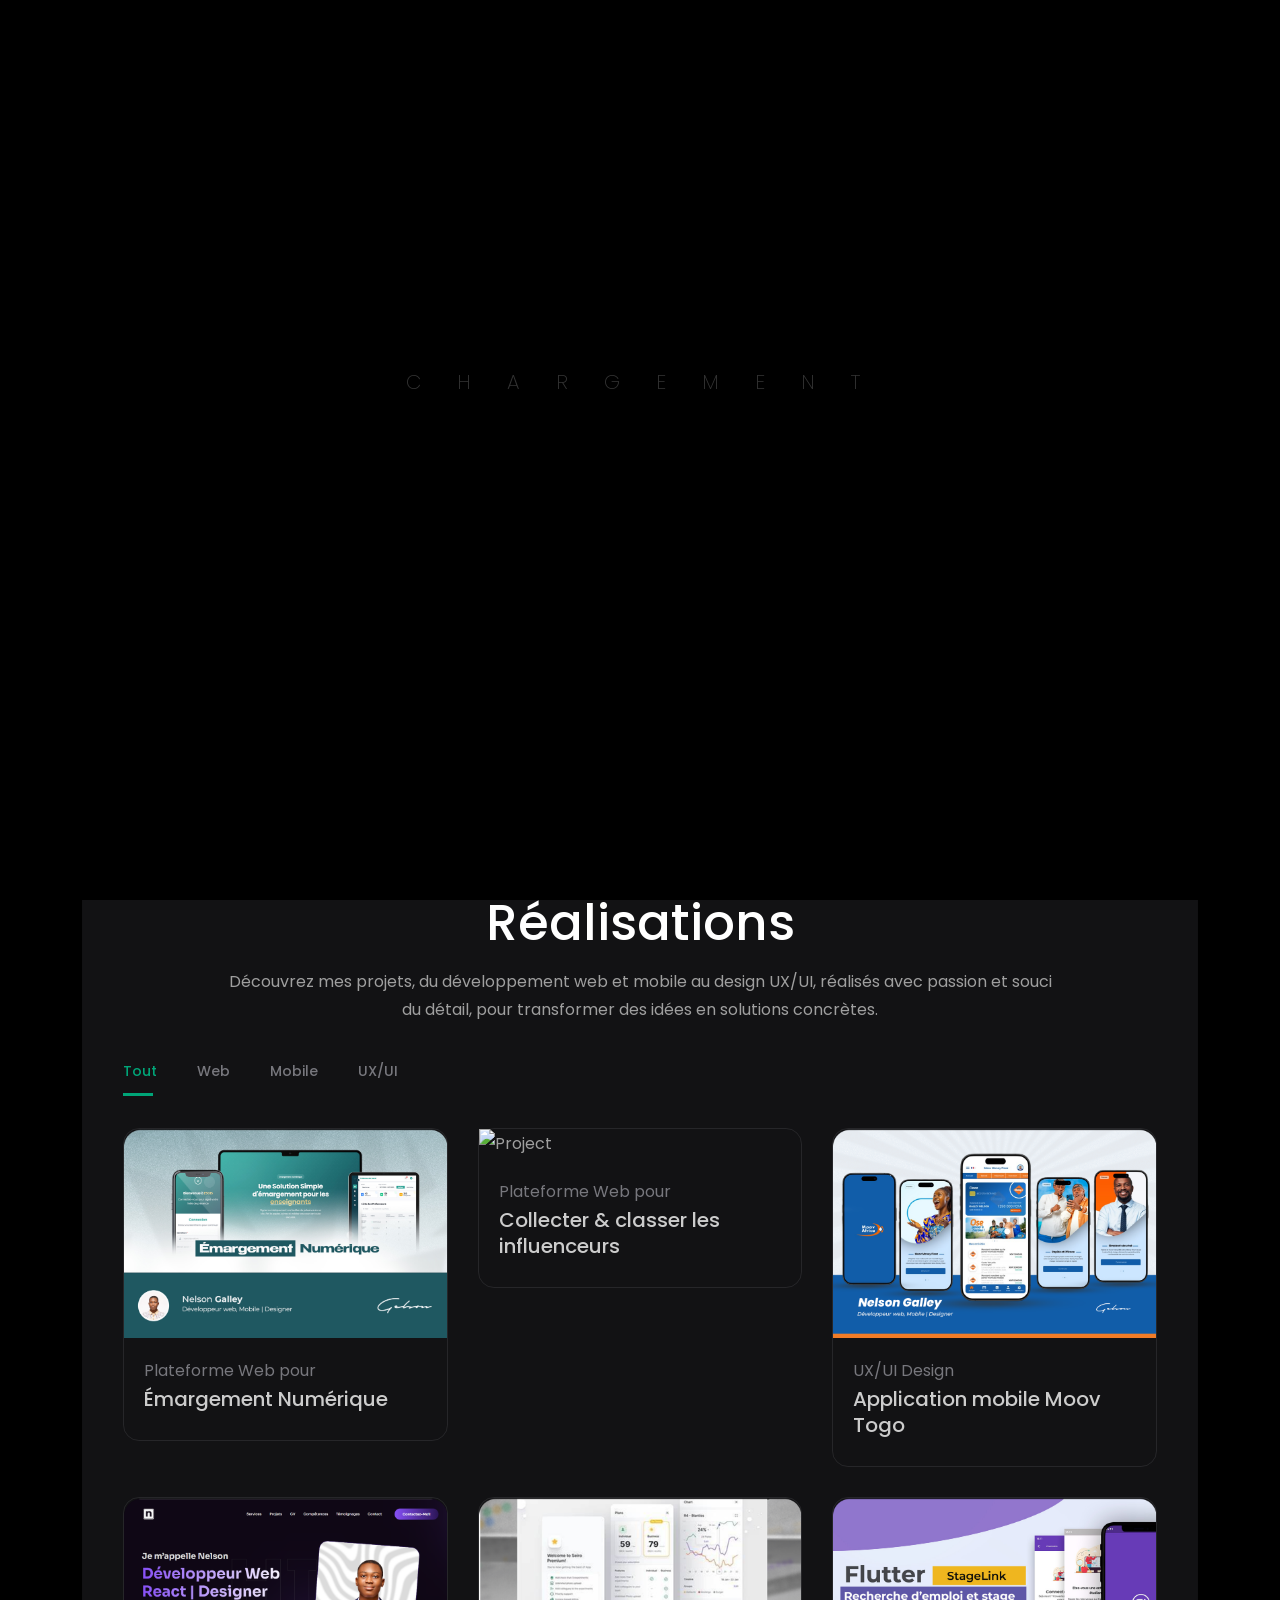
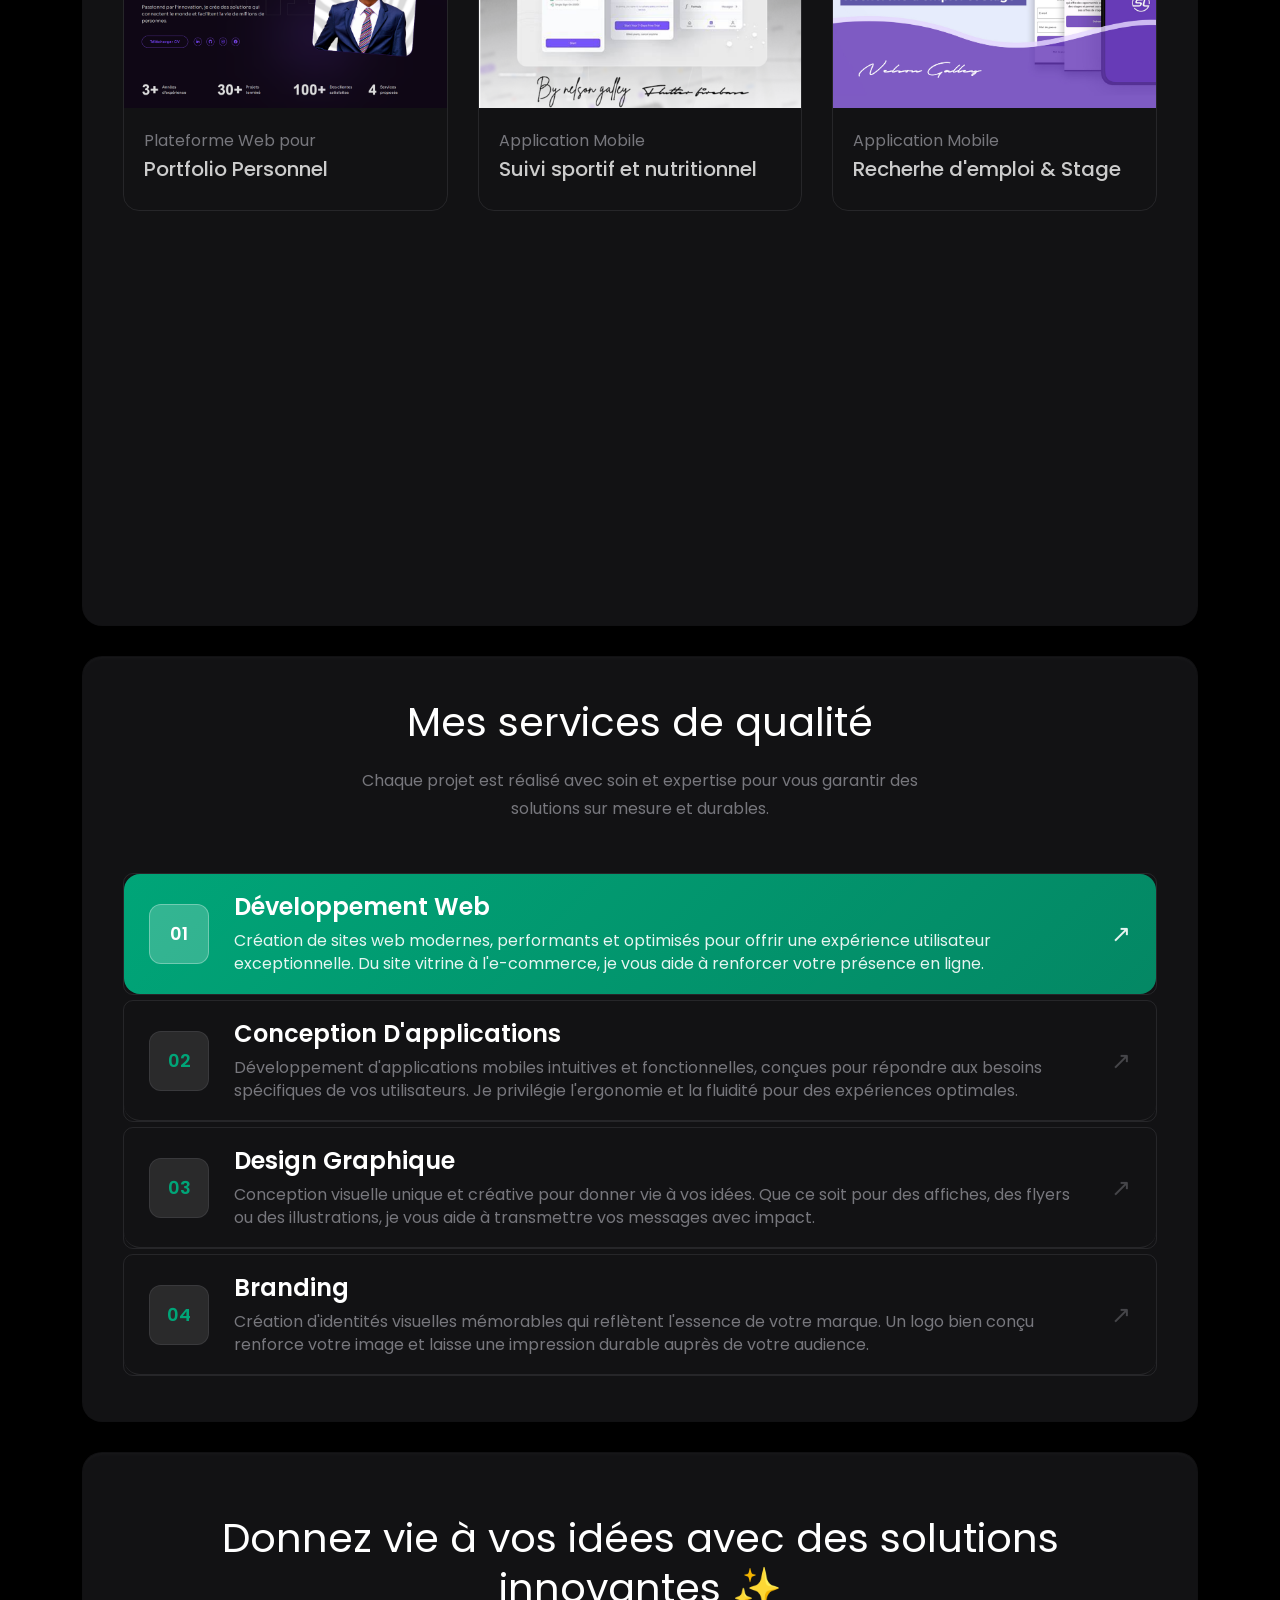
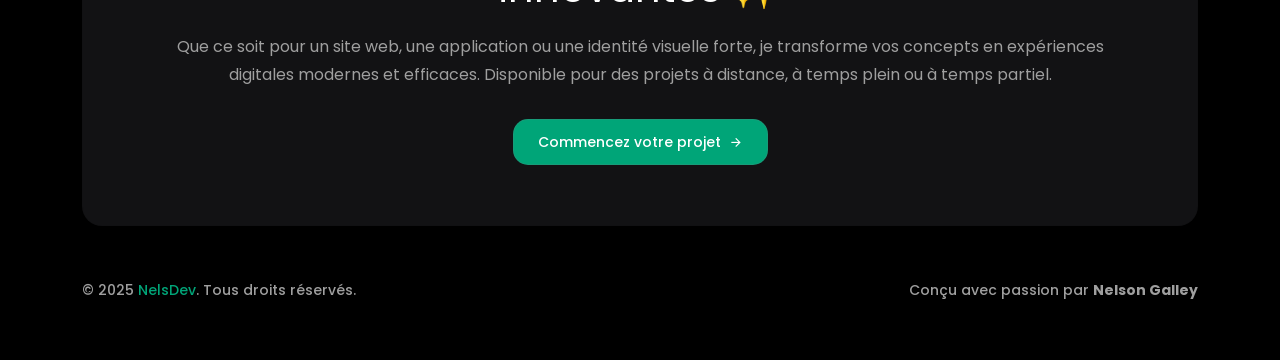
==== commit 514ba60b: "Update links to be relative" ====
--- a/index.html
+++ b/index.html
@@ -85,7 +85,7 @@
                         <div class="logo-outer">
                             <div class="logo">
                                 <a href="index.html"><img
-                                        src="assets/images/logo.png" alt="Logo"
+                                        src="/assets/images/logo.png" alt="Logo"
                                         title="Logo" /></a>
                             </div>
                         </div>
@@ -97,7 +97,7 @@
                                 <div class="navbar-header">
                                     <div class="mobile-logo">
                                         <a href="index.html">
-                                            <img src="assets/images/logo.png"
+                                            <img src="/assets/images/logo.png"
                                                 alt="Logo" title="Logo" />
                                         </a>
                                     </div>
@@ -119,11 +119,9 @@
                                                 href="/page/about.html">À
                                                 propos</a></li>
                                         <li><a class="nav-link-click"
-                                                href="service.html">Services</a></li>
+                                                href="/page/service.html">Services</a></li>
                                         <li><a class="nav-link-click"
-                                                href="works.html">Projets</a></li>
-                                        <li><a class="nav-link-click"
-                                                href="contact.html">Contact</a></li>
+                                                href="/page/contact.html">Contact</a></li>
                                     </ul>
                                 </div>
                             </nav>
@@ -146,7 +144,7 @@
                     <!-- START ABOUT IMAGE DESIGN AREA -->
                     <div class="col-lg-4">
                         <div class="about-image-part wow fadeInUp delay-0-3s">
-                            <img src="assets/images/about/profile.png"
+                            <img src="assets/images/about/profile4.png"
                                 alt="About Me" />
                             <h2>Nelson Galley</h2>
                             <p>Développeur Web & Mobile | Designer UX/UI</p>
@@ -183,7 +181,7 @@
                             </div>
                             <div class="hero-btns">
                                 <a
-                                    href="https://drive.google.com/file/d/1X6Cqs3RbiN8rW6K5SXf3OMoKAXpJWZ7G/view?pli=1"
+                                    href="https://doc-0o-6k-apps-viewer.googleusercontent.com/viewer/secure/pdf/oeh0nfic8gri07em9ej8gmm0opgpfqo7/8fm04rgtsifo98paaf0e5ksm7aaf9aaf/1759971225000/drive/02929229010933161593/[base64]?print=true&nonce=8pj6fv6caru0o&user=02929229010933161593&hash=itsb70vpftbhchja61eel8eogvftsitj"
                                     target="_blank"
                                     class="theme-btn">Télécharger le CV <i
                                         class="ri-download-line"></i></a>
@@ -196,9 +194,9 @@
                             <div class="stats-section">
                                 <div class="stats-item">
                                     <div class="stats-number">
+                                        <span class="stats-plus">+</span>
                                         <span class="stats-count"
                                             data-count="3">0</span>
-                                        <span class="stats-plus">+</span>
                                     </div>
                                     <div class="stats-label">Années
                                         d'expérience</div>
@@ -206,9 +204,10 @@
 
                                 <div class="stats-item">
                                     <div class="stats-number">
+                                        <span class="stats-plus">+</span>
                                         <span class="stats-count"
                                             data-count="30">0</span>
-                                        <span class="stats-plus">+</span>
+
                                     </div>
                                     <div class="stats-label">Projets
                                         terminés</div>
@@ -216,9 +215,9 @@
 
                                 <div class="stats-item">
                                     <div class="stats-number">
+                                        <span class="stats-plus">+</span>
                                         <span class="stats-count"
-                                            data-count="100">0</span>
-                                        <span class="stats-plus">+</span>
+                                            data-count="99">0</span>
                                     </div>
                                     <div class="stats-label">Clients
                                         satisfaits</div>
@@ -263,128 +262,196 @@
                         class="project-filter filter-btns-one justify-content-left pb-15 wow fadeInUp delay-0-2s">
                         <li data-filter="*" class="current">Tout</li>
                         <li data-filter=".design">Web</li>
-                        <li data-filter=".marketing">WordPress</li>
+                        <!-- <li data-filter=".marketing">WordPress</li> -->
                         <li data-filter=".branding">Mobile</li>
                         <li data-filter=".game">UX/UI</li>
                     </ul>
+
                     <div class="row project-masonry-active">
-                        <!-- START SINGLE PORTFOLIO DESIGN AREA -->
-                        <div class="col-lg-4 col-md-6 item branding game">
-                            <div
-                                class="project-item style-two wow fadeInUp delay-0-3s">
-                                <div class="project-image">
-                                    <img src="assets/images/projects/work1.jpg"
-                                        alt="Project">
-                                    <a href="single-project.html"
-                                        class="details-btn"><i
-                                            class="ri-arrow-right-up-line"></i></a>
-                                </div>
-                                <div class="project-content">
-                                    <span class="sub-title">Mobile</span>
-                                    <h3>StageLink</h3>
-                                </div>
-                            </div>
-                        </div>
-                        <!-- START PORTFOLIO DESIGN AREA -->
+
                         <!-- START SINGLE PORTFOLIO DESIGN AREA -->
                         <div
                             class="col-lg-4 col-md-6 item design marketing graphics">
                             <div
-                                class="project-item style-two wow fadeInUp delay-0-4s">
-                                <div class="project-image">
-                                    <img src="assets/images/projects/work2.jpg"
+                                class="project-item style-two wow fadeInUp delay-0-8s">
+                                <div class="project-image">
+                                    <img src="assets/images/projects/Work1.png"
                                         alt="Project">
                                     <a
-                                        href="https://www.youtube.com/watch?v=qZEPs3vmYB4"
-                                        class="details-btn popup-youtube"><i
-                                            class="ri-arrow-right-up-line"></i></a>
-                                </div>
-                                <div class="project-content">
-                                    <span class="sub-title">Web</span>
-                                    <h3>luxedraps.com</h3>
+                                        href="https://emargement-one.vercel.app/"
+                                        class="details-btn" target="_blank"><i
+                                            class="ri-arrow-right-up-line"></i></a>
+                                </div>
+                                <div class="project-content">
+                                    <span class="sub-title">Plateforme Web
+                                        pour</span>
+                                    <h3>Émargement Numérique</h3>
                                 </div>
                             </div>
                         </div>
                         <!-- / END SINGLE PORTFOLIO DESIGN AREA -->
+
+                        <!-- START SINGLE PORTFOLIO DESIGN AREA -->
+                        <div class="col-lg-4 col-md-6 item design game">
+                            <div
+                                class="project-item style-two wow fadeInUp delay-0-6s">
+                                <div class="project-image">
+                                    <img src="assets/images/projects/work2.png"
+                                        alt="Project">
+                                    <a
+                                        href="https://influencehub-eta.vercel.app/"
+                                        class="details-btn" target="_blank"><i
+                                            class="ri-arrow-right-up-line"></i></a>
+                                </div>
+                                <div class="project-content">
+                                    <span class="sub-title">Plateforme Web
+                                        pour</span>
+                                    <h3>Collecter & classer les
+                                        influenceurs</h3>
+                                </div>
+                            </div>
+                        </div>
+                        <!-- / END SINGLE PORTFOLIO DESIGN AREA -->
+
+                        <!-- START PORTFOLIO DESIGN AREA -->
+
                         <!-- START SINGLE PORTFOLIO DESIGN AREA -->
                         <div class="col-lg-4 col-md-6 item game graphics">
                             <div
                                 class="project-item style-two wow fadeInUp delay-0-5s">
                                 <div class="project-image">
-                                    <img src="assets/images/projects/work3.jpg"
-                                        alt="Project">
-                                    <a href="assets/images/projects/work3.jpg"
-                                        class="details-btn work-popup"><i
-                                            class="ri-arrow-right-up-line"></i></a>
-                                </div>
-                                <div class="project-content">
-                                    <span class="sub-title">UX/UI</span>
-                                    <h3>Agri Market</h3>
+                                    <img src="assets/images/projects/Work4.png"
+                                        alt="Project">
+                                    <a
+                                        href="https://www.figma.com/proto/VgAPJMOgYsyv3wKNGFKBJq/moovAfrica?node-id=2050-278&p=f&t=a9dYCczUg9bOK0Lh-1&scaling=scale-down&content-scaling=fixed&page-id=0%3A1&starting-point-node-id=4%3A7"
+                                        class="details-btn" target="_blank"><i
+                                            class="ri-arrow-right-up-line"></i></a>
+                                </div>
+                                <div class="project-content">
+                                    <span class="sub-title">UX/UI Design</span>
+                                    <h3>Application mobile Moov Togo</h3>
                                 </div>
                             </div>
                         </div>
                         <!-- / END SINGLE PORTFOLIO DESIGN AREA -->
-                        <!-- START SINGLE PORTFOLIO DESIGN AREA -->
-                        <div class="col-lg-4 col-md-6 item design game">
-                            <div
-                                class="project-item style-two wow fadeInUp delay-0-6s">
-                                <div class="project-image">
-                                    <img src="assets/images/projects/work4.jpg"
-                                        alt="Project">
-                                    <a href="assets/images/projects/work4.jpg"
-                                        class="details-btn work-popup"><i
-                                            class="ri-arrow-right-up-line"></i></a>
-                                </div>
-                                <div class="project-content">
-                                    <span class="sub-title">Web</span>
-                                    <h3>Finance Tracker</h3>
-                                </div>
-                            </div>
-                        </div>
-                        <!-- / END SINGLE PORTFOLIO DESIGN AREA -->
+
+                        <!-- PROJET WEB SUPPLEMENTAIRE -->
+                        <div class="col-lg-4 col-md-6 item design">
+                            <div
+                                class="project-item style-two wow fadeInUp delay-0-9s">
+                                <div class="project-image">
+                                    <img src="assets/images/projects/Work5.png"
+                                        alt="Project">
+                                    <a href="https://nelsdev.vercel.app/"
+                                        class="details-btn" target="_blank"><i
+                                            class="ri-arrow-right-up-line"></i></a>
+                                </div>
+                                <div class="project-content">
+                                    <span class="sub-title">Plateforme Web
+                                        pour</span>
+                                    <h3>Portfolio Personnel</h3>
+                                </div>
+                            </div>
+                        </div>
                         <!-- START SINGLE PORTFOLIO DESIGN AREA -->
                         <div class="col-lg-4 col-md-6 item branding game">
                             <div
                                 class="project-item style-two wow fadeInUp delay-0-7s">
                                 <div class="project-image">
-                                    <img src="assets/images/projects/work5.jpg"
-                                        alt="Project">
-                                    <a href="assets/images/projects/work5.jpg"
-                                        class="details-btn work-popup"><i
-                                            class="ri-arrow-right-up-line"></i></a>
-                                </div>
-                                <div class="project-content">
-                                    <span class="sub-title">Mobile</span>
-                                    <h3>MyAgent</h3>
+                                    <img src="assets/images/projects/Work6.png"
+                                        alt="Project">
+                                    <a href="https://github.com/Nels-G"
+                                        class="details-btn" target="_blank"><i
+                                            class="ri-arrow-right-up-line"></i></a>
+                                </div>
+                                <div class="project-content">
+                                    <span class="sub-title">Application
+                                        Mobile</span>
+                                    <h3>Suivi sportif et nutritionnel</h3>
+                                </div>
+                            </div>
+                        </div>
+
+                        <!-- START SINGLE PORTFOLIO DESIGN AREA -->
+                        <div class="col-lg-4 col-md-6 item branding game">
+                            <div
+                                class="project-item style-two wow fadeInUp delay-0-3s">
+                                <div class="project-image">
+                                    <img src="assets/images/projects/Work7.png"
+                                        alt="Project">
+                                    <a href="page/single-project.html"
+                                        class="details-btn"><i
+                                            class="ri-arrow-right-up-line"></i></a>
+                                </div>
+                                <div class="project-content">
+                                    <span class="sub-title">Application
+                                        Mobile</span>
+                                    <h3>Recherhe d'emploi & Stage</h3>
                                 </div>
                             </div>
                         </div>
                         <!-- START PORTFOLIO DESIGN AREA -->
-                        <!-- START SINGLE PORTFOLIO DESIGN AREA -->
-                        <div
-                            class="col-lg-4 col-md-6 item design marketing graphics">
-                            <div
-                                class="project-item style-two wow fadeInUp delay-0-8s">
-                                <div class="project-image">
-                                    <img src="assets/images/projects/work6.jpg"
+
+                        <!-- AJOUT DE NOUVEAUX PROJETS POUR ATTEINDRE LE NOMBRE MINIMUM -->
+
+                        <!-- PROJET WORDPRESS SUPPLEMENTAIRE -->
+                        <div class="col-lg-4 col-md-6 item marketing">
+                            <div
+                                class="project-item style-two wow fadeInUp delay-1-0s">
+                                <div class="project-image">
+                                    <img src="assets/images/projects/Work8.png"
+                                        alt="Project">
+                                    <a href="https://numediafrik.com/"
+                                        class="details-btn" target="_blank"><i
+                                            class="ri-arrow-right-up-line"></i></a>
+                                </div>
+                                <div class="project-content">
+                                    <span class="sub-title">Plateforme Web
+                                        pour</span>
+                                    <h3>Numediafrik</h3>
+                                </div>
+                            </div>
+                        </div>
+                        <!-- PROJET MOBILE SUPPLEMENTAIRE -->
+                        <div class="col-lg-4 col-md-6 item branding">
+                            <div
+                                class="project-item style-two wow fadeInUp delay-1-1s">
+                                <div class="project-image">
+                                    <img src="assets/images/projects/Work9.png"
+                                        alt="Project">
+                                    <a href="https://github.com/Nels-G"
+                                        class="details-btn"><i
+                                            class="ri-arrow-right-up-line"></i></a>
+                                </div>
+                                <div class="project-content">
+                                    <span class="sub-title">Application
+                                        Mobile</span>
+                                    <h3>To-Do List App</h3>
+                                </div>
+                            </div>
+                        </div>
+                        <!-- PROJET UX/UI SUPPLEMENTAIRE -->
+                        <div class="col-lg-4 col-md-6 item game">
+                            <div
+                                class="project-item style-two wow fadeInUp delay-1-2s">
+                                <div class="project-image">
+                                    <img src="assets/images/projects/Work3.png"
                                         alt="Project">
                                     <a
-                                        href="https://www.youtube.com/watch?v=qZEPs3vmYB4"
-                                        class="details-btn popup-youtube"><i
-                                            class="ri-arrow-right-up-line"></i></a>
-                                </div>
-                                <div class="project-content">
-                                    <span class="sub-title">WordPress</span>
-                                    <h3>jbl-enceintes.com</h3>
-                                </div>
-                            </div>
-                        </div>
-                        <!-- / END SINGLE PORTFOLIO DESIGN AREA -->
-                        <!-- AJOUT DE NOUVEAUX PROJETS POUR ATTEINDRE LE NOMBRE MINIMUM -->
-                        <!-- PROJET WEB SUPPLEMENTAIRE -->
-                        <div class="col-lg-4 col-md-6 item design">
-                            <div
-                                class="project-item style-two wow fadeInUp delay-0-9s">
+                                        href="https://www.figma.com/proto/oygQKkujz25JaZQC4koMCv/AgriDigital?node-id=17-7&p=f&t=hrrv8gvfpvfVDsZc-1&scaling=scale-down&content-scaling=fixed&page-id=0%3A1"
+                                        class="details-btn"><i
+                                            class="ri-arrow-right-up-line"></i></a>
+                                </div>
+                                <div class="project-content">
+                                    <span class="sub-title">UX/UI Design</span>
+                                    <h3>Agri Market</h3>
+                                </div>
+                            </div>
+                        </div>
+                        <!-- PROJET WORDPRESS SUPPLEMENTAIRE -->
+                        <!-- <div class="col-lg-4 col-md-6 item marketing">
+                            <div
+                                class="project-item style-two wow fadeInUp delay-1-3s">
                                 <div class="project-image">
                                     <img src="assets/images/projects/work3.jpg"
                                         alt="Project">
@@ -393,15 +460,15 @@
                                             class="ri-arrow-right-up-line"></i></a>
                                 </div>
                                 <div class="project-content">
-                                    <span class="sub-title">Web</span>
-                                    <h3>Portfolio Personnel</h3>
-                                </div>
-                            </div>
-                        </div>
-                        <!-- PROJET WORDPRESS SUPPLEMENTAIRE -->
-                        <div class="col-lg-4 col-md-6 item marketing">
-                            <div
-                                class="project-item style-two wow fadeInUp delay-1-0s">
+                                    <span class="sub-title">WordPress</span>
+                                    <h3>Boutique en ligne</h3>
+                                </div>
+                            </div>
+                        </div> -->
+                        <!-- PROJET UX/UI SUPPLEMENTAIRE -->
+                        <!-- <div class="col-lg-4 col-md-6 item game">
+                            <div
+                                class="project-item style-two wow fadeInUp delay-1-4s">
                                 <div class="project-image">
                                     <img src="assets/images/projects/work3.jpg"
                                         alt="Project">
@@ -410,79 +477,11 @@
                                             class="ri-arrow-right-up-line"></i></a>
                                 </div>
                                 <div class="project-content">
-                                    <span class="sub-title">WordPress</span>
-                                    <h3>Site Numediafrik</h3>
-                                </div>
-                            </div>
-                        </div>
-                        <!-- PROJET MOBILE SUPPLEMENTAIRE -->
-                        <div class="col-lg-4 col-md-6 item branding">
-                            <div
-                                class="project-item style-two wow fadeInUp delay-1-1s">
-                                <div class="project-image">
-                                    <img src="assets/images/projects/work3.jpg"
-                                        alt="Project">
-                                    <a href="single-project.html"
-                                        class="details-btn"><i
-                                            class="ri-arrow-right-up-line"></i></a>
-                                </div>
-                                <div class="project-content">
-                                    <span class="sub-title">Mobile</span>
-                                    <h3>To-Do List App</h3>
-                                </div>
-                            </div>
-                        </div>
-                        <!-- PROJET UX/UI SUPPLEMENTAIRE -->
-                        <div class="col-lg-4 col-md-6 item game">
-                            <div
-                                class="project-item style-two wow fadeInUp delay-1-2s">
-                                <div class="project-image">
-                                    <img src="assets/images/projects/work3.jpg"
-                                        alt="Project">
-                                    <a href="single-project.html"
-                                        class="details-btn"><i
-                                            class="ri-arrow-right-up-line"></i></a>
-                                </div>
-                                <div class="project-content">
-                                    <span class="sub-title">UX/UI</span>
-                                    <h3>Design Graphique</h3>
-                                </div>
-                            </div>
-                        </div>
-                        <!-- PROJET WORDPRESS SUPPLEMENTAIRE -->
-                        <div class="col-lg-4 col-md-6 item marketing">
-                            <div
-                                class="project-item style-two wow fadeInUp delay-1-3s">
-                                <div class="project-image">
-                                    <img src="assets/images/projects/work3.jpg"
-                                        alt="Project">
-                                    <a href="single-project.html"
-                                        class="details-btn"><i
-                                            class="ri-arrow-right-up-line"></i></a>
-                                </div>
-                                <div class="project-content">
-                                    <span class="sub-title">WordPress</span>
-                                    <h3>Boutique en ligne</h3>
-                                </div>
-                            </div>
-                        </div>
-                        <!-- PROJET UX/UI SUPPLEMENTAIRE -->
-                        <div class="col-lg-4 col-md-6 item game">
-                            <div
-                                class="project-item style-two wow fadeInUp delay-1-4s">
-                                <div class="project-image">
-                                    <img src="assets/images/projects/work3.jpg"
-                                        alt="Project">
-                                    <a href="single-project.html"
-                                        class="details-btn"><i
-                                            class="ri-arrow-right-up-line"></i></a>
-                                </div>
-                                <div class="project-content">
                                     <span class="sub-title">UX/UI</span>
                                     <h3>Design d'Application</h3>
                                 </div>
                             </div>
-                        </div>
+                        </div> -->
                     </div>
                 </div>
             </div>
@@ -580,7 +579,6 @@
                 </div>
             </div>
         </section>
-
         <!-- START CALL TO ACTION DESIGN AREA -->
         <section class="call-to-action-area">
             <div class="container">
@@ -589,17 +587,20 @@
                     <div class="col-lg-12">
                         <div
                             class="call-to-action-part wow fadeInUp delay-0-2s text-center">
-                            <h2>Prêt à démarrer votre projet avec une touche de
-                                magie ?</h2>
-                            <p>Contactez-moi et faisons-le ensemble ✨. Je suis
-                                également disponible pour des opportunités à
-                                temps plein ou à temps partiel pour repousser
-                                les limites du design et fournir un travail
-                                exceptionnel.</p>
+                            <h2>Donnez vie à vos idées avec des solutions
+                                innovantes ✨</h2>
+                            <p>
+                                Que ce soit pour un site web, une application ou
+                                une identité visuelle forte,
+                                je transforme vos concepts en expériences
+                                digitales modernes et efficaces.
+                                Disponible pour des projets à distance, à temps
+                                plein ou à temps partiel.
+                            </p>
                             <div class="hero-btns">
-                                <a href="contact.html"
-                                    class="theme-btn">Discutons-en <i
-                                        class="ri-download-line"></i></a>
+                                <a href="/page/contact.html"
+                                    class="theme-btn">Commencez votre projet <i
+                                        class="ri-arrow-right-line"></i></a>
                             </div>
                         </div>
                     </div>
@@ -608,6 +609,7 @@
             </div>
         </section>
         <!--  // END CALL TO ACTION DESIGN AREA -->
+
         <!-- START FOOTER DESIGN AREA -->
         <footer class="main-footer">
             <div class="footer-bottom pt-50 pb-40">
@@ -616,17 +618,16 @@
                         <div class="col-lg-6">
                             <div class="copyright-text">
                                 <p>
-                                    Droits d'auteur @2025, <a
-                                        href="index.html">NelsDev</a> Tous
+                                    &copy; 2025 <a
+                                        href="index.html">NelsDev</a>. Tous
                                     droits réservés.
                                 </p>
                             </div>
                         </div>
                         <div class="col-lg-6">
                             <div class="copyright-text extra-copyright">
-                                <p>
-                                    Nelson Galley
-                                </p>
+                                <p>Conçu avec passion par <strong>Nelson
+                                        Galley</strong></p>
                             </div>
                         </div>
                     </div>
@@ -634,6 +635,7 @@
             </div>
         </footer>
         <!-- / END FOOTER DESIGN AREA -->
+
         <!-- START SCROOL UP DESIGN AREA -->
         <div class="progress-wrap cursor-pointer">
             <i class="ri-arrow-up-double-line"></i>
